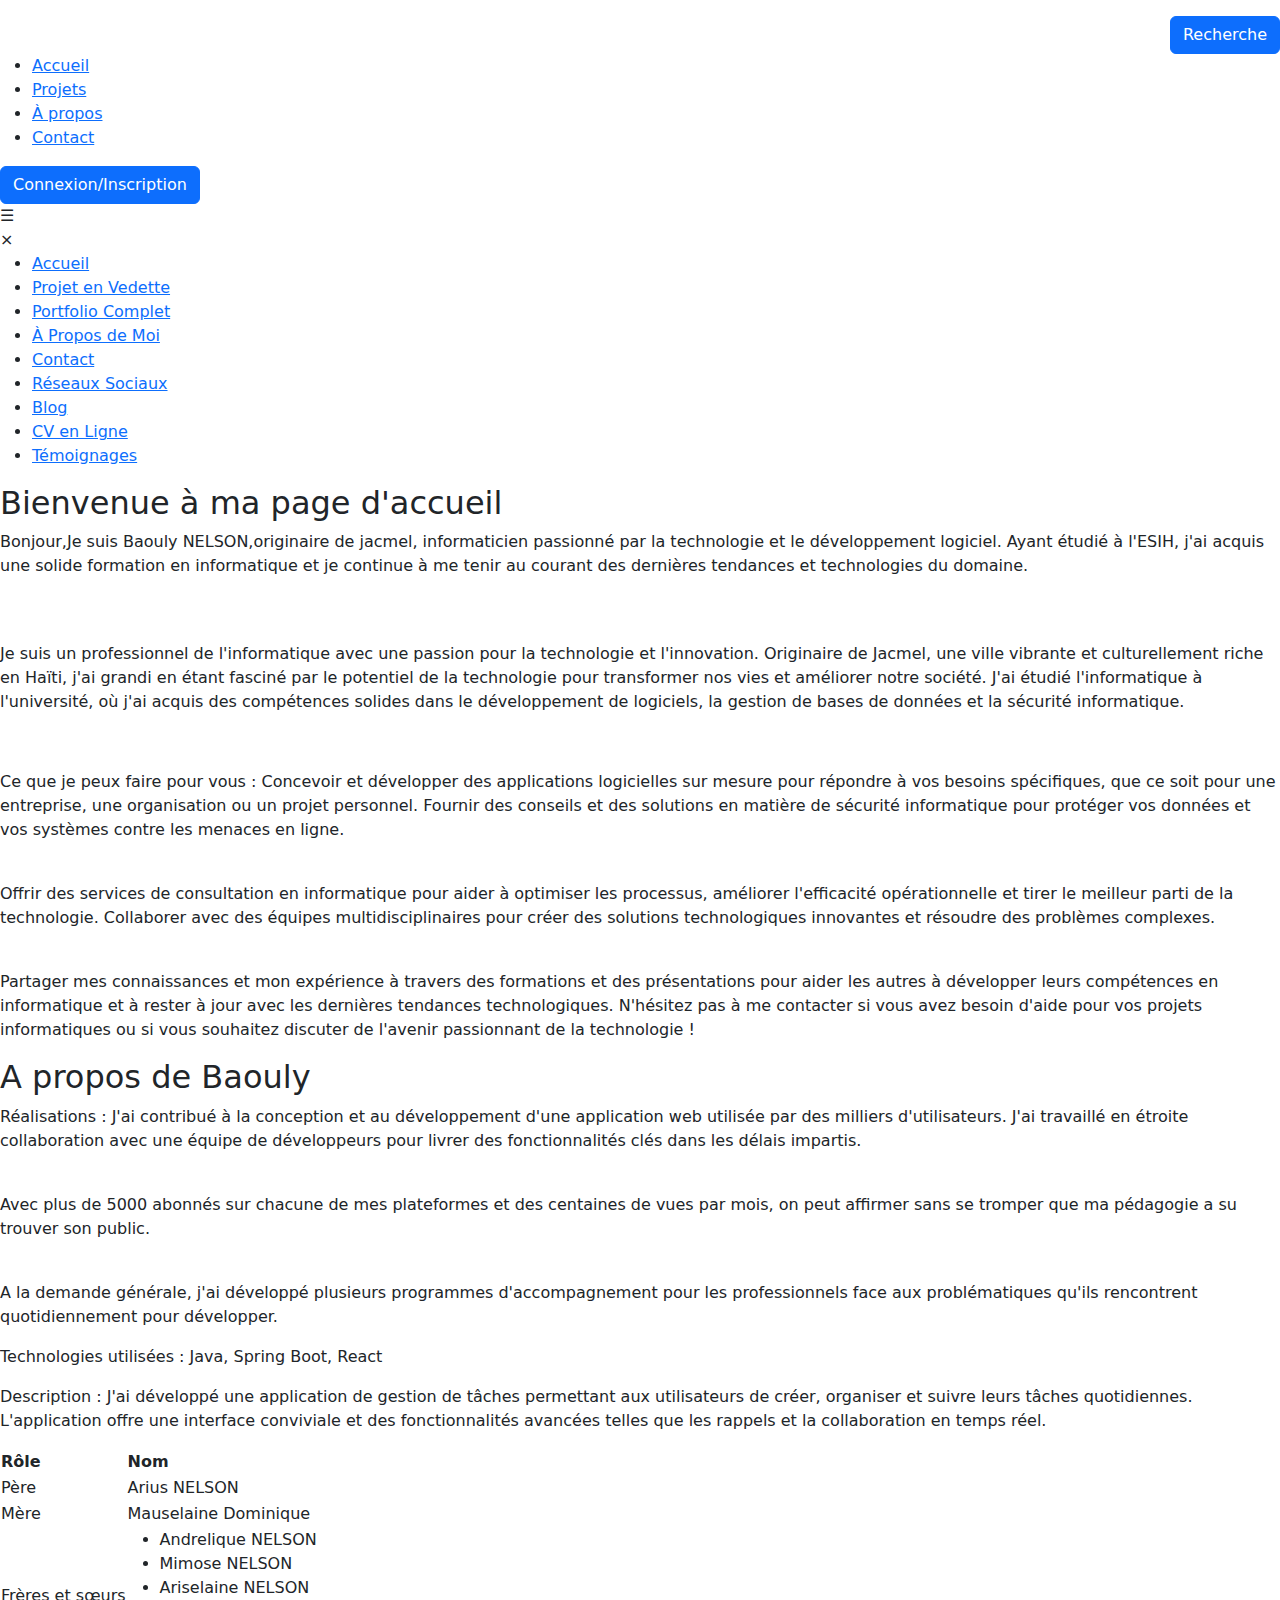
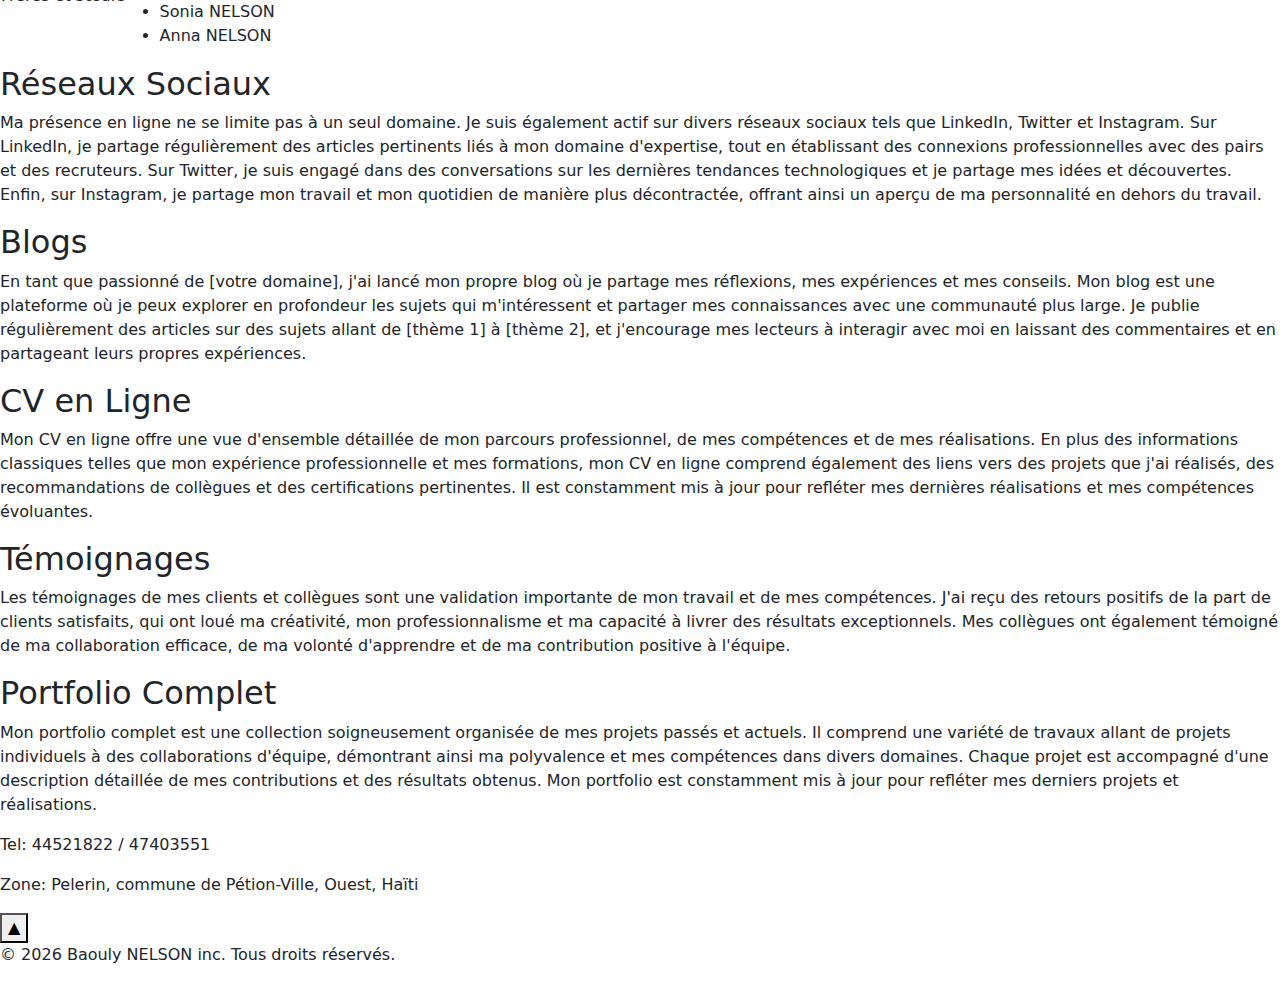
==== index.html @ aa25b6eb "modifs" ====
<!DOCTYPE html>
<html lang="en">
<head>
    <meta charset="UTF-8">
    <meta http-equiv="X-UA-Compatible" content="IE=edge">
    <meta name="viewport" content="width=device-width, initial-scale=1.0">
    <title>Votre Portefeuille</title>

    <link rel="stylesheet" href="https://cdnjs.cloudflare.com/ajax/libs/font-awesome/5.15.3/css/all.min.css" integrity="sha384-ZzR93REXOFOVvXvx0YqAeE6XDABRfjqlZhL3eMl4QN2E+KQygk3Knu8qO2IeyWfN" crossorigin="anonymous">
    <link rel="stylesheet" href="https://stackpath.bootstrapcdn.com/bootstrap/5.1.3/css/bootstrap.min.css">
 <!-- Styles Bootstrap (CSS) pour la barre de navigation -->
      <link href="https://cdn.jsdelivr.net/npm/bootstrap@5.3.2/dist/css/bootstrap.min.css" rel="stylesheet" integrity="sha384-T3c6CoIi6uLrA9TneNEoa7RxnatzjcDSCmG1MXxSR1GAsXEV/Dwwykc2MPK8M2HN" crossorigin="anonymous">
      <link rel="stylesheet" href="stylesPanneauLateral.css">
      <link rel="stylesheet" href="stylesNav.css">
      <link rel="stylesheet" href="stylesDate.css">
      <link rel="stylesheet" href="stylesMonterHaut.css">
      <link rel="stylesheet" href="stylesTableau.css">
      <link rel="stylesheet" href="stylesFooter.css">
      <link rel="stylesheet" href="styles.css">



<body>
  <header>

    <nav id="menu">
      <p id="current-time"><i class="fa fa-clock-o"></i></p>
      <div class="d-flex justify-content-end"> <!-- Utilisez des classes Bootstrap pour aligner à droite -->
        <button type="button" class="btn btn-primary" data-bs-toggle="modal" data-bs-target="#searchModal">
            <i class="fas fa-search"></i> Recherche
        </button>
    </div>
    
      <ul>
        <li><a href="#" onclick="showSection('accueil')"><i class="fas fa-home"></i> Accueil</a></li>
        <li><a href="#" onclick="showSection('projects')"><i class="fas fa-project-diagram"></i> Projets</a></li>
        <li><a href="#" onclick="showSection('a-propos')"><i class="fas fa-user"></i> À propos</a></li>
        <li><a href="#" onclick="showSection('contact')"><i class="fas fa-envelope"></i> Contact</a></li>
      </ul>
          
            <!-- Button trigger modal -->
<button type="button" class="btn btn-primary" data-bs-toggle="modal" data-bs-target="#loginModal">
  <i class="fas fa-user mr-2"></i> Connexion/Inscription
</button>
    </nav>

  </header>
<!-- Icône de menu -->
<div id="menu-icon">&#9776;</div>

<!-- Panneau latéral -->
<div id="side-panel">
  <span id="close-btn">&times;</span>
  <ul>
      <li><a href="#accueil"><i class="fas fa-home"></i> Accueil</a></li>
      <li><a href="#projects"><i class="fas fa-star"></i> Projet en Vedette</a></li>
      <li><a href="#portfolio"><i class="fas fa-briefcase"></i> Portfolio Complet</a></li>
      <li><a href="#a-propos"><i class="fas fa-user"></i> À Propos de Moi</a></li>
      <li><a href="#contact"><i class="fas fa-envelope"></i> Contact</a></li>
      <li><a href="#reseaux-sociaux"><i class="fab fa-facebook"></i> Réseaux Sociaux</a></li>
      <li><a href="#blog"><i class="fas fa-blog"></i> Blog</a></li>
      <li><a href="#cv"><i class="fas fa-file"></i> CV en Ligne</a></li>
      <li><a href="#temoignages"><i class="fas fa-comments"></i> Témoignages</a></li>
  </ul>
</div>


<!-- Modal -->
<div class="modal fade" id="searchModal" tabindex="-1" aria-labelledby="searchModalLabel" aria-hidden="true">
  <div class="modal-dialog modal-dialog-centered">
    <div class="modal-content">
      <div class="modal-header">
        <h5 class="modal-title" id="searchModalLabel">Recherche de Contenu</h5>
        <button type="button" class="btn-close" data-bs-dismiss="modal" aria-label="Close"></button>
      </div>
      <div class="modal-body">
        <div class="input-group mb-3">
          <input type="text" class="form-control" id="searchInput" placeholder="Tapez votre recherche...">
          <button class="btn btn-outline-secondary" type="button" id="searchButton"><i class="fas fa-search"></i></button>
        </div>
        <div id="searchResults"></div>
      </div>
    </div>
  </div>
</div>



<section id="accueil">
  <h2>Bienvenue à ma page d'accueil</h2>
  <p>Bonjour,Je suis Baouly NELSON,originaire de jacmel, informaticien passionné par la technologie et le développement logiciel. Ayant étudié à l'ESIH, j'ai acquis une solide formation en informatique et je continue à me tenir au courant des dernières tendances et technologies du domaine.</p><br>

  <div class="image-container">
      <img src="IMAGES/baouly.jpg" alt="">
  </div>
  <p>
  Je suis un professionnel de l'informatique avec une passion pour la technologie et l'innovation. Originaire de Jacmel, une ville vibrante et culturellement riche en Haïti, j'ai grandi en étant fasciné par le potentiel de la technologie pour transformer nos vies et améliorer notre société. J'ai étudié l'informatique à l'université, où j'ai acquis des compétences solides dans le développement de logiciels, la gestion de bases de données et la sécurité informatique. 
  <p>
  
      <br>
   <p>
      Ce que je peux faire pour vous :
      Concevoir et développer des applications logicielles sur mesure pour répondre à vos besoins spécifiques, que ce soit pour une entreprise, une organisation ou un projet personnel.
      Fournir des conseils et des solutions en matière de sécurité informatique pour protéger vos données et vos systèmes contre les menaces en ligne.
      </p><br>
      <p>
      Offrir des services de consultation en informatique pour aider à optimiser les processus, améliorer l'efficacité opérationnelle et tirer le meilleur parti de la technologie.
      Collaborer avec des équipes multidisciplinaires pour créer des solutions technologiques innovantes et résoudre des problèmes complexes.</p><br> 
      <p>
      Partager mes connaissances et mon expérience à travers des formations et des présentations pour aider les autres à développer leurs compétences en informatique et à rester à jour avec les dernières tendances technologiques.
      N'hésitez pas à me contacter si vous avez besoin d'aide pour vos projets informatiques ou si vous souhaitez discuter de l'avenir passionnant de la technologie !
      
      </p>
</section>
<section id="projects" style="display: none;">
  <h2>Projets récents</h2>
  <p>Description : J'ai contribué à la création d'un site web e-commerce pour une entreprise de vente en ligne. J'ai travaillé sur le développement du panier d'achat, du système de paiement en ligne et de l'intégration avec des services de livraison.</p> <br>
  <p>Réalisations : J'ai participé à la création d'une application mobile pour iOS et Android, où j'ai pu mettre en pratique mes compétences en développement mobile et en collaboration avec une équipe pluridisciplinaire.</p>
  <div class="image-container">
          <img src="IMAGES/benito.jpg" alt="">
          </div>
          <h4>Application de gestion de tâches</h4>
          <p>Technologies utilisées : Java, Spring Boot, React</p>
          <p>Description : J'ai développé une application de gestion de tâches permettant aux utilisateurs de créer, organiser et suivre leurs tâches quotidiennes. L'application offre une interface conviviale et des fonctionnalités avancées telles que les rappels et la collaboration en temps réel.</p>
    <br>
    <p>Réalisations : J'ai contribué à la conception et au développement d'une application web utilisée par des milliers d'utilisateurs. J'ai travaillé en étroite collaboration avec une équipe de développeurs pour livrer des fonctionnalités clés dans les délais impartis.</p>
         <br>
          <p>Technologies utilisées : Python, Django, MySQL</p>
          <p>Description : J'ai contribué à la création d'un site web e-commerce pour une entreprise de vente en ligne. J'ai travaillé sur le développement du panier d'achat, du système de paiement en ligne et de l'intégration avec des services de livraison.</p>
          <br>
          <h3>Compétences techniques</h3>
<ul>
<li>Langages de programmation : Java, Python, JavaScript</li>
<li>Frameworks : Spring Boot, Django, React</li>
<li>Bases de données : MySQL, MongoDB</li>
<li>Outils de développement : Git, IntelliJ, Visual Studio Code</li>
</ul>
 
</section>

<section id="a-propos"><h2> A propos de Baouly </h2>
  <p>Réalisations : J'ai contribué à la conception et au développement d'une application web utilisée par des milliers d'utilisateurs. J'ai travaillé en étroite collaboration avec une équipe de développeurs pour livrer des fonctionnalités clés dans les délais impartis.</p>
  <div class="image-container">
  
  <img src="IMAGES/toto.jpg" alt="">
  </div>

  <p>Avec plus de 5000 abonnés sur chacune de mes plateformes et des centaines de vues par mois, on peut
      affirmer sans se tromper que ma pédagogie a su trouver son public. </p> <br>

<p>A la demande générale, j'ai développé plusieurs programmes d'accompagnement pour les professionnels
      face aux problématiques qu'ils rencontrent quotidiennement pour développer.
  </p>
  <p>Technologies utilisées : Java, Spring Boot, React</p>
  <p>Description : J'ai développé une application de gestion de tâches permettant aux utilisateurs de créer, organiser et suivre leurs tâches quotidiennes. L'application offre une interface conviviale et des fonctionnalités avancées telles que les rappels et la collaboration en temps réel.</p>

      <table class="family-table">
          
          <tr>
              <th>Rôle</th>
              <th>Nom</th>
          </tr>
          <tr>
              <td>Père</td>
              <td>Arius NELSON</td>
          </tr>
          <tr>
              <td>Mère</td>
              <td>Mauselaine Dominique</td>
          </tr>
          <tr>
              <td>Frères et sœurs</td>
              <td>
                  <ul>
                      <li>Andrelique NELSON</li>
                      <li>Mimose NELSON</li>
                      <li>Ariselaine NELSON</li>
                      <li>Sonia NELSON</li>
                      <li>Anna NELSON</li>
                  </ul>
              </td>
          </tr>
      </table>
</section>

<section id="contact" style="display: none;">
  <h2>Contactez-moi</h2>
  <div class="image-container">
  <img src="IMAGES/logo.jpg" alt="">

  </div>
  <p>N'hésitez pas à me contacter pour toute demande ou opportunité professionnelle. Vous pouvez me joindre par e-mail à elconquistadorbaoulyn@gmail.com ou me retrouver sur LinkedIn.</p>
  <div class="container mt-5">
    <form action="https://docs.google.com/forms/d/e/1FAIpQLSfvY8EMFk9Sp4D_-oyGils0Jar2-lE0shkCqCQdj253St001g/formResponse" method="post">
      <div class="mb-3">
        <label for="nom" class="form-label">Nom</label>
        <input type="text" class="form-control" id="nom"placeholder="nom" name="entry.nom" required>
      </div>
      <div class="mb-3">
        <label for="prenom" class="form-label">Prenom</label>
        <input type="prenom" class="form-control" id="prenom" placeholder="prenom" name="entry.prenom" required>
      </div>
      <div class="mb-3">
        <label for="message" class="form-label">Message</label>
        <textarea class="form-control" id="message" name="entry.message" rows="4" maxlength="100" oninput="updateCharCount()" required></textarea>
        <div id="charCount">0/100</div>
    </div>
      <button type="submit" class="btn btn-primary">Envoyer</button>
    </form>
  </div>
</section>

<section id="reseaux-sociaux">
  <h2>Réseaux Sociaux</h2>
  <p>Ma présence en ligne ne se limite pas à un seul domaine. Je suis également actif sur divers réseaux sociaux tels que LinkedIn, Twitter et Instagram. Sur LinkedIn, je partage régulièrement des articles pertinents liés à mon domaine d'expertise, tout en établissant des connexions professionnelles avec des pairs et des recruteurs. Sur Twitter, je suis engagé dans des conversations sur les dernières tendances technologiques et je partage mes idées et découvertes. Enfin, sur Instagram, je partage mon travail et mon quotidien de manière plus décontractée, offrant ainsi un aperçu de ma personnalité en dehors du travail.</p>
</section>

<section id="blog">
  <h2>Blogs</h2>
  <p>En tant que passionné de [votre domaine], j'ai lancé mon propre blog où je partage mes réflexions, mes expériences et mes conseils. Mon blog est une plateforme où je peux explorer en profondeur les sujets qui m'intéressent et partager mes connaissances avec une communauté plus large. Je publie régulièrement des articles sur des sujets allant de [thème 1] à [thème 2], et j'encourage mes lecteurs à interagir avec moi en laissant des commentaires et en partageant leurs propres expériences.</p>
</section>

<section id="cv">
  <h2>CV en Ligne</h2>
  <p>Mon CV en ligne offre une vue d'ensemble détaillée de mon parcours professionnel, de mes compétences et de mes réalisations. En plus des informations classiques telles que mon expérience professionnelle et mes formations, mon CV en ligne comprend également des liens vers des projets que j'ai réalisés, des recommandations de collègues et des certifications pertinentes. Il est constamment mis à jour pour refléter mes dernières réalisations et mes compétences évoluantes.</p>
</section>

<section id="temoignages">
  <h2>Témoignages</h2>
  <p>Les témoignages de mes clients et collègues sont une validation importante de mon travail et de mes compétences. J'ai reçu des retours positifs de la part de clients satisfaits, qui ont loué ma créativité, mon professionnalisme et ma capacité à livrer des résultats exceptionnels. Mes collègues ont également témoigné de ma collaboration efficace, de ma volonté d'apprendre et de ma contribution positive à l'équipe.</p>
</section>

<section id="portfolio">
  <h2>Portfolio Complet</h2>
  <p>Mon portfolio complet est une collection soigneusement organisée de mes projets passés et actuels. Il comprend une variété de travaux allant de projets individuels à des collaborations d'équipe, démontrant ainsi ma polyvalence et mes compétences dans divers domaines. Chaque projet est accompagné d'une description détaillée de mes contributions et des résultats obtenus. Mon portfolio est constamment mis à jour pour refléter mes derniers projets et réalisations.</p>
</section>
<!-- Modal -->
<div class="modal fade" id="loginModal" tabindex="-1" aria-labelledby="loginModalLabel" aria-hidden="true">
  <div class="modal-dialog modal-dialog-centered">
      <div class="modal-content">
          <div class="modal-header">
              <h5 class="modal-title" id="loginModalLabel">Connexion/Inscription</h5>
              <button type="button" class="btn-close" data-bs-dismiss="modal" aria-label="Close"></button>
          </div>
          <div class="modal-body">
              <ul class="nav nav-tabs" id="loginTabs" role="tablist">
                  <li class="nav-item" role="presentation">
                      <a class="nav-link active" id="login-tab" data-bs-toggle="tab" href="#login" role="tab" aria-controls="login" aria-selected="true">Connexion</a>
                  </li>
                  <li class="nav-item" role="presentation">
                      <a class="nav-link" id="register-tab" data-bs-toggle="tab" href="#register" role="tab" aria-controls="register" aria-selected="false">Inscription</a>
                  </li>
              </ul>
              <div class="tab-content" id="loginTabsContent">
                  <!-- Connexion Tab -->
                  <div class="tab-pane fade show active" id="login" role="tabpanel" aria-labelledby="login-tab">
                      <form>
                          <div class="mb-3">
                              <label for="loginUsername" class="form-label">Nom d'utilisateur</label>
                              <input type="text" class="form-control" id="loginUsername" required>
                          </div>
                          <div class="mb-3">
                              <label for="loginPassword" class="form-label">Mot de passe</label>
                              <input type="password" class="form-control" id="loginPassword" required>
                              <div class="mt-2">
                                  <a href="#" data-bs-toggle="modal" data-bs-target="#forgotPasswordModal">Mot de passe oublié?</a>
                              </div>
                          </div>
                          <button type="submit" class="btn btn-primary">Se connecter</button>
                          <div class="mt-2">
                            Vous n'avez pas de compte? <a href="#register" data-bs-toggle="tab" role="tab" id="switch-to-register">Inscrivez-vous ici</a>.
                        </div>
                        
                      </form>
                  </div>
                  <!-- Inscription Tab -->
                  <div class="tab-pane fade" id="register" role="tabpanel" aria-labelledby="register-tab">
                      <form>
                          <div class="mb-3">
                              <label for="registerFirstName" class="form-label">Prénom</label>
                              <input type="text" class="form-control" id="registerFirstName" required>
                          </div>
                          <div class="mb-3">
                              <label for="registerLastName" class="form-label">Nom</label>
                              <input type="text" class="form-control" id="registerLastName" required>
                          </div>
                          <div class="mb-3">
                              <label for="registerEmail" class="form-label">Adresse email</label>
                              <input type="email" class="form-control" id="registerEmail" required>
                          </div>
                          <div class="mb-3">
                              <label for="registerPassword" class="form-label">Mot de passe</label>
                              <input type="password" class="form-control" id="registerPassword" required>
                          </div>
                          <button type="submit" class="btn btn-primary">S'inscrire</button>
                          <div class="mt-2">
                            Vous avez déjà un compte? <a href="#login" data-bs-toggle="tab" role="tab" id="switch-to-login">Connectez-vous ici</a>.
                        </div>
                        
                      </form>
                  </div>
              </div>
          </div>
          <div class="modal-footer">
              <button type="button" class="btn btn-secondary" data-bs-dismiss="modal">Fermer</button>
          </div>
      </div>
  </div>
</div>

<!-- Mot de passe oublié Modal -->
<div class="modal fade" id="forgotPasswordModal" tabindex="-1" aria-labelledby="forgotPasswordModalLabel" aria-hidden="true">
  <div class="modal-dialog modal-dialog-centered">
      <div class="modal-content">
          <div class="modal-header">
              <h5 class="modal-title" id="forgotPasswordModalLabel">Mot de passe oublié</h5>
              <button type="button" class="btn-close" data-bs-dismiss="modal" aria-label="Close"></button>
          </div>
          <div class="modal-body">
              <p>Entrez l'adresse email associée à votre compte. Nous vous enverrons un lien pour réinitialiser votre mot de passe.</p>
              <form>
                  <div class="mb-3">
                      <label for="forgotPasswordEmail" class="form-label">Adresse email</label>
                      <input type="email" class="form-control" id="forgotPasswordEmail" required>
                  </div>
                  <button type="submit" class="btn btn-primary">Envoyer le lien de réinitialisation</button>
              </form>
          </div>
          <div class="modal-footer">
              <button type="button" class="btn btn-secondary" data-bs-dismiss="modal">Fermer</button>
          </div>
      </div>
  </div>
</div>

  
<script>
  document.getElementById('switch-to-register').addEventListener('click', function () {
      var loginTabs = new bootstrap.Tab(document.getElementById('register-tab'));
      loginTabs.show();
  });

  document.getElementById('switch-to-login').addEventListener('click', function () {
      var loginTabs = new bootstrap.Tab(document.getElementById('login-tab'));
      loginTabs.show();
  });
</script>
 
<div id="footer">
  <div class="white-icon">
 
  <!-- Icône Whatsapp -->
  <a href="https://web.whatsapp.com/" target="_blank">
      <i class="fab fa-whatsapp"></i>
  </a>

  <!-- Icône Facebook -->
  <a href="https://web.facebook.com/?locale=fr_FR&_rdc=1&_rdr" target="_blank">
      <i class="fab fa-facebook"></i>
  </a>

  <!-- Icône Twitter -->
  <a href="https://twitter.com/home" target="_blank">
      <i class="fab fa-twitter"></i>
  </a>

  <!-- Icône Email -->
  <a href="mailto:elconquistadorbaoulyn@email.com,nelsonbaouly@gmail.com,nelsonbenito97@gmail.com" target="_blank">
      <i class="fas fa-envelope"></i>
  </a>


  <!-- Icône Instagram -->
  <a href="https://www.instagram.com/" target="_blank">
      <i class="fab fa-instagram"></i>
  </a>

  <!-- Icône Telegram -->
  <a href="https://web.telegram.org/a/" target="_blank">
      <i class="fab fa-telegram"></i>
  </a>

  <!-- Icône YouTube -->
  <a href="https://www.youtube.com/" target="_blank">
      <i class="fab fa-youtube"></i>
  </a>

  <!-- Icône LinkedIn -->
  <a href="https://LinkedIn.com/" target="_blank" class="icon">
      <i class="fab fa-linkedin"></i>
  </a>

  <!-- Icône GitHub -->
  <a href="https://github.com/" target="_blank" class="icon">
      <i class="fab fa-github"></i>
  </a>
</div>
  <p>Tel: 44521822 / 47403551</p>
  <p>Zone: Pelerin, commune de Pétion-Ville, Ouest, Haïti</p>
   <!-- Ajoutez ceci à l'endroit où vous voulez afficher la flèche -->
   <button id="backToTopBtn" title="Retour en haut">&#9650;</button>
  <p id="copyright">&copy; <span id="current-year"></span> Baouly NELSON inc. Tous droits réservés.</p>
</div>
  <script>
      try {
          // Essayer d'exécuter le script
          document.getElementById("current-year").textContent = new Date().getFullYear();
      } catch (error) {
          // En cas d'erreur, afficher l'erreur dans la console
          console.error("Erreur JavaScript :", error.message);
      }
      $(document).ready(function() {
          $('#loginModal').modal();
          $('#registerModal').modal();
        });
        
  </script>
  

  </footer>
<!-- Assurez-vous d'ajouter des identifiants (id) à chaque section pour les liens du menu -->
<script src="https://kit.fontawesome.com/4675b5c56a.js" crossorigin="anonymous"></script>

<!-- Scripts Bootstrap (JS) pour la barre de navigation -->
<script src="https://code.jquery.com/jquery-3.6.0.min.js"></script>
<script src="https://cdn.jsdelivr.net/npm/@popperjs/core@2.11.8/dist/umd/popper.min.js" integrity="sha384-I7E8VVD/ismYTF4hNIPjVp/Zjvgyol6VFvRkX/vR+Vc4jQkC+hVqc2pM8ODewa9r" crossorigin="anonymous"></script>
<script src="https://cdn.jsdelivr.net/npm/bootstrap@5.3.2/dist/js/bootstrap.min.js" integrity="sha384-BBtl+eGJRgqQAUMxJ7pMwbEyER4l1g+O15P+16Ep7Q9Q+zqX6gSbd85u4mG4QzX+" crossorigin="anonymous"></script>

<script src="scriptPanneauLateral.js"></script>
<script src="scriptDate.js"></script>
<script src="scriptMenu.js"></script>
<script src="scriptMonterHaut.js"></script>
<script src="scriptNav.js"></script>
<script src="scriptRecherche.js"></script>


</body>
</html>
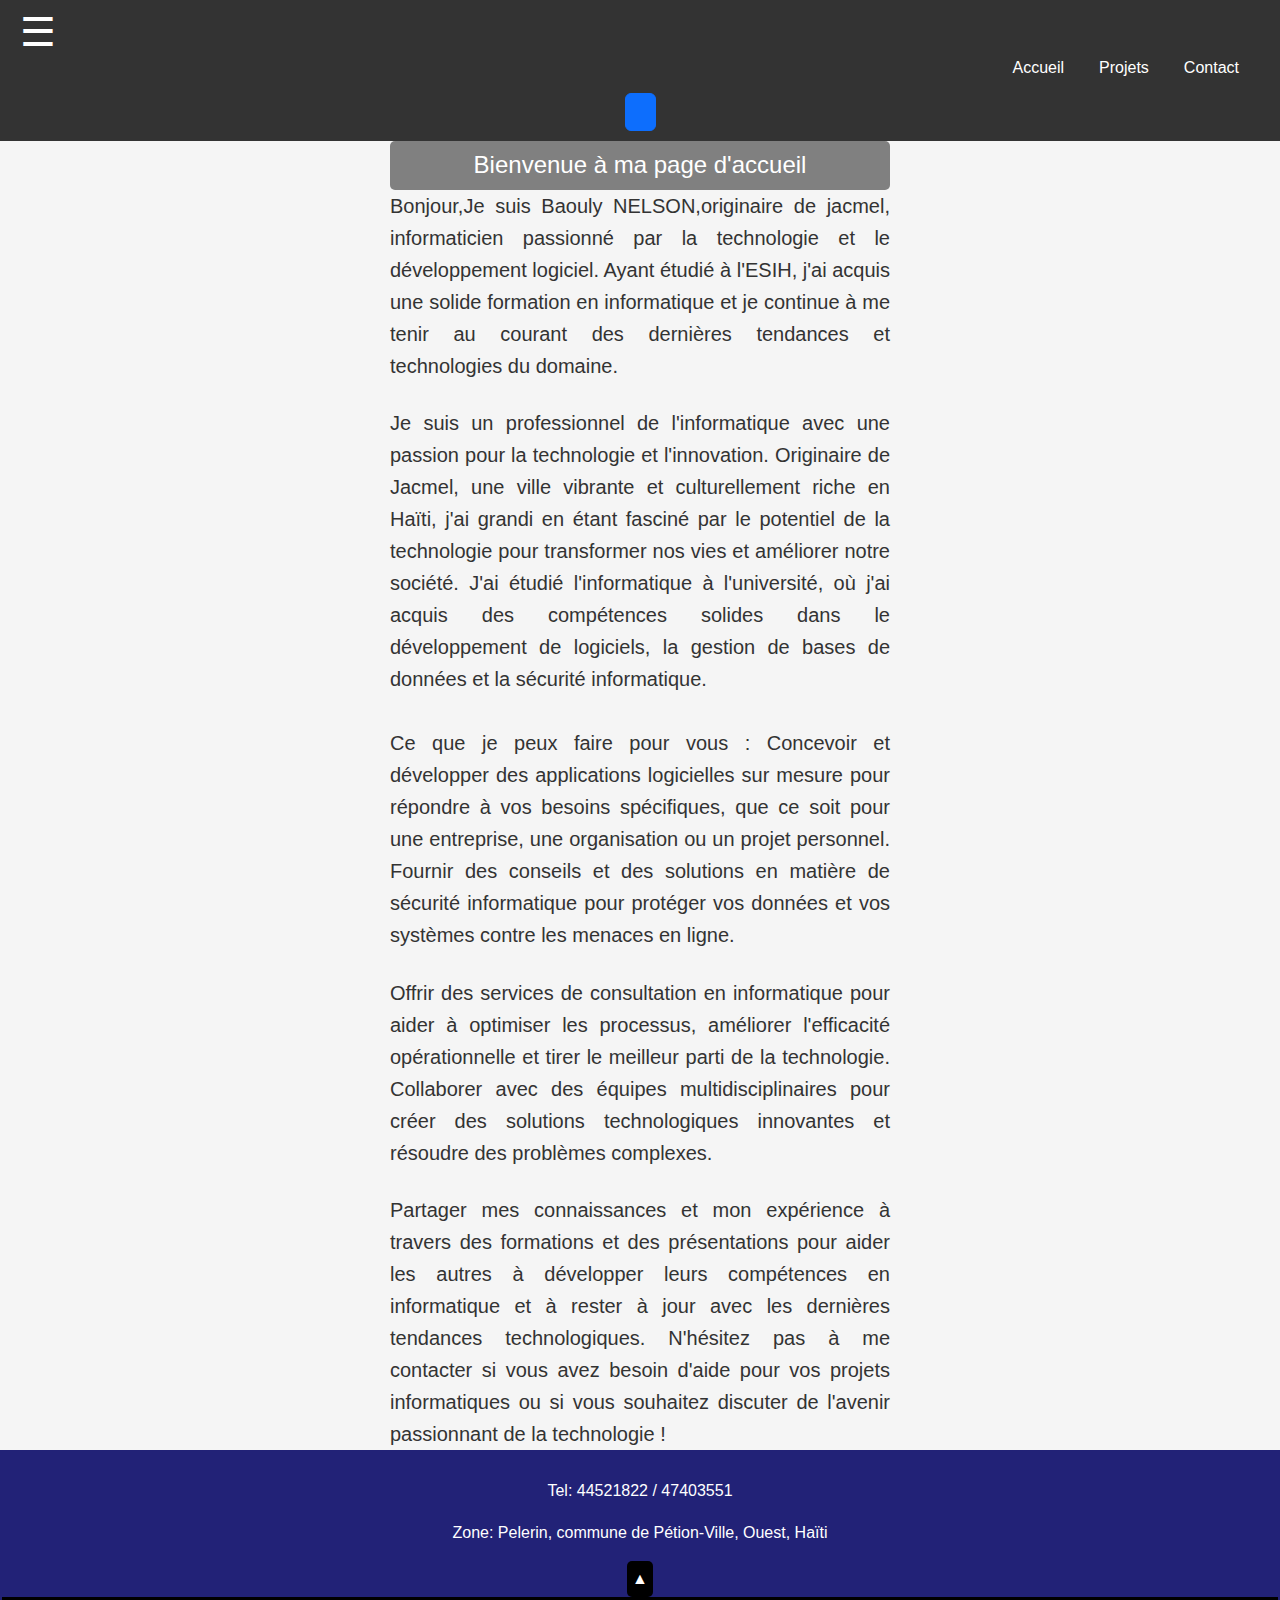
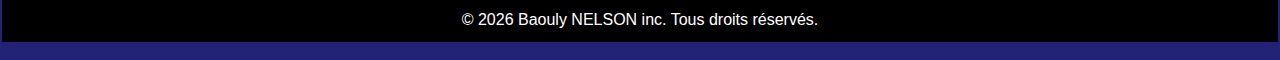
==== commit bf0fb3a2: "changement du bouton" ====
--- a/index.html
+++ b/index.html
@@ -4,19 +4,19 @@
     <meta charset="UTF-8">
     <meta http-equiv="X-UA-Compatible" content="IE=edge">
     <meta name="viewport" content="width=device-width, initial-scale=1.0">
-    <title>Votre Portefeuille</title>
+    <title>Mon Portefeuille</title>
 
     <link rel="stylesheet" href="https://cdnjs.cloudflare.com/ajax/libs/font-awesome/5.15.3/css/all.min.css" integrity="sha384-ZzR93REXOFOVvXvx0YqAeE6XDABRfjqlZhL3eMl4QN2E+KQygk3Knu8qO2IeyWfN" crossorigin="anonymous">
     <link rel="stylesheet" href="https://stackpath.bootstrapcdn.com/bootstrap/5.1.3/css/bootstrap.min.css">
  <!-- Styles Bootstrap (CSS) pour la barre de navigation -->
       <link href="https://cdn.jsdelivr.net/npm/bootstrap@5.3.2/dist/css/bootstrap.min.css" rel="stylesheet" integrity="sha384-T3c6CoIi6uLrA9TneNEoa7RxnatzjcDSCmG1MXxSR1GAsXEV/Dwwykc2MPK8M2HN" crossorigin="anonymous">
-      <link rel="stylesheet" href="stylesPanneauLateral.css">
-      <link rel="stylesheet" href="stylesNav.css">
-      <link rel="stylesheet" href="stylesDate.css">
-      <link rel="stylesheet" href="stylesMonterHaut.css">
-      <link rel="stylesheet" href="stylesTableau.css">
-      <link rel="stylesheet" href="stylesFooter.css">
-      <link rel="stylesheet" href="styles.css">
+      <link rel="stylesheet" href="CSS/stylesPanneauLateral.css">
+      <link rel="stylesheet" href="CSS/stylesNav.css">
+      <link rel="stylesheet" href="CSS/stylesDate.css">
+      <link rel="stylesheet" href="CSS/stylesMonterHaut.css">
+      <link rel="stylesheet" href="CSS/stylesTableau.css">
+      <link rel="stylesheet" href="CSS/stylesFooter.css">
+      <link rel="stylesheet" href="CSS/styles.css">
 
 
 
@@ -25,23 +25,24 @@
 
     <nav id="menu">
       <p id="current-time"><i class="fa fa-clock-o"></i></p>
-      <div class="d-flex justify-content-end"> <!-- Utilisez des classes Bootstrap pour aligner à droite -->
-        <button type="button" class="btn btn-primary" data-bs-toggle="modal" data-bs-target="#searchModal">
-            <i class="fas fa-search"></i> Recherche
-        </button>
-    </div>
+    
     
       <ul>
         <li><a href="#" onclick="showSection('accueil')"><i class="fas fa-home"></i> Accueil</a></li>
         <li><a href="#" onclick="showSection('projects')"><i class="fas fa-project-diagram"></i> Projets</a></li>
-        <li><a href="#" onclick="showSection('a-propos')"><i class="fas fa-user"></i> À propos</a></li>
-        <li><a href="#" onclick="showSection('contact')"><i class="fas fa-envelope"></i> Contact</a></li>
+         <li><a href="#" onclick="showSection('contact')"><i class="fas fa-envelope"></i> Contact</a></li>
+         <div class="justify-content-end">
+          <button type="button" class="btn btn-icon text-white" data-bs-toggle="modal" data-bs-target="#searchModal">
+              <i class="fas fa-search"></i>
+          </button>
+      </div>
       </ul>
           
-            <!-- Button trigger modal -->
-<button type="button" class="btn btn-primary" data-bs-toggle="modal" data-bs-target="#loginModal">
-  <i class="fas fa-user mr-2"></i> Connexion/Inscription
-</button>
+      <div class="d-flex justify-content-center">
+        <button type="button" class="btn btn-primary" data-bs-toggle="modal" data-bs-target="#loginModal"title="S'identifier">
+            <i class="fas fa-user mr-2"></i>
+        </button>
+    </div>
     </nav>
 
   </header>
@@ -190,24 +191,11 @@
 
   </div>
   <p>N'hésitez pas à me contacter pour toute demande ou opportunité professionnelle. Vous pouvez me joindre par e-mail à elconquistadorbaoulyn@gmail.com ou me retrouver sur LinkedIn.</p>
-  <div class="container mt-5">
-    <form action="https://docs.google.com/forms/d/e/1FAIpQLSfvY8EMFk9Sp4D_-oyGils0Jar2-lE0shkCqCQdj253St001g/formResponse" method="post">
-      <div class="mb-3">
-        <label for="nom" class="form-label">Nom</label>
-        <input type="text" class="form-control" id="nom"placeholder="nom" name="entry.nom" required>
-      </div>
-      <div class="mb-3">
-        <label for="prenom" class="form-label">Prenom</label>
-        <input type="prenom" class="form-control" id="prenom" placeholder="prenom" name="entry.prenom" required>
-      </div>
-      <div class="mb-3">
-        <label for="message" class="form-label">Message</label>
-        <textarea class="form-control" id="message" name="entry.message" rows="4" maxlength="100" oninput="updateCharCount()" required></textarea>
-        <div id="charCount">0/100</div>
-    </div>
-      <button type="submit" class="btn btn-primary">Envoyer</button>
-    </form>
-  </div>
+   <!-- Intégration du formulaire Google -->
+   <div class="iframe-container">
+    <iframe src="https://docs.google.com/forms/d/e/1FAIpQLSfvY8EMFk9Sp4D_-oyGils0Jar2-lE0shkCqCQdj253St001g/viewform?embedded=true" width="640" height="721" frameborder="0" marginheight="0" marginwidth="0">Chargement…</iframe>
+</div>
+  
 </section>
 
 <section id="reseaux-sociaux">
@@ -222,7 +210,13 @@
 
 <section id="cv">
   <h2>CV en Ligne</h2>
+<a href="IMAGES/CVBaouly.pdf" download>Télécharger mon CV</a>
+
   <p>Mon CV en ligne offre une vue d'ensemble détaillée de mon parcours professionnel, de mes compétences et de mes réalisations. En plus des informations classiques telles que mon expérience professionnelle et mes formations, mon CV en ligne comprend également des liens vers des projets que j'ai réalisés, des recommandations de collègues et des certifications pertinentes. Il est constamment mis à jour pour refléter mes dernières réalisations et mes compétences évoluantes.</p>
+  
+  <br>
+
+
 </section>
 
 <section id="temoignages">
@@ -232,6 +226,8 @@
 
 <section id="portfolio">
   <h2>Portfolio Complet</h2>
+  <a href="IMAGES/portefolio.pdf" download>Télécharger mon Portfolio</a>
+
   <p>Mon portfolio complet est une collection soigneusement organisée de mes projets passés et actuels. Il comprend une variété de travaux allant de projets individuels à des collaborations d'équipe, démontrant ainsi ma polyvalence et mes compétences dans divers domaines. Chaque projet est accompagné d'une description détaillée de mes contributions et des résultats obtenus. Mon portfolio est constamment mis à jour pour refléter mes derniers projets et réalisations.</p>
 </section>
 <!-- Modal -->
@@ -426,13 +422,13 @@
 <script src="https://cdn.jsdelivr.net/npm/@popperjs/core@2.11.8/dist/umd/popper.min.js" integrity="sha384-I7E8VVD/ismYTF4hNIPjVp/Zjvgyol6VFvRkX/vR+Vc4jQkC+hVqc2pM8ODewa9r" crossorigin="anonymous"></script>
 <script src="https://cdn.jsdelivr.net/npm/bootstrap@5.3.2/dist/js/bootstrap.min.js" integrity="sha384-BBtl+eGJRgqQAUMxJ7pMwbEyER4l1g+O15P+16Ep7Q9Q+zqX6gSbd85u4mG4QzX+" crossorigin="anonymous"></script>
 
-<script src="scriptPanneauLateral.js"></script>
-<script src="scriptDate.js"></script>
-<script src="scriptMenu.js"></script>
-<script src="scriptMonterHaut.js"></script>
-<script src="scriptNav.js"></script>
-<script src="scriptRecherche.js"></script>
+<script src="SCRIPT/scriptPanneauLateral.js"></script>
+<script src="SCRIPT/scriptDate.js"></script>
+<script src="SCRIPT/scriptMenu.js"></script>
+<script src="SCRIPT/scriptMonterHaut.js"></script>
+<script src="SCRIPT/scriptNav.js"></script>
+<script src="SCRIPT/scriptRecherche.js"></script>
 
 
 </body>
-</html>
+</html>--- a/CSS/stylesPanneauLateral.css
+++ b/CSS/stylesPanneauLateral.css
@@ -0,0 +1,81 @@
+body {
+    overflow-x: hidden;
+    font-family: 'Arial', sans-serif;
+    display: flex;
+    overflow-y: auto;
+    flex-direction: column;
+    min-height: 100vh; /* 100% de la hauteur de la fenêtre visible */
+    font-family: Arial, sans-serif; /* Choisissez une police lisible */
+    font-size: 16px; /* Taille de police par défaut */
+    line-height: 1.6; /* Hauteur de ligne pour une meilleure lisibilité */
+    margin: 0; /* Supprime les marges par défaut */
+    padding: 0; /* Supprime le remplissage par défaut */
+    background-color: #f0f0f0; /* Couleur de fond */
+    color: #333; /* Couleur du texte */
+}
+/* Ajoutez ces styles pour désactiver le défilement lorsque la classe 'no-scroll' est présente sur le corps */
+body.no-scroll {
+    overflow: hidden;
+}
+
+#menu-icon {
+    font-size: 36px;
+    cursor: pointer;
+    position: absolute;
+    top: 0;
+    left: 20px;
+    z-index: 1000;
+    color: white;
+    font-size: 40px;
+}
+
+#side-panel {
+    height: 100%;
+    width: 0;
+    position: fixed;
+    top: 0;
+    left: 0;
+    background-color: #333;
+    overflow-x: hidden;
+    transition: 0.5s;
+    padding-top: 60px;
+    z-index: 999;
+}
+
+#side-panel ul {
+    list-style: none;
+    padding: 0;
+    margin: 0;
+}
+
+#side-panel li {
+    padding: 15px;
+}
+
+#side-panel a {
+    text-decoration: none;
+    color: white;
+    font-size: 18px;
+    display: block;
+    transition: background-color 0.3s ease;
+    padding: 2px; /* Ajustez la valeur de remplissage selon vos besoins */
+}
+
+
+#side-panel a:hover {
+    background-color: #555;
+
+}
+
+#close-btn {
+    font-size: 36px;
+    color: white;;
+    position: absolute;
+    top: 0;
+    right: 20px;
+    cursor: pointer;
+}
+
+#close-btn:hover {
+    color: #f1f1f1;
+}
--- a/CSS/stylesNav.css
+++ b/CSS/stylesNav.css
@@ -0,0 +1,32 @@
+#menu {
+    background-color: #333;
+    padding: 10px 0;
+  }
+
+  #menu ul {
+    list-style-type: none;
+    margin: 0;
+    padding: 0;
+    display: flex;
+    justify-content: flex-end;
+  }
+
+  #menu li {
+    margin-left: 10px;
+  }
+
+  #menu a {
+    color: #fff;
+    text-decoration: none;
+    font-size: 16px;
+    padding: 10px;
+    transition: background-color 0.3s ease;
+  }
+
+  #menu a:hover {
+    background-color: #555;
+  }
+
+  #menu i {
+    margin-right: 5px;
+  }--- a/CSS/stylesDate.css
+++ b/CSS/stylesDate.css
@@ -0,0 +1,9 @@
+#current-time {
+    text-align: right; /* Pour centrer le texte */
+    color: white; /* Pour définir la couleur du texte en blanc */
+    font-size: 18px; /* Pour définir la taille de la police à 18px */
+    background-image: url('https://example.com/chemin/vers/votre/icone-horloge.png'); /* Définir l'URL CDN de l'icône horloge comme image de fond */
+    background-size: 18px; /* Ajuster la taille de l'icône horloge à 18px */
+    background-repeat: no-repeat; /* Empêcher la répétition de l'icône horloge */
+    padding-left: 20px; /* Ajouter un espacement à gauche pour l'icône horloge */
+}
--- a/CSS/stylesFooter.css
+++ b/CSS/stylesFooter.css
@@ -0,0 +1,36 @@
+#footer {
+  background-color: #227;
+  color: #fff;
+  text-align: center;
+  padding: 2px; /* Réduire le padding selon vos besoins */
+  overflow-x: hidden;
+  overflow-y: auto;
+}
+
+  
+  .white-icon a {
+    color: white;
+    padding: 5px;
+    border-radius: 5px;
+    margin-right: 5px;
+  }
+  
+  .white-icon a:last-child {
+    margin-right: 0;
+  }
+  
+  #backToTopBtn {
+    color: white;
+    background-color: #000;
+    padding: 5px;
+    border: none;
+    border-radius: 5px;
+  }
+  
+  #copyright {
+    color: white;
+    background-color: #000;
+    padding: 10px;
+    text-align: center;
+  }
+  --- a/CSS/styles.css
+++ b/CSS/styles.css
@@ -0,0 +1,125 @@
+
+.contact-form {
+    margin-top: 20px;
+}
+
+
+
+/* Style commun pour tous les titres de section */
+section h2,h3 {
+    text-align: center; /* Centrer le titre */
+    padding: 10px; /* Espacement autour du titre */
+    border-radius: 5px; /* Bord arrondi */
+    color: #fff; /* Couleur du texte du titre */
+    background-color: gray; /* Couleur de fond du titre */
+    font-size: 24px;
+
+}
+
+/* Style pour toutes les sections */
+section {
+    background-color: whitesmoke; /* Couleur de fond pour toutes les sections */
+}
+
+section p {
+    text-align: justify;
+    max-width: 500px;
+    margin: 0 auto;
+    font-size: 20px;
+    /* Ajouter une réinitialisation des styles */
+    word-spacing: normal;
+    letter-spacing: normal;
+}
+
+
+  
+/* Aligner horizontalement les éléments dans les sections */
+section * {
+    max-width: 500px;
+    margin: 0 auto; /* Centrer horizontalement les éléments */
+}
+/* Style pour cacher toutes les sections sauf la section #accueil */
+section:not(#accueil) {
+    display: none;
+}
+
+.container {
+    display: flex;
+    justify-content: flex-end;
+    margin: 10px;
+}
+
+#messageBox,#previewBox {
+    text-align: center;
+    color: red;
+}
+.actions {
+    margin-bottom: 10px;
+}
+
+.actions i {
+    cursor: pointer;
+    margin-right: 10px;
+}
+/* Style pour centrer les images */
+section img {
+    display: block; /* Permet de centrer l'image */
+    margin: 0 auto; /* Centre l'image horizontalement */
+    
+}
+
+.image-container {
+    max-width: 100%; /* Ajustez selon vos besoins */
+    overflow: hidden; /* Empêche le débordement horizontal */
+}
+
+.image-container img {
+    width: 100%; /* Remplacez max-width par width */
+    height: auto; /* Pour conserver le rapport hauteur/largeur original de l'image */
+}
+
+.contact-form form {
+    max-width: 600px;
+    margin: 0 auto;
+    padding: 20px;
+    background-color: #f9f9f9;
+    border-radius: 10px;
+    box-shadow: 0 0 10px rgba(0, 0, 0, 0.1);
+}
+
+.contact-form form label {
+    font-weight: bold;
+    display: block;
+    margin-bottom: 5px;
+}
+
+.contact-form form input[type="text"],
+.contact-form form input[type="email"],
+.contact-form form textarea {
+    width: 100%;
+    padding: 10px;
+    margin-bottom: 10px;
+    border: 1px solid #ccc;
+    border-radius: 5px;
+    box-sizing: border-box;
+}
+
+.contact-form form textarea {
+    resize: vertical;
+}
+
+.contact-form form button {
+    background-color: #007bff;
+    color: #fff;
+    border: none;
+    padding: 10px 20px;
+    cursor: pointer;
+    border-radius: 5px;
+}
+
+.contact-form form button:hover {
+    background-color: #0056b3;
+}
+
+
+
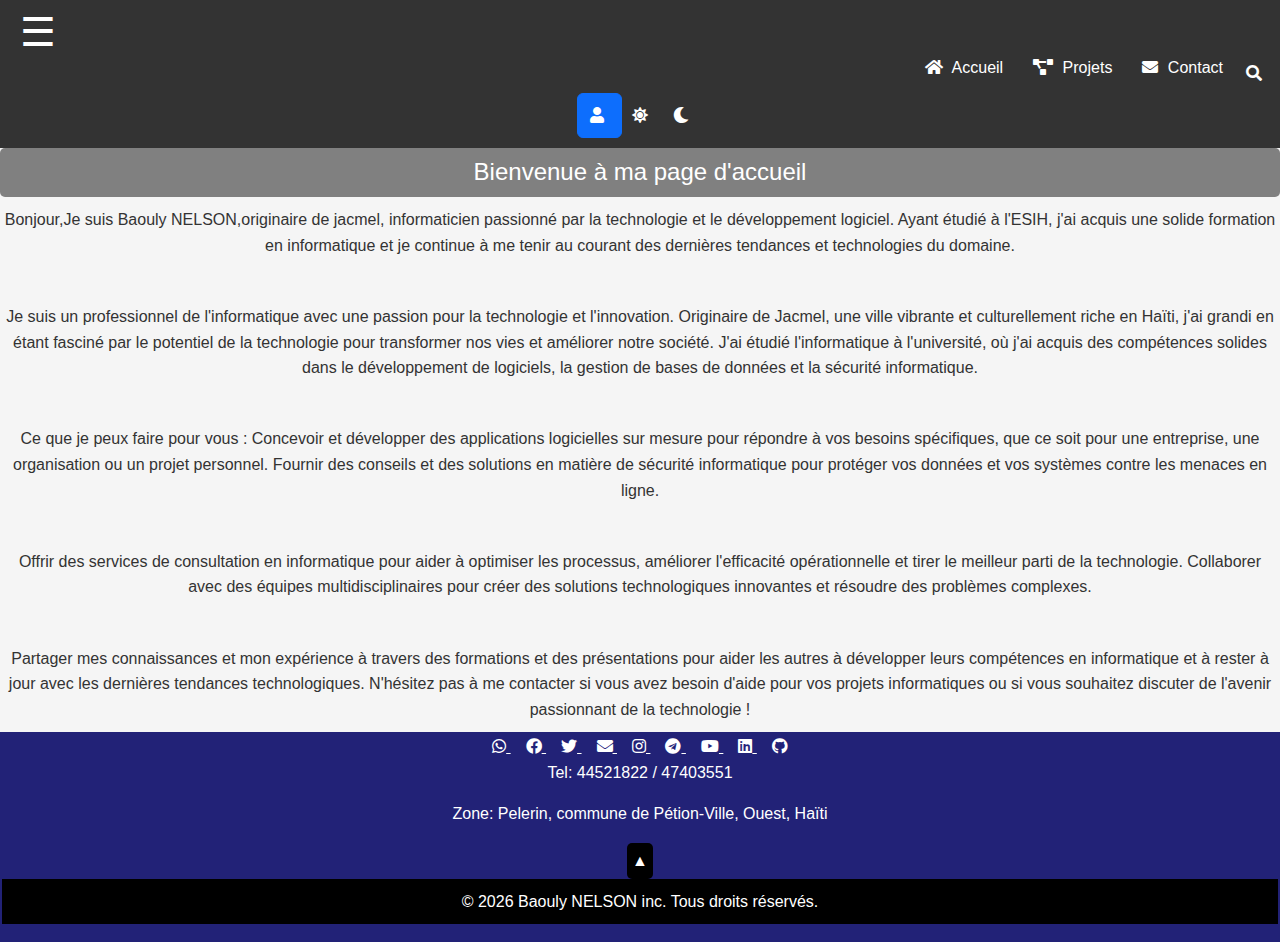
==== commit ade878d0: "j'ai mis un fichier" ====
--- a/index.html
+++ b/index.html
@@ -1,434 +1,518 @@
 <!DOCTYPE html>
 <html lang="en">
+
 <head>
     <meta charset="UTF-8">
     <meta http-equiv="X-UA-Compatible" content="IE=edge">
     <meta name="viewport" content="width=device-width, initial-scale=1.0">
     <title>Mon Portefeuille</title>
 
-    <link rel="stylesheet" href="https://cdnjs.cloudflare.com/ajax/libs/font-awesome/5.15.3/css/all.min.css" integrity="sha384-ZzR93REXOFOVvXvx0YqAeE6XDABRfjqlZhL3eMl4QN2E+KQygk3Knu8qO2IeyWfN" crossorigin="anonymous">
+    <link rel="stylesheet" href="https://cdnjs.cloudflare.com/ajax/libs/font-awesome/5.15.3/css/all.min.css"
+        integrity="sha384-ZzR93REXOFOVvXvx0YqAeE6XDABRfjqlZhL3eMl4QN2E+KQygk3Knu8qO2IeyWfN" crossorigin="anonymous">
     <link rel="stylesheet" href="https://stackpath.bootstrapcdn.com/bootstrap/5.1.3/css/bootstrap.min.css">
- <!-- Styles Bootstrap (CSS) pour la barre de navigation -->
-      <link href="https://cdn.jsdelivr.net/npm/bootstrap@5.3.2/dist/css/bootstrap.min.css" rel="stylesheet" integrity="sha384-T3c6CoIi6uLrA9TneNEoa7RxnatzjcDSCmG1MXxSR1GAsXEV/Dwwykc2MPK8M2HN" crossorigin="anonymous">
-      <link rel="stylesheet" href="CSS/stylesPanneauLateral.css">
-      <link rel="stylesheet" href="CSS/stylesNav.css">
-      <link rel="stylesheet" href="CSS/stylesDate.css">
-      <link rel="stylesheet" href="CSS/stylesMonterHaut.css">
-      <link rel="stylesheet" href="CSS/stylesTableau.css">
-      <link rel="stylesheet" href="CSS/stylesFooter.css">
-      <link rel="stylesheet" href="CSS/styles.css">
+    <!-- Styles Bootstrap (CSS) pour la barre de navigation -->
+    <link href="https://cdn.jsdelivr.net/npm/bootstrap@5.3.2/dist/css/bootstrap.min.css" rel="stylesheet"
+        integrity="sha384-T3c6CoIi6uLrA9TneNEoa7RxnatzjcDSCmG1MXxSR1GAsXEV/Dwwykc2MPK8M2HN" crossorigin="anonymous">
+    <link rel="stylesheet" href="CSS/stylesPanneauLateral.css">
+    <link rel="stylesheet" href="CSS/stylesNav.css">
+    <link rel="stylesheet" href="CSS/stylesDate.css">
+    <link rel="stylesheet" href="CSS/stylesMonterHaut.css">
+    <link rel="stylesheet" href="CSS/stylesTableau.css">
+    <link rel="stylesheet" href="CSS/stylesFooter.css">
+    <link rel="stylesheet" href="CSS/styles.css">
+    <!-- Include Font Awesome library -->
+    <link rel="stylesheet" href="https://cdnjs.cloudflare.com/ajax/libs/font-awesome/5.15.4/css/all.min.css">
+
 
 
 
 <body>
-  <header>
-
-    <nav id="menu">
-      <p id="current-time"><i class="fa fa-clock-o"></i></p>
+    <header>
+
+        <nav id="menu">
+            <p id="current-time"><i class="fa fa-clock-o"></i></p>
+
+
+            <ul>
+                <li><a href="#" onclick="showSection('accueil')"><i class="fas fa-home"></i> Accueil</a></li>
+                <li><a href="#" onclick="showSection('projects')"><i class="fas fa-project-diagram"></i> Projets</a>
+                </li>
+                <li><a href="#" onclick="showSection('contact')"><i class="fas fa-envelope"></i> Contact</a></li>
+                <div class="justify-content-end">
+                    <button type="button" class="btn btn-icon text-white" data-bs-toggle="modal"
+                        data-bs-target="#searchModal">
+                        <i class="fas fa-search"></i>
+                    </button>
+                    
+                </div>
+                 
+            </ul>
+
+            <div class="d-flex justify-content-center">
+             
+                <button type="button" class="btn btn-primary" data-bs-toggle="modal" data-bs-target="#loginModal"
+                    title="S'identifier">
+                    <i class="fas fa-user mr-2"></i>
+                    
+                </button>
+                  <!-- Utilisez des balises <a> autour des icônes pour les rendre cliquables -->
+                    <a href="#" onclick="changeTheme('light')"><i class="fas fa-sun"></i></a>
+                    <a href="#" onclick="changeTheme('dark')"><i class="fas fa-moon"></i></a>
     
-    
-      <ul>
-        <li><a href="#" onclick="showSection('accueil')"><i class="fas fa-home"></i> Accueil</a></li>
-        <li><a href="#" onclick="showSection('projects')"><i class="fas fa-project-diagram"></i> Projets</a></li>
-         <li><a href="#" onclick="showSection('contact')"><i class="fas fa-envelope"></i> Contact</a></li>
-         <div class="justify-content-end">
-          <button type="button" class="btn btn-icon text-white" data-bs-toggle="modal" data-bs-target="#searchModal">
-              <i class="fas fa-search"></i>
-          </button>
-      </div>
-      </ul>
-          
-      <div class="d-flex justify-content-center">
-        <button type="button" class="btn btn-primary" data-bs-toggle="modal" data-bs-target="#loginModal"title="S'identifier">
-            <i class="fas fa-user mr-2"></i>
-        </button>
+
+            </div>
+        </nav>
+
+    </header>
+    <!-- Icône de menu -->
+    <div id="menu-icon">&#9776;</div>
+
+    <!-- Panneau latéral -->
+    <div id="side-panel">
+        <span id="close-btn">&times;</span>
+        <ul>
+            <li><a href="#accueil"><i class="fas fa-home"></i> Accueil</a></li>
+            <li><a href="#projects"><i class="fas fa-star"></i> Projet en Vedette</a></li>
+            <li><a href="#portfolio"><i class="fas fa-briefcase"></i> Portfolio Complet</a></li>
+            <li><a href="#a-propos"><i class="fas fa-user"></i> À Propos de Moi</a></li>
+            <li><a href="#contact"><i class="fas fa-envelope"></i> Contact</a></li>
+            <li><a href="#reseaux-sociaux"><i class="fab fa-facebook"></i> Réseaux Sociaux</a></li>
+            <li><a href="#blog"><i class="fas fa-blog"></i> Blog</a></li>
+            <li><a href="#cv"><i class="fas fa-file"></i> CV en Ligne</a></li>
+            <li><a href="#temoignages"><i class="fas fa-comments"></i> Témoignages</a></li>
+        </ul>
     </div>
-    </nav>
-
-  </header>
-<!-- Icône de menu -->
-<div id="menu-icon">&#9776;</div>
-
-<!-- Panneau latéral -->
-<div id="side-panel">
-  <span id="close-btn">&times;</span>
-  <ul>
-      <li><a href="#accueil"><i class="fas fa-home"></i> Accueil</a></li>
-      <li><a href="#projects"><i class="fas fa-star"></i> Projet en Vedette</a></li>
-      <li><a href="#portfolio"><i class="fas fa-briefcase"></i> Portfolio Complet</a></li>
-      <li><a href="#a-propos"><i class="fas fa-user"></i> À Propos de Moi</a></li>
-      <li><a href="#contact"><i class="fas fa-envelope"></i> Contact</a></li>
-      <li><a href="#reseaux-sociaux"><i class="fab fa-facebook"></i> Réseaux Sociaux</a></li>
-      <li><a href="#blog"><i class="fas fa-blog"></i> Blog</a></li>
-      <li><a href="#cv"><i class="fas fa-file"></i> CV en Ligne</a></li>
-      <li><a href="#temoignages"><i class="fas fa-comments"></i> Témoignages</a></li>
-  </ul>
-</div>
-
-
-<!-- Modal -->
-<div class="modal fade" id="searchModal" tabindex="-1" aria-labelledby="searchModalLabel" aria-hidden="true">
-  <div class="modal-dialog modal-dialog-centered">
-    <div class="modal-content">
-      <div class="modal-header">
-        <h5 class="modal-title" id="searchModalLabel">Recherche de Contenu</h5>
-        <button type="button" class="btn-close" data-bs-dismiss="modal" aria-label="Close"></button>
-      </div>
-      <div class="modal-body">
-        <div class="input-group mb-3">
-          <input type="text" class="form-control" id="searchInput" placeholder="Tapez votre recherche...">
-          <button class="btn btn-outline-secondary" type="button" id="searchButton"><i class="fas fa-search"></i></button>
-        </div>
-        <div id="searchResults"></div>
-      </div>
+
+
+    <!-- Modal -->
+    <div class="modal fade" id="searchModal" tabindex="-1" aria-labelledby="searchModalLabel" aria-hidden="true">
+        <div class="modal-dialog modal-dialog-centered">
+            <div class="modal-content">
+                <div class="modal-header">
+                    <h5 class="modal-title" id="searchModalLabel">Recherche de Contenu</h5>
+                    <button type="button" class="btn-close" data-bs-dismiss="modal" aria-label="Close"></button>
+                </div>
+                <div class="modal-body">
+                    <div class="input-group mb-3">
+                        <input type="text" class="form-control" id="searchInput" placeholder="Tapez votre recherche...">
+                        <button class="btn btn-outline-secondary" type="button" id="searchButton"><i
+                                class="fas fa-search"></i></button>
+                    </div>
+                    <div id="searchResults"></div>
+                </div>
+            </div>
+        </div>
     </div>
-  </div>
-</div>
-
-
-
-<section id="accueil">
-  <h2>Bienvenue à ma page d'accueil</h2>
-  <p>Bonjour,Je suis Baouly NELSON,originaire de jacmel, informaticien passionné par la technologie et le développement logiciel. Ayant étudié à l'ESIH, j'ai acquis une solide formation en informatique et je continue à me tenir au courant des dernières tendances et technologies du domaine.</p><br>
-
-  <div class="image-container">
-      <img src="IMAGES/baouly.jpg" alt="">
-  </div>
-  <p>
-  Je suis un professionnel de l'informatique avec une passion pour la technologie et l'innovation. Originaire de Jacmel, une ville vibrante et culturellement riche en Haïti, j'ai grandi en étant fasciné par le potentiel de la technologie pour transformer nos vies et améliorer notre société. J'ai étudié l'informatique à l'université, où j'ai acquis des compétences solides dans le développement de logiciels, la gestion de bases de données et la sécurité informatique. 
-  <p>
-  
-      <br>
-   <p>
-      Ce que je peux faire pour vous :
-      Concevoir et développer des applications logicielles sur mesure pour répondre à vos besoins spécifiques, que ce soit pour une entreprise, une organisation ou un projet personnel.
-      Fournir des conseils et des solutions en matière de sécurité informatique pour protéger vos données et vos systèmes contre les menaces en ligne.
-      </p><br>
-      <p>
-      Offrir des services de consultation en informatique pour aider à optimiser les processus, améliorer l'efficacité opérationnelle et tirer le meilleur parti de la technologie.
-      Collaborer avec des équipes multidisciplinaires pour créer des solutions technologiques innovantes et résoudre des problèmes complexes.</p><br> 
-      <p>
-      Partager mes connaissances et mon expérience à travers des formations et des présentations pour aider les autres à développer leurs compétences en informatique et à rester à jour avec les dernières tendances technologiques.
-      N'hésitez pas à me contacter si vous avez besoin d'aide pour vos projets informatiques ou si vous souhaitez discuter de l'avenir passionnant de la technologie !
-      
-      </p>
-</section>
-<section id="projects" style="display: none;">
-  <h2>Projets récents</h2>
-  <p>Description : J'ai contribué à la création d'un site web e-commerce pour une entreprise de vente en ligne. J'ai travaillé sur le développement du panier d'achat, du système de paiement en ligne et de l'intégration avec des services de livraison.</p> <br>
-  <p>Réalisations : J'ai participé à la création d'une application mobile pour iOS et Android, où j'ai pu mettre en pratique mes compétences en développement mobile et en collaboration avec une équipe pluridisciplinaire.</p>
-  <div class="image-container">
-          <img src="IMAGES/benito.jpg" alt="">
-          </div>
-          <h4>Application de gestion de tâches</h4>
-          <p>Technologies utilisées : Java, Spring Boot, React</p>
-          <p>Description : J'ai développé une application de gestion de tâches permettant aux utilisateurs de créer, organiser et suivre leurs tâches quotidiennes. L'application offre une interface conviviale et des fonctionnalités avancées telles que les rappels et la collaboration en temps réel.</p>
-    <br>
-    <p>Réalisations : J'ai contribué à la conception et au développement d'une application web utilisée par des milliers d'utilisateurs. J'ai travaillé en étroite collaboration avec une équipe de développeurs pour livrer des fonctionnalités clés dans les délais impartis.</p>
-         <br>
-          <p>Technologies utilisées : Python, Django, MySQL</p>
-          <p>Description : J'ai contribué à la création d'un site web e-commerce pour une entreprise de vente en ligne. J'ai travaillé sur le développement du panier d'achat, du système de paiement en ligne et de l'intégration avec des services de livraison.</p>
-          <br>
-          <h3>Compétences techniques</h3>
-<ul>
-<li>Langages de programmation : Java, Python, JavaScript</li>
-<li>Frameworks : Spring Boot, Django, React</li>
-<li>Bases de données : MySQL, MongoDB</li>
-<li>Outils de développement : Git, IntelliJ, Visual Studio Code</li>
-</ul>
- 
-</section>
-
-<section id="a-propos"><h2> A propos de Baouly </h2>
-  <p>Réalisations : J'ai contribué à la conception et au développement d'une application web utilisée par des milliers d'utilisateurs. J'ai travaillé en étroite collaboration avec une équipe de développeurs pour livrer des fonctionnalités clés dans les délais impartis.</p>
-  <div class="image-container">
-  
-  <img src="IMAGES/toto.jpg" alt="">
-  </div>
-
-  <p>Avec plus de 5000 abonnés sur chacune de mes plateformes et des centaines de vues par mois, on peut
-      affirmer sans se tromper que ma pédagogie a su trouver son public. </p> <br>
-
-<p>A la demande générale, j'ai développé plusieurs programmes d'accompagnement pour les professionnels
-      face aux problématiques qu'ils rencontrent quotidiennement pour développer.
-  </p>
-  <p>Technologies utilisées : Java, Spring Boot, React</p>
-  <p>Description : J'ai développé une application de gestion de tâches permettant aux utilisateurs de créer, organiser et suivre leurs tâches quotidiennes. L'application offre une interface conviviale et des fonctionnalités avancées telles que les rappels et la collaboration en temps réel.</p>
-
-      <table class="family-table">
-          
-          <tr>
-              <th>Rôle</th>
-              <th>Nom</th>
-          </tr>
-          <tr>
-              <td>Père</td>
-              <td>Arius NELSON</td>
-          </tr>
-          <tr>
-              <td>Mère</td>
-              <td>Mauselaine Dominique</td>
-          </tr>
-          <tr>
-              <td>Frères et sœurs</td>
-              <td>
-                  <ul>
-                      <li>Andrelique NELSON</li>
-                      <li>Mimose NELSON</li>
-                      <li>Ariselaine NELSON</li>
-                      <li>Sonia NELSON</li>
-                      <li>Anna NELSON</li>
-                  </ul>
-              </td>
-          </tr>
-      </table>
-</section>
-
-<section id="contact" style="display: none;">
-  <h2>Contactez-moi</h2>
-  <div class="image-container">
-  <img src="IMAGES/logo.jpg" alt="">
-
-  </div>
-  <p>N'hésitez pas à me contacter pour toute demande ou opportunité professionnelle. Vous pouvez me joindre par e-mail à elconquistadorbaoulyn@gmail.com ou me retrouver sur LinkedIn.</p>
-   <!-- Intégration du formulaire Google -->
-   <div class="iframe-container">
-    <iframe src="https://docs.google.com/forms/d/e/1FAIpQLSfvY8EMFk9Sp4D_-oyGils0Jar2-lE0shkCqCQdj253St001g/viewform?embedded=true" width="640" height="721" frameborder="0" marginheight="0" marginwidth="0">Chargement…</iframe>
-</div>
-  
-</section>
-
-<section id="reseaux-sociaux">
-  <h2>Réseaux Sociaux</h2>
-  <p>Ma présence en ligne ne se limite pas à un seul domaine. Je suis également actif sur divers réseaux sociaux tels que LinkedIn, Twitter et Instagram. Sur LinkedIn, je partage régulièrement des articles pertinents liés à mon domaine d'expertise, tout en établissant des connexions professionnelles avec des pairs et des recruteurs. Sur Twitter, je suis engagé dans des conversations sur les dernières tendances technologiques et je partage mes idées et découvertes. Enfin, sur Instagram, je partage mon travail et mon quotidien de manière plus décontractée, offrant ainsi un aperçu de ma personnalité en dehors du travail.</p>
-</section>
-
-<section id="blog">
-  <h2>Blogs</h2>
-  <p>En tant que passionné de [votre domaine], j'ai lancé mon propre blog où je partage mes réflexions, mes expériences et mes conseils. Mon blog est une plateforme où je peux explorer en profondeur les sujets qui m'intéressent et partager mes connaissances avec une communauté plus large. Je publie régulièrement des articles sur des sujets allant de [thème 1] à [thème 2], et j'encourage mes lecteurs à interagir avec moi en laissant des commentaires et en partageant leurs propres expériences.</p>
-</section>
-
-<section id="cv">
-  <h2>CV en Ligne</h2>
-<a href="IMAGES/CVBaouly.pdf" download>Télécharger mon CV</a>
-
-  <p>Mon CV en ligne offre une vue d'ensemble détaillée de mon parcours professionnel, de mes compétences et de mes réalisations. En plus des informations classiques telles que mon expérience professionnelle et mes formations, mon CV en ligne comprend également des liens vers des projets que j'ai réalisés, des recommandations de collègues et des certifications pertinentes. Il est constamment mis à jour pour refléter mes dernières réalisations et mes compétences évoluantes.</p>
-  
-  <br>
-
-
-</section>
-
-<section id="temoignages">
-  <h2>Témoignages</h2>
-  <p>Les témoignages de mes clients et collègues sont une validation importante de mon travail et de mes compétences. J'ai reçu des retours positifs de la part de clients satisfaits, qui ont loué ma créativité, mon professionnalisme et ma capacité à livrer des résultats exceptionnels. Mes collègues ont également témoigné de ma collaboration efficace, de ma volonté d'apprendre et de ma contribution positive à l'équipe.</p>
-</section>
-
-<section id="portfolio">
-  <h2>Portfolio Complet</h2>
-  <a href="IMAGES/portefolio.pdf" download>Télécharger mon Portfolio</a>
-
-  <p>Mon portfolio complet est une collection soigneusement organisée de mes projets passés et actuels. Il comprend une variété de travaux allant de projets individuels à des collaborations d'équipe, démontrant ainsi ma polyvalence et mes compétences dans divers domaines. Chaque projet est accompagné d'une description détaillée de mes contributions et des résultats obtenus. Mon portfolio est constamment mis à jour pour refléter mes derniers projets et réalisations.</p>
-</section>
-<!-- Modal -->
-<div class="modal fade" id="loginModal" tabindex="-1" aria-labelledby="loginModalLabel" aria-hidden="true">
-  <div class="modal-dialog modal-dialog-centered">
-      <div class="modal-content">
-          <div class="modal-header">
-              <h5 class="modal-title" id="loginModalLabel">Connexion/Inscription</h5>
-              <button type="button" class="btn-close" data-bs-dismiss="modal" aria-label="Close"></button>
-          </div>
-          <div class="modal-body">
-              <ul class="nav nav-tabs" id="loginTabs" role="tablist">
-                  <li class="nav-item" role="presentation">
-                      <a class="nav-link active" id="login-tab" data-bs-toggle="tab" href="#login" role="tab" aria-controls="login" aria-selected="true">Connexion</a>
-                  </li>
-                  <li class="nav-item" role="presentation">
-                      <a class="nav-link" id="register-tab" data-bs-toggle="tab" href="#register" role="tab" aria-controls="register" aria-selected="false">Inscription</a>
-                  </li>
-              </ul>
-              <div class="tab-content" id="loginTabsContent">
-                  <!-- Connexion Tab -->
-                  <div class="tab-pane fade show active" id="login" role="tabpanel" aria-labelledby="login-tab">
-                      <form>
-                          <div class="mb-3">
-                              <label for="loginUsername" class="form-label">Nom d'utilisateur</label>
-                              <input type="text" class="form-control" id="loginUsername" required>
-                          </div>
-                          <div class="mb-3">
-                              <label for="loginPassword" class="form-label">Mot de passe</label>
-                              <input type="password" class="form-control" id="loginPassword" required>
-                              <div class="mt-2">
-                                  <a href="#" data-bs-toggle="modal" data-bs-target="#forgotPasswordModal">Mot de passe oublié?</a>
-                              </div>
-                          </div>
-                          <button type="submit" class="btn btn-primary">Se connecter</button>
-                          <div class="mt-2">
-                            Vous n'avez pas de compte? <a href="#register" data-bs-toggle="tab" role="tab" id="switch-to-register">Inscrivez-vous ici</a>.
+
+
+
+    <section id="accueil">
+        <h2>Bienvenue à ma page d'accueil</h2>
+        <p>Bonjour,Je suis Baouly NELSON,originaire de jacmel, informaticien passionné par la technologie et le
+            développement logiciel. Ayant étudié à l'ESIH, j'ai acquis une solide formation en informatique et je
+            continue à me tenir au courant des dernières tendances et technologies du domaine.</p><br>
+
+        <div class="image-container">
+            <img src="IMAGES/baouly.jpg" alt="">
+        </div>
+        <p>
+            Je suis un professionnel de l'informatique avec une passion pour la technologie et l'innovation. Originaire
+            de Jacmel, une ville vibrante et culturellement riche en Haïti, j'ai grandi en étant fasciné par le
+            potentiel de la technologie pour transformer nos vies et améliorer notre société. J'ai étudié l'informatique
+            à l'université, où j'ai acquis des compétences solides dans le développement de logiciels, la gestion de
+            bases de données et la sécurité informatique.
+        <p>
+
+            <br>
+        <p>
+            Ce que je peux faire pour vous :
+            Concevoir et développer des applications logicielles sur mesure pour répondre à vos besoins spécifiques, que
+            ce soit pour une entreprise, une organisation ou un projet personnel.
+            Fournir des conseils et des solutions en matière de sécurité informatique pour protéger vos données et vos
+            systèmes contre les menaces en ligne.
+        </p><br>
+        <p>
+            Offrir des services de consultation en informatique pour aider à optimiser les processus, améliorer
+            l'efficacité opérationnelle et tirer le meilleur parti de la technologie.
+            Collaborer avec des équipes multidisciplinaires pour créer des solutions technologiques innovantes et
+            résoudre des problèmes complexes.</p><br>
+        <p>
+            Partager mes connaissances et mon expérience à travers des formations et des présentations pour aider les
+            autres à développer leurs compétences en informatique et à rester à jour avec les dernières tendances
+            technologiques.
+            N'hésitez pas à me contacter si vous avez besoin d'aide pour vos projets informatiques ou si vous souhaitez
+            discuter de l'avenir passionnant de la technologie !
+
+        </p>
+    </section>
+    <section id="projects" style="display: none;">
+        <h2>Projets récents</h2>
+        <p>Description : J'ai contribué à la création d'un site web e-commerce pour une entreprise de vente en ligne.
+            J'ai travaillé sur le développement du panier d'achat, du système de paiement en ligne et de l'intégration
+            avec des services de livraison.</p> <br>
+        <p>Réalisations : J'ai participé à la création d'une application mobile pour iOS et Android, où j'ai pu mettre
+            en pratique mes compétences en développement mobile et en collaboration avec une équipe pluridisciplinaire.
+        </p>
+        <div class="image-container">
+            <img src="IMAGES/benito.jpg" alt="">
+        </div>
+        <h4>Application de gestion de tâches</h4>
+        <p>Technologies utilisées : Java, Spring Boot, React</p>
+        <p>Description : J'ai développé une application de gestion de tâches permettant aux utilisateurs de créer,
+            organiser et suivre leurs tâches quotidiennes. L'application offre une interface conviviale et des
+            fonctionnalités avancées telles que les rappels et la collaboration en temps réel.</p>
+        <br>
+        <p>Réalisations : J'ai contribué à la conception et au développement d'une application web utilisée par des
+            milliers d'utilisateurs. J'ai travaillé en étroite collaboration avec une équipe de développeurs pour livrer
+            des fonctionnalités clés dans les délais impartis.</p>
+        <br>
+        <p>Technologies utilisées : Python, Django, MySQL</p>
+        <p>Description : J'ai contribué à la création d'un site web e-commerce pour une entreprise de vente en ligne.
+            J'ai travaillé sur le développement du panier d'achat, du système de paiement en ligne et de l'intégration
+            avec des services de livraison.</p>
+        <br>
+        <h3>Compétences techniques</h3>
+        <ul>
+            <li>Langages de programmation : Java, Python, JavaScript</li>
+            <li>Frameworks : Spring Boot, Django, React</li>
+            <li>Bases de données : MySQL, MongoDB</li>
+            <li>Outils de développement : Git, IntelliJ, Visual Studio Code</li>
+        </ul>
+
+    </section>
+
+    <section id="a-propos">
+        <h2> A propos de Baouly </h2>
+        <p>Réalisations : J'ai contribué à la conception et au développement d'une application web utilisée par des
+            milliers d'utilisateurs. J'ai travaillé en étroite collaboration avec une équipe de développeurs pour livrer
+            des fonctionnalités clés dans les délais impartis.</p>
+        <div class="image-container">
+
+            <img src="IMAGES/toto.jpg" alt="">
+        </div>
+
+        <p>Avec plus de 5000 abonnés sur chacune de mes plateformes et des centaines de vues par mois, on peut
+            affirmer sans se tromper que ma pédagogie a su trouver son public. </p> <br>
+
+        <p>A la demande générale, j'ai développé plusieurs programmes d'accompagnement pour les professionnels
+            face aux problématiques qu'ils rencontrent quotidiennement pour développer.
+        </p>
+        <p>Technologies utilisées : Java, Spring Boot, React</p>
+        <p>Description : J'ai développé une application de gestion de tâches permettant aux utilisateurs de créer,
+            organiser et suivre leurs tâches quotidiennes. L'application offre une interface conviviale et des
+            fonctionnalités avancées telles que les rappels et la collaboration en temps réel.</p>
+
+        <table class="family-table">
+
+            <tr>
+                <th>Rôle</th>
+                <th>Nom</th>
+            </tr>
+            <tr>
+                <td>Père</td>
+                <td>Arius NELSON</td>
+            </tr>
+            <tr>
+                <td>Mère</td>
+                <td>Mauselaine Dominique</td>
+            </tr>
+            <tr>
+                <td>Frères et sœurs</td>
+                <td>
+                    <ul>
+                        <li>Andrelique NELSON</li>
+                        <li>Mimose NELSON</li>
+                        <li>Ariselaine NELSON</li>
+                        <li>Sonia NELSON</li>
+                        <li>Anna NELSON</li>
+                    </ul>
+                </td>
+            </tr>
+        </table>
+    </section>
+
+    <section id="contact" style="display: none;">
+        <h2>Contactez-moi</h2>
+        <div class="image-container">
+            <img src="IMAGES/logo.jpg" alt="">
+
+        </div>
+        <p>N'hésitez pas à me contacter pour toute demande ou opportunité professionnelle. Vous pouvez me joindre par
+            e-mail à elconquistadorbaoulyn@gmail.com ou me retrouver sur LinkedIn.</p>
+        <!-- Intégration du formulaire Google -->
+        <div class="iframe-container">
+            <iframe
+                src="https://docs.google.com/forms/d/e/1FAIpQLSfvY8EMFk9Sp4D_-oyGils0Jar2-lE0shkCqCQdj253St001g/viewform?embedded=true"
+                width="640" height="721" frameborder="0" marginheight="0" marginwidth="0">Chargement…</iframe>
+        </div>
+
+    </section>
+
+    <section id="reseaux-sociaux">
+        <h2>Réseaux Sociaux</h2>
+        <p>Ma présence en ligne ne se limite pas à un seul domaine. Je suis également actif sur divers réseaux sociaux
+            tels que LinkedIn, Twitter et Instagram. Sur LinkedIn, je partage régulièrement des articles pertinents liés
+            à mon domaine d'expertise, tout en établissant des connexions professionnelles avec des pairs et des
+            recruteurs. Sur Twitter, je suis engagé dans des conversations sur les dernières tendances technologiques et
+            je partage mes idées et découvertes. Enfin, sur Instagram, je partage mon travail et mon quotidien de
+            manière plus décontractée, offrant ainsi un aperçu de ma personnalité en dehors du travail.</p>
+    </section>
+
+    <section id="blog">
+        <h2>Blogs</h2>
+        <p>En tant que passionné de [votre domaine], j'ai lancé mon propre blog où je partage mes réflexions, mes
+            expériences et mes conseils. Mon blog est une plateforme où je peux explorer en profondeur les sujets qui
+            m'intéressent et partager mes connaissances avec une communauté plus large. Je publie régulièrement des
+            articles sur des sujets allant de [thème 1] à [thème 2], et j'encourage mes lecteurs à interagir avec moi en
+            laissant des commentaires et en partageant leurs propres expériences.</p>
+    </section>
+
+    <section id="cv">
+        <h2>CV en Ligne</h2>
+        <a href="IMAGES/CVBaouly.pdf" download>Télécharger mon CV</a>
+
+        <p>Mon CV en ligne offre une vue d'ensemble détaillée de mon parcours professionnel, de mes compétences et de
+            mes réalisations. En plus des informations classiques telles que mon expérience professionnelle et mes
+            formations, mon CV en ligne comprend également des liens vers des projets que j'ai réalisés, des
+            recommandations de collègues et des certifications pertinentes. Il est constamment mis à jour pour refléter
+            mes dernières réalisations et mes compétences évoluantes.</p>
+
+        <br>
+
+
+    </section>
+
+    <section id="temoignages">
+        <h2>Témoignages</h2>
+        <p>Les témoignages de mes clients et collègues sont une validation importante de mon travail et de mes
+            compétences. J'ai reçu des retours positifs de la part de clients satisfaits, qui ont loué ma créativité,
+            mon professionnalisme et ma capacité à livrer des résultats exceptionnels. Mes collègues ont également
+            témoigné de ma collaboration efficace, de ma volonté d'apprendre et de ma contribution positive à l'équipe.
+        </p>
+    </section>
+
+    <section id="portfolio">
+        <h2>Portfolio Complet</h2>
+        <a href="IMAGES/portefolio.pdf" download>Télécharger mon Portfolio</a>
+
+        <p>Mon portfolio complet est une collection soigneusement organisée de mes projets passés et actuels. Il
+            comprend une variété de travaux allant de projets individuels à des collaborations d'équipe, démontrant
+            ainsi ma polyvalence et mes compétences dans divers domaines. Chaque projet est accompagné d'une description
+            détaillée de mes contributions et des résultats obtenus. Mon portfolio est constamment mis à jour pour
+            refléter mes derniers projets et réalisations.</p>
+    </section>
+    <!-- Modal -->
+    <div class="modal fade" id="loginModal" tabindex="-1" aria-labelledby="loginModalLabel" aria-hidden="true">
+        <div class="modal-dialog modal-dialog-centered">
+            <div class="modal-content">
+                <div class="modal-header">
+                    <h5 class="modal-title" id="loginModalLabel">Connexion/Inscription</h5>
+                    <button type="button" class="btn-close" data-bs-dismiss="modal" aria-label="Close"></button>
+                </div>
+                <div class="modal-body">
+                    <ul class="nav nav-tabs" id="loginTabs" role="tablist">
+                        <li class="nav-item" role="presentation">
+                            <a class="nav-link active" id="login-tab" data-bs-toggle="tab" href="#login" role="tab"
+                                aria-controls="login" aria-selected="true">Connexion</a>
+                        </li>
+                        <li class="nav-item" role="presentation">
+                            <a class="nav-link" id="register-tab" data-bs-toggle="tab" href="#register" role="tab"
+                                aria-controls="register" aria-selected="false">Inscription</a>
+                        </li>
+                    </ul>
+                    <div class="tab-content" id="loginTabsContent">
+                        <!-- Connexion Tab -->
+                        <div class="tab-pane fade show active" id="login" role="tabpanel" aria-labelledby="login-tab">
+                            <form>
+                                <div class="mb-3">
+                                    <label for="loginUsername" class="form-label">Nom d'utilisateur</label>
+                                    <input type="text" class="form-control" id="loginUsername" required>
+                                </div>
+                                <div class="mb-3">
+                                    <label for="loginPassword" class="form-label">Mot de passe</label>
+                                    <input type="password" class="form-control" id="loginPassword" required>
+                                    <div class="mt-2">
+                                        <a href="#" data-bs-toggle="modal" data-bs-target="#forgotPasswordModal">Mot de
+                                            passe oublié?</a>
+                                    </div>
+                                </div>
+                                <button type="submit" class="btn btn-primary">Se connecter</button>
+                                <div class="mt-2">
+                                    Vous n'avez pas de compte? <a href="#register" data-bs-toggle="tab" role="tab"
+                                        id="switch-to-register">Inscrivez-vous ici</a>.
+                                </div>
+
+                            </form>
                         </div>
-                        
-                      </form>
-                  </div>
-                  <!-- Inscription Tab -->
-                  <div class="tab-pane fade" id="register" role="tabpanel" aria-labelledby="register-tab">
-                      <form>
-                          <div class="mb-3">
-                              <label for="registerFirstName" class="form-label">Prénom</label>
-                              <input type="text" class="form-control" id="registerFirstName" required>
-                          </div>
-                          <div class="mb-3">
-                              <label for="registerLastName" class="form-label">Nom</label>
-                              <input type="text" class="form-control" id="registerLastName" required>
-                          </div>
-                          <div class="mb-3">
-                              <label for="registerEmail" class="form-label">Adresse email</label>
-                              <input type="email" class="form-control" id="registerEmail" required>
-                          </div>
-                          <div class="mb-3">
-                              <label for="registerPassword" class="form-label">Mot de passe</label>
-                              <input type="password" class="form-control" id="registerPassword" required>
-                          </div>
-                          <button type="submit" class="btn btn-primary">S'inscrire</button>
-                          <div class="mt-2">
-                            Vous avez déjà un compte? <a href="#login" data-bs-toggle="tab" role="tab" id="switch-to-login">Connectez-vous ici</a>.
+                        <!-- Inscription Tab -->
+                        <div class="tab-pane fade" id="register" role="tabpanel" aria-labelledby="register-tab">
+                            <form>
+                                <div class="mb-3">
+                                    <label for="registerFirstName" class="form-label">Prénom</label>
+                                    <input type="text" class="form-control" id="registerFirstName" required>
+                                </div>
+                                <div class="mb-3">
+                                    <label for="registerLastName" class="form-label">Nom</label>
+                                    <input type="text" class="form-control" id="registerLastName" required>
+                                </div>
+                                <div class="mb-3">
+                                    <label for="registerEmail" class="form-label">Adresse email</label>
+                                    <input type="email" class="form-control" id="registerEmail" required>
+                                </div>
+                                <div class="mb-3">
+                                    <label for="registerPassword" class="form-label">Mot de passe</label>
+                                    <input type="password" class="form-control" id="registerPassword" required>
+                                </div>
+                                <button type="submit" class="btn btn-primary">S'inscrire</button>
+                                <div class="mt-2">
+                                    Vous avez déjà un compte? <a href="#login" data-bs-toggle="tab" role="tab"
+                                        id="switch-to-login">Connectez-vous ici</a>.
+                                </div>
+
+                            </form>
                         </div>
-                        
-                      </form>
-                  </div>
-              </div>
-          </div>
-          <div class="modal-footer">
-              <button type="button" class="btn btn-secondary" data-bs-dismiss="modal">Fermer</button>
-          </div>
-      </div>
-  </div>
-</div>
-
-<!-- Mot de passe oublié Modal -->
-<div class="modal fade" id="forgotPasswordModal" tabindex="-1" aria-labelledby="forgotPasswordModalLabel" aria-hidden="true">
-  <div class="modal-dialog modal-dialog-centered">
-      <div class="modal-content">
-          <div class="modal-header">
-              <h5 class="modal-title" id="forgotPasswordModalLabel">Mot de passe oublié</h5>
-              <button type="button" class="btn-close" data-bs-dismiss="modal" aria-label="Close"></button>
-          </div>
-          <div class="modal-body">
-              <p>Entrez l'adresse email associée à votre compte. Nous vous enverrons un lien pour réinitialiser votre mot de passe.</p>
-              <form>
-                  <div class="mb-3">
-                      <label for="forgotPasswordEmail" class="form-label">Adresse email</label>
-                      <input type="email" class="form-control" id="forgotPasswordEmail" required>
-                  </div>
-                  <button type="submit" class="btn btn-primary">Envoyer le lien de réinitialisation</button>
-              </form>
-          </div>
-          <div class="modal-footer">
-              <button type="button" class="btn btn-secondary" data-bs-dismiss="modal">Fermer</button>
-          </div>
-      </div>
-  </div>
-</div>
-
-  
-<script>
-  document.getElementById('switch-to-register').addEventListener('click', function () {
-      var loginTabs = new bootstrap.Tab(document.getElementById('register-tab'));
-      loginTabs.show();
-  });
-
-  document.getElementById('switch-to-login').addEventListener('click', function () {
-      var loginTabs = new bootstrap.Tab(document.getElementById('login-tab'));
-      loginTabs.show();
-  });
-</script>
- 
-<div id="footer">
-  <div class="white-icon">
- 
-  <!-- Icône Whatsapp -->
-  <a href="https://web.whatsapp.com/" target="_blank">
-      <i class="fab fa-whatsapp"></i>
-  </a>
-
-  <!-- Icône Facebook -->
-  <a href="https://web.facebook.com/?locale=fr_FR&_rdc=1&_rdr" target="_blank">
-      <i class="fab fa-facebook"></i>
-  </a>
-
-  <!-- Icône Twitter -->
-  <a href="https://twitter.com/home" target="_blank">
-      <i class="fab fa-twitter"></i>
-  </a>
-
-  <!-- Icône Email -->
-  <a href="mailto:elconquistadorbaoulyn@email.com,nelsonbaouly@gmail.com,nelsonbenito97@gmail.com" target="_blank">
-      <i class="fas fa-envelope"></i>
-  </a>
-
-
-  <!-- Icône Instagram -->
-  <a href="https://www.instagram.com/" target="_blank">
-      <i class="fab fa-instagram"></i>
-  </a>
-
-  <!-- Icône Telegram -->
-  <a href="https://web.telegram.org/a/" target="_blank">
-      <i class="fab fa-telegram"></i>
-  </a>
-
-  <!-- Icône YouTube -->
-  <a href="https://www.youtube.com/" target="_blank">
-      <i class="fab fa-youtube"></i>
-  </a>
-
-  <!-- Icône LinkedIn -->
-  <a href="https://LinkedIn.com/" target="_blank" class="icon">
-      <i class="fab fa-linkedin"></i>
-  </a>
-
-  <!-- Icône GitHub -->
-  <a href="https://github.com/" target="_blank" class="icon">
-      <i class="fab fa-github"></i>
-  </a>
-</div>
-  <p>Tel: 44521822 / 47403551</p>
-  <p>Zone: Pelerin, commune de Pétion-Ville, Ouest, Haïti</p>
-   <!-- Ajoutez ceci à l'endroit où vous voulez afficher la flèche -->
-   <button id="backToTopBtn" title="Retour en haut">&#9650;</button>
-  <p id="copyright">&copy; <span id="current-year"></span> Baouly NELSON inc. Tous droits réservés.</p>
-</div>
-  <script>
-      try {
-          // Essayer d'exécuter le script
-          document.getElementById("current-year").textContent = new Date().getFullYear();
-      } catch (error) {
-          // En cas d'erreur, afficher l'erreur dans la console
-          console.error("Erreur JavaScript :", error.message);
-      }
-      $(document).ready(function() {
-          $('#loginModal').modal();
-          $('#registerModal').modal();
+                    </div>
+                </div>
+                <div class="modal-footer">
+                    <button type="button" class="btn btn-secondary" data-bs-dismiss="modal">Fermer</button>
+                </div>
+            </div>
+        </div>
+    </div>
+
+    <!-- Mot de passe oublié Modal -->
+    <div class="modal fade" id="forgotPasswordModal" tabindex="-1" aria-labelledby="forgotPasswordModalLabel"
+        aria-hidden="true">
+        <div class="modal-dialog modal-dialog-centered">
+            <div class="modal-content">
+                <div class="modal-header">
+                    <h5 class="modal-title" id="forgotPasswordModalLabel">Mot de passe oublié</h5>
+                    <button type="button" class="btn-close" data-bs-dismiss="modal" aria-label="Close"></button>
+                </div>
+                <div class="modal-body">
+                    <p>Entrez l'adresse email associée à votre compte. Nous vous enverrons un lien pour réinitialiser
+                        votre mot de passe.</p>
+                    <form>
+                        <div class="mb-3">
+                            <label for="forgotPasswordEmail" class="form-label">Adresse email</label>
+                            <input type="email" class="form-control" id="forgotPasswordEmail" required>
+                        </div>
+                        <button type="submit" class="btn btn-primary">Envoyer le lien de réinitialisation</button>
+                    </form>
+                </div>
+                <div class="modal-footer">
+                    <button type="button" class="btn btn-secondary" data-bs-dismiss="modal">Fermer</button>
+                </div>
+            </div>
+        </div>
+    </div>
+
+
+    <script>
+        document.getElementById('switch-to-register').addEventListener('click', function () {
+            var loginTabs = new bootstrap.Tab(document.getElementById('register-tab'));
+            loginTabs.show();
         });
-        
-  </script>
-  
-
-  </footer>
-<!-- Assurez-vous d'ajouter des identifiants (id) à chaque section pour les liens du menu -->
-<script src="https://kit.fontawesome.com/4675b5c56a.js" crossorigin="anonymous"></script>
-
-<!-- Scripts Bootstrap (JS) pour la barre de navigation -->
-<script src="https://code.jquery.com/jquery-3.6.0.min.js"></script>
-<script src="https://cdn.jsdelivr.net/npm/@popperjs/core@2.11.8/dist/umd/popper.min.js" integrity="sha384-I7E8VVD/ismYTF4hNIPjVp/Zjvgyol6VFvRkX/vR+Vc4jQkC+hVqc2pM8ODewa9r" crossorigin="anonymous"></script>
-<script src="https://cdn.jsdelivr.net/npm/bootstrap@5.3.2/dist/js/bootstrap.min.js" integrity="sha384-BBtl+eGJRgqQAUMxJ7pMwbEyER4l1g+O15P+16Ep7Q9Q+zqX6gSbd85u4mG4QzX+" crossorigin="anonymous"></script>
-
-<script src="SCRIPT/scriptPanneauLateral.js"></script>
-<script src="SCRIPT/scriptDate.js"></script>
-<script src="SCRIPT/scriptMenu.js"></script>
-<script src="SCRIPT/scriptMonterHaut.js"></script>
-<script src="SCRIPT/scriptNav.js"></script>
-<script src="SCRIPT/scriptRecherche.js"></script>
+
+        document.getElementById('switch-to-login').addEventListener('click', function () {
+            var loginTabs = new bootstrap.Tab(document.getElementById('login-tab'));
+            loginTabs.show();
+        });
+    </script>
+
+    <div id="footer">
+        <div class="white-icon">
+
+            <!-- Icône Whatsapp -->
+            <a href="https://web.whatsapp.com/" target="_blank">
+                <i class="fab fa-whatsapp"></i>
+            </a>
+
+            <!-- Icône Facebook -->
+            <a href="https://web.facebook.com/?locale=fr_FR&_rdc=1&_rdr" target="_blank">
+                <i class="fab fa-facebook"></i>
+            </a>
+
+            <!-- Icône Twitter -->
+            <a href="https://twitter.com/home" target="_blank">
+                <i class="fab fa-twitter"></i>
+            </a>
+
+            <!-- Icône Email -->
+            <a href="mailto:elconquistadorbaoulyn@email.com,nelsonbaouly@gmail.com,nelsonbenito97@gmail.com"
+                target="_blank">
+                <i class="fas fa-envelope"></i>
+            </a>
+
+
+            <!-- Icône Instagram -->
+            <a href="https://www.instagram.com/" target="_blank">
+                <i class="fab fa-instagram"></i>
+            </a>
+
+            <!-- Icône Telegram -->
+            <a href="https://web.telegram.org/a/" target="_blank">
+                <i class="fab fa-telegram"></i>
+            </a>
+
+            <!-- Icône YouTube -->
+            <a href="https://www.youtube.com/" target="_blank">
+                <i class="fab fa-youtube"></i>
+            </a>
+
+            <!-- Icône LinkedIn -->
+            <a href="https://LinkedIn.com/" target="_blank" class="icon">
+                <i class="fab fa-linkedin"></i>
+            </a>
+
+            <!-- Icône GitHub -->
+            <a href="https://github.com/" target="_blank" class="icon">
+                <i class="fab fa-github"></i>
+            </a>
+        </div>
+        <p>Tel: 44521822 / 47403551</p>
+        <p>Zone: Pelerin, commune de Pétion-Ville, Ouest, Haïti</p>
+        <!-- Ajoutez ceci à l'endroit où vous voulez afficher la flèche -->
+        <button id="backToTopBtn" title="Retour en haut">&#9650;</button>
+        <p id="copyright">&copy; <span id="current-year"></span> Baouly NELSON inc. Tous droits réservés.</p>
+    </div>
+    <script>
+        try {
+            // Essayer d'exécuter le script
+            document.getElementById("current-year").textContent = new Date().getFullYear();
+        } catch (error) {
+            // En cas d'erreur, afficher l'erreur dans la console
+            console.error("Erreur JavaScript :", error.message);
+        }
+        $(document).ready(function () {
+            $('#loginModal').modal();
+            $('#registerModal').modal();
+        });
+
+    </script>
+
+
+    </footer>
+    <!-- Assurez-vous d'ajouter des identifiants (id) à chaque section pour les liens du menu -->
+    <script src="https://kit.fontawesome.com/4675b5c56a.js" crossorigin="anonymous"></script>
+
+    <!-- Scripts Bootstrap (JS) pour la barre de navigation -->
+    <script src="https://code.jquery.com/jquery-3.6.0.min.js"></script>
+    <script src="https://cdn.jsdelivr.net/npm/@popperjs/core@2.11.8/dist/umd/popper.min.js"
+        integrity="sha384-I7E8VVD/ismYTF4hNIPjVp/Zjvgyol6VFvRkX/vR+Vc4jQkC+hVqc2pM8ODewa9r"
+        crossorigin="anonymous"></script>
+    <script src="https://cdn.jsdelivr.net/npm/bootstrap@5.3.2/dist/js/bootstrap.min.js"
+        integrity="sha384-BBtl+eGJRgqQAUMxJ7pMwbEyER4l1g+O15P+16Ep7Q9Q+zqX6gSbd85u4mG4QzX+"
+        crossorigin="anonymous"></script>
+
+    <script src="SCRIPT/scriptPanneauLateral.js"></script>
+    <script src="SCRIPT/scriptDate.js"></script>
+    <script src="SCRIPT/scriptMenu.js"></script>
+    <script src="SCRIPT/scriptMonterHaut.js"></script>
+    <script src="SCRIPT/scriptNav.js"></script>
+    <script src="SCRIPT/scriptRecherche.js"></script>
 
 
 </body>
+
 </html>--- a/CSS/stylesPanneauLateral.css
+++ b/CSS/stylesPanneauLateral.css
@@ -1,6 +1,7 @@
 body {
     overflow-x: hidden;
     font-family: 'Arial', sans-serif;
+    transition: background-color 0.5s, color 0.5s;
     display: flex;
     overflow-y: auto;
     flex-direction: column;
@@ -31,16 +32,17 @@
 
 #side-panel {
     height: 100%;
-    width: 0;
+    width: 250px; /* Largeur initiale du panneau */
     position: fixed;
     top: 0;
-    left: 0;
+    left: -250px; /* Position initiale du panneau à gauche, en dehors de l'écran */
     background-color: #333;
     overflow-x: hidden;
-    transition: 0.5s;
+    transition: left 0.5s; /* Transition seulement pour la propriété left */
     padding-top: 60px;
     z-index: 999;
 }
+
 
 #side-panel ul {
     list-style: none;
--- a/CSS/stylesNav.css
+++ b/CSS/stylesNav.css
@@ -29,4 +29,15 @@
 
   #menu i {
     margin-right: 5px;
-  }+  }
+
+  
+.light {
+  background-color: #ffffff;
+  color: #000000;
+}
+
+.dark {
+  background-color: #1e1e1e;
+  color: #ffffff;
+}--- a/CSS/styles.css
+++ b/CSS/styles.css
@@ -2,42 +2,39 @@
 .contact-form {
     margin-top: 20px;
 }
-
-
-
 /* Style commun pour tous les titres de section */
-section h2,h3 {
+section h2, section h3 {
     text-align: center; /* Centrer le titre */
     padding: 10px; /* Espacement autour du titre */
     border-radius: 5px; /* Bord arrondi */
     color: #fff; /* Couleur du texte du titre */
     background-color: gray; /* Couleur de fond du titre */
     font-size: 24px;
-
 }
 
 /* Style pour toutes les sections */
 section {
     background-color: whitesmoke; /* Couleur de fond pour toutes les sections */
+    position: relative; /* Position relative pour permettre le déplacement */
+    left: 0; /* Position initiale des sections à gauche */
+    transition: left 0.5s; /* Transition pour le déplacement */
 }
 
 section p {
-    text-align: justify;
-    max-width: 500px;
-    margin: 0 auto;
-    font-size: 20px;
-    /* Ajouter une réinitialisation des styles */
-    word-spacing: normal;
-    letter-spacing: normal;
+    text-align: center;
+    margin: 10px 0; /* Marge supérieure et inférieure de 10px pour les paragraphes */
 }
 
 
-  
-/* Aligner horizontalement les éléments dans les sections */
-section * {
-    max-width: 500px;
-    margin: 0 auto; /* Centrer horizontalement les éléments */
+/* Ajoutez cette classe au corps lorsque le panneau est ouvert */
+.no-scroll section {
+    left: 250px; /* Déplacement de 250px vers la droite lorsque le panneau est ouvert */
 }
+/* Ajoutez cette classe au corps lorsque le panneau est ouvert */
+.no-scroll section {
+    left: 250px; /* Déplacement de 250px vers la droite lorsque le panneau est ouvert */
+}
+
 /* Style pour cacher toutes les sections sauf la section #accueil */
 section:not(#accueil) {
     display: none;
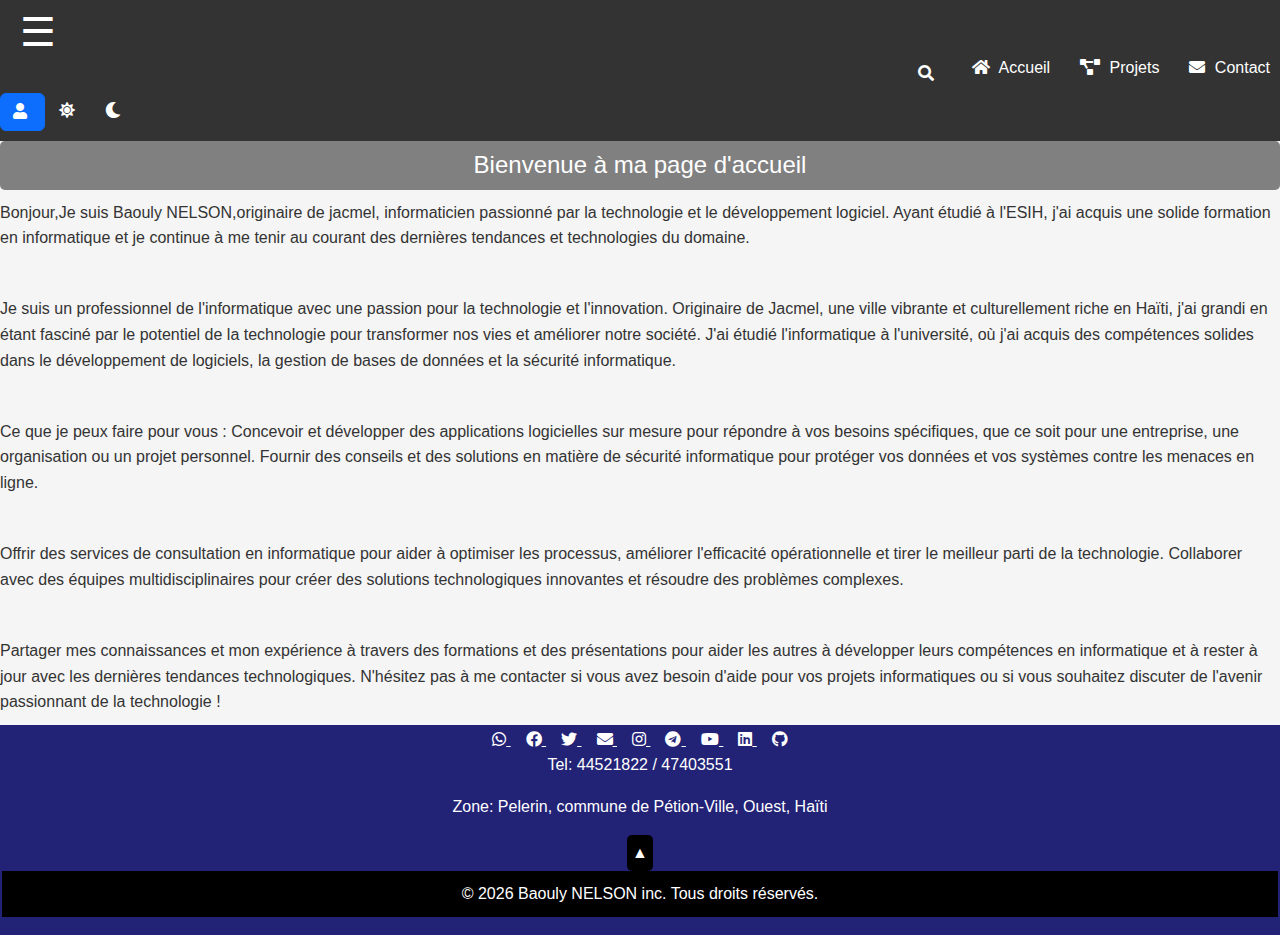
==== commit bb4863dc: "pardon" ====
--- a/index.html
+++ b/index.html
@@ -28,49 +28,43 @@
 
 <body>
     <header>
-
+        <!-- Icône de menu pour les appareils mobiles -->
+        <div id="menu-icon">&#9776;</div>
+    
+        <!-- Barre de navigation principale -->
         <nav id="menu">
+            <!-- Horloge actuelle (peut être déplacée en CSS si nécessaire) -->
             <p id="current-time"><i class="fa fa-clock-o"></i></p>
-
-
+    
+            <!-- Liste des liens principaux -->
+            
             <ul>
+                <button type="button" class="btn btn-icon text-white" data-bs-toggle="modal" data-bs-target="#searchModal">
+                    <i class="fas fa-search"></i>
+                </button>
                 <li><a href="#" onclick="showSection('accueil')"><i class="fas fa-home"></i> Accueil</a></li>
-                <li><a href="#" onclick="showSection('projects')"><i class="fas fa-project-diagram"></i> Projets</a>
-                </li>
+                <li><a href="#" onclick="showSection('projects')"><i class="fas fa-project-diagram"></i> Projets</a></li>
                 <li><a href="#" onclick="showSection('contact')"><i class="fas fa-envelope"></i> Contact</a></li>
-                <div class="justify-content-end">
-                    <button type="button" class="btn btn-icon text-white" data-bs-toggle="modal"
-                        data-bs-target="#searchModal">
-                        <i class="fas fa-search"></i>
-                    </button>
-                    
-                </div>
-                 
             </ul>
-
-            <div class="d-flex justify-content-center">
-             
-                <button type="button" class="btn btn-primary" data-bs-toggle="modal" data-bs-target="#loginModal"
-                    title="S'identifier">
+    
+            <!-- Boutons supplémentaires (recherche, connexion, thème) -->
+            <div class="additional-buttons">
+               
+                <button type="button" class="btn btn-primary" data-bs-toggle="modal" data-bs-target="#loginModal" title="S'identifier">
                     <i class="fas fa-user mr-2"></i>
-                    
                 </button>
-                  <!-- Utilisez des balises <a> autour des icônes pour les rendre cliquables -->
-                    <a href="#" onclick="changeTheme('light')"><i class="fas fa-sun"></i></a>
-                    <a href="#" onclick="changeTheme('dark')"><i class="fas fa-moon"></i></a>
-    
-
+                <!-- Boutons de changement de thème -->
+                <a href="#" onclick="changeTheme('light')"><i class="fas fa-sun"></i></a>
+                <a href="#" onclick="changeTheme('dark')"><i class="fas fa-moon"></i></a>
             </div>
         </nav>
-
     </header>
-    <!-- Icône de menu -->
-    <div id="menu-icon">&#9776;</div>
-
-    <!-- Panneau latéral -->
+    
+    <!-- Panneau latéral pour les appareils mobiles -->
     <div id="side-panel">
         <span id="close-btn">&times;</span>
         <ul>
+            <!-- Liens vers différentes sections du site -->
             <li><a href="#accueil"><i class="fas fa-home"></i> Accueil</a></li>
             <li><a href="#projects"><i class="fas fa-star"></i> Projet en Vedette</a></li>
             <li><a href="#portfolio"><i class="fas fa-briefcase"></i> Portfolio Complet</a></li>
@@ -82,7 +76,7 @@
             <li><a href="#temoignages"><i class="fas fa-comments"></i> Témoignages</a></li>
         </ul>
     </div>
-
+    
 
     <!-- Modal -->
     <div class="modal fade" id="searchModal" tabindex="-1" aria-labelledby="searchModalLabel" aria-hidden="true">
--- a/CSS/styles.css
+++ b/CSS/styles.css
@@ -21,18 +21,14 @@
 }
 
 section p {
-    text-align: center;
+    text-align: left;
     margin: 10px 0; /* Marge supérieure et inférieure de 10px pour les paragraphes */
 }
 
 
 /* Ajoutez cette classe au corps lorsque le panneau est ouvert */
 .no-scroll section {
-    left: 250px; /* Déplacement de 250px vers la droite lorsque le panneau est ouvert */
-}
-/* Ajoutez cette classe au corps lorsque le panneau est ouvert */
-.no-scroll section {
-    left: 250px; /* Déplacement de 250px vers la droite lorsque le panneau est ouvert */
+    right: 250px; /* Déplacement de 250px vers la droite lorsque le panneau est ouvert */
 }
 
 /* Style pour cacher toutes les sections sauf la section #accueil */
@@ -44,6 +40,10 @@
     display: flex;
     justify-content: flex-end;
     margin: 10px;
+}
+.image-container img {
+    max-width: 200px; /* Définissez la largeur maximale souhaitée */
+    max-height: 200px; /* Définissez la hauteur maximale souhaitée */
 }
 
 #messageBox,#previewBox {
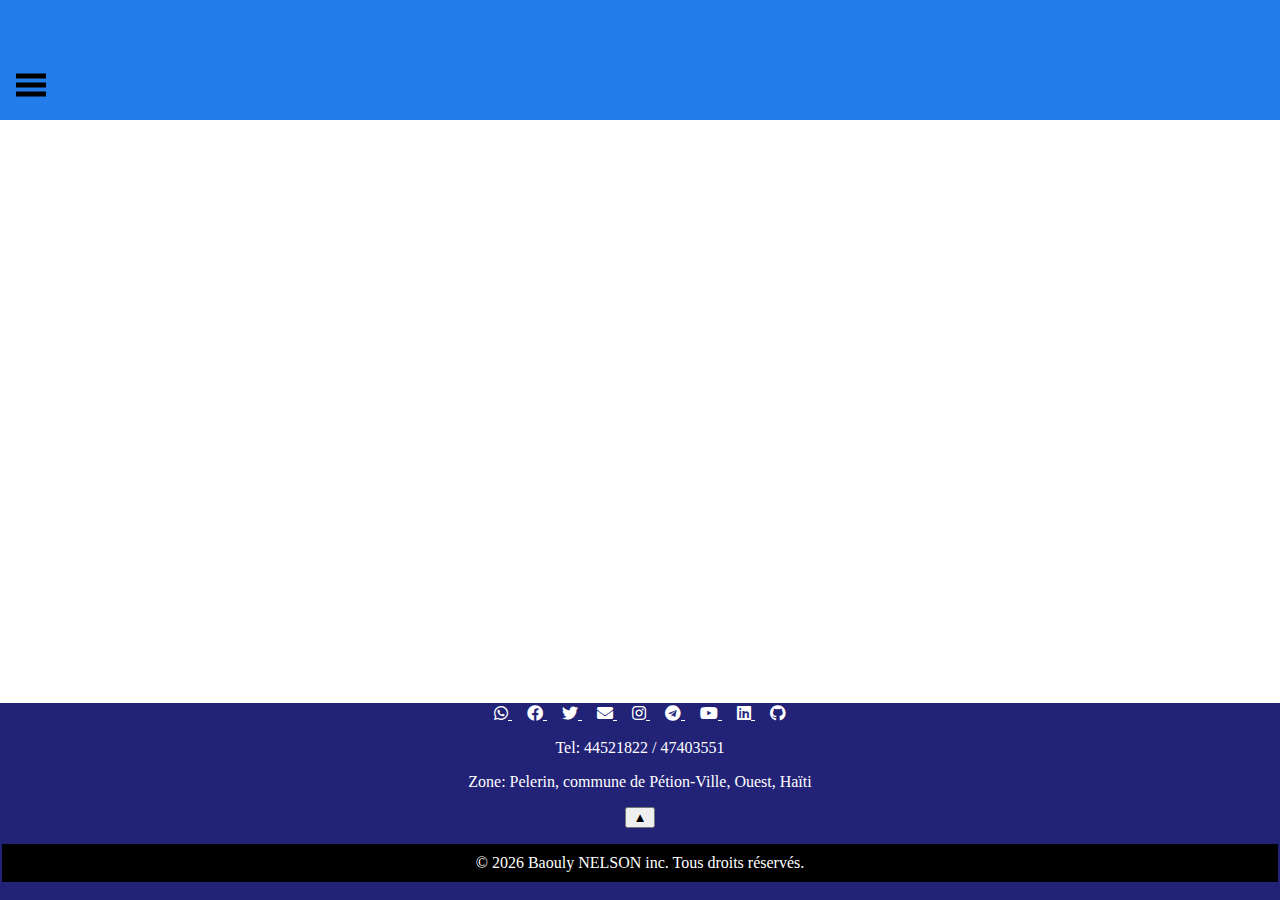
==== commit 6d82766b: "ayayayyyy" ====
--- a/index.html
+++ b/index.html
@@ -3,66 +3,33 @@
 
 <head>
     <meta charset="UTF-8">
-    <meta http-equiv="X-UA-Compatible" content="IE=edge">
     <meta name="viewport" content="width=device-width, initial-scale=1.0">
-    <title>Mon Portefeuille</title>
-
-    <link rel="stylesheet" href="https://cdnjs.cloudflare.com/ajax/libs/font-awesome/5.15.3/css/all.min.css"
-        integrity="sha384-ZzR93REXOFOVvXvx0YqAeE6XDABRfjqlZhL3eMl4QN2E+KQygk3Knu8qO2IeyWfN" crossorigin="anonymous">
-    <link rel="stylesheet" href="https://stackpath.bootstrapcdn.com/bootstrap/5.1.3/css/bootstrap.min.css">
-    <!-- Styles Bootstrap (CSS) pour la barre de navigation -->
+    <title>Document</title>
+    <link rel="stylesheet" href="CSS/styles.css">
+    <link rel="stylesheet" href="CSS/stylesContenu.css">
+    <link rel="stylesheet" href="CSS/stylesTableau.css">
+    <link rel="stylesheet" href="CSS/stylesFooter.css">
+    <link rel="stylesheet" href="CSS/stylesMonterHaut.css">
+    <link rel="stylesheet" href="CSS/stylesDate.css">
+
+    <!-- Utilisation de la dernière version de Font Awesome -->
+    <link rel="stylesheet" href="https://cdnjs.cloudflare.com/ajax/libs/font-awesome/5.15.4/css/all.min.css">
+
+    <!-- Utilisation de la dernière version de Bootstrap -->
     <link href="https://cdn.jsdelivr.net/npm/bootstrap@5.3.2/dist/css/bootstrap.min.css" rel="stylesheet"
         integrity="sha384-T3c6CoIi6uLrA9TneNEoa7RxnatzjcDSCmG1MXxSR1GAsXEV/Dwwykc2MPK8M2HN" crossorigin="anonymous">
-    <link rel="stylesheet" href="CSS/stylesPanneauLateral.css">
-    <link rel="stylesheet" href="CSS/stylesNav.css">
-    <link rel="stylesheet" href="CSS/stylesDate.css">
-    <link rel="stylesheet" href="CSS/stylesMonterHaut.css">
-    <link rel="stylesheet" href="CSS/stylesTableau.css">
-    <link rel="stylesheet" href="CSS/stylesFooter.css">
-    <link rel="stylesheet" href="CSS/styles.css">
-    <!-- Include Font Awesome library -->
-    <link rel="stylesheet" href="https://cdnjs.cloudflare.com/ajax/libs/font-awesome/5.15.4/css/all.min.css">
-
-
+</head>
 
 
 <body>
-    <header>
-        <!-- Icône de menu pour les appareils mobiles -->
-        <div id="menu-icon">&#9776;</div>
-    
-        <!-- Barre de navigation principale -->
-        <nav id="menu">
-            <!-- Horloge actuelle (peut être déplacée en CSS si nécessaire) -->
-            <p id="current-time"><i class="fa fa-clock-o"></i></p>
-    
-            <!-- Liste des liens principaux -->
-            
-            <ul>
-                <button type="button" class="btn btn-icon text-white" data-bs-toggle="modal" data-bs-target="#searchModal">
-                    <i class="fas fa-search"></i>
-                </button>
-                <li><a href="#" onclick="showSection('accueil')"><i class="fas fa-home"></i> Accueil</a></li>
-                <li><a href="#" onclick="showSection('projects')"><i class="fas fa-project-diagram"></i> Projets</a></li>
-                <li><a href="#" onclick="showSection('contact')"><i class="fas fa-envelope"></i> Contact</a></li>
-            </ul>
-    
-            <!-- Boutons supplémentaires (recherche, connexion, thème) -->
-            <div class="additional-buttons">
-               
-                <button type="button" class="btn btn-primary" data-bs-toggle="modal" data-bs-target="#loginModal" title="S'identifier">
-                    <i class="fas fa-user mr-2"></i>
-                </button>
-                <!-- Boutons de changement de thème -->
-                <a href="#" onclick="changeTheme('light')"><i class="fas fa-sun"></i></a>
-                <a href="#" onclick="changeTheme('dark')"><i class="fas fa-moon"></i></a>
-            </div>
-        </nav>
-    </header>
-    
-    <!-- Panneau latéral pour les appareils mobiles -->
-    <div id="side-panel">
-        <span id="close-btn">&times;</span>
+
+    <div id="sideNavigation" class="sidenav">
+
+        <a href="javascript:void(0)" class="closebtn" onclick="closeNav()">&times;</a>
+        <!-- Icône de recherche -->
+        <div id="searchIcon" style="color: white; cursor: pointer;">
+            <i class="fas fa-search"></i>
+        </div>
         <ul>
             <!-- Liens vers différentes sections du site -->
             <li><a href="#accueil"><i class="fas fa-home"></i> Accueil</a></li>
@@ -75,70 +42,79 @@
             <li><a href="#cv"><i class="fas fa-file"></i> CV en Ligne</a></li>
             <li><a href="#temoignages"><i class="fas fa-comments"></i> Témoignages</a></li>
         </ul>
+
     </div>
+
+
+
+
+    <nav class="topnav">
+<!-- Horloge actuelle (peut être déplacée en CSS si nécessaire) -->
+<p id="current-time"><i class="fa fa-clock-o"></i></p>
     
-
-    <!-- Modal -->
-    <div class="modal fade" id="searchModal" tabindex="-1" aria-labelledby="searchModalLabel" aria-hidden="true">
-        <div class="modal-dialog modal-dialog-centered">
-            <div class="modal-content">
-                <div class="modal-header">
-                    <h5 class="modal-title" id="searchModalLabel">Recherche de Contenu</h5>
-                    <button type="button" class="btn-close" data-bs-dismiss="modal" aria-label="Close"></button>
-                </div>
-                <div class="modal-body">
-                    <div class="input-group mb-3">
-                        <input type="text" class="form-control" id="searchInput" placeholder="Tapez votre recherche...">
-                        <button class="btn btn-outline-secondary" type="button" id="searchButton"><i
-                                class="fas fa-search"></i></button>
-                    </div>
-                    <div id="searchResults"></div>
-                </div>
+        <a href="#" onclick="openNav()">
+            <svg width="30" height="30" id="icoOpen">
+                <path d="M0,5 30,5" stroke="#000" stroke-width="5" />
+                <path d="M0,14 30,14" stroke="#000" stroke-width="5" />
+                <path d="M0,23 30,23" stroke="#000" stroke-width="5" />
+            </svg>
+
+
+        </a>
+
+
+        <!-- Formulaire de recherche (initialement caché) -->
+        <form id="searchForm" style="display: none;">
+            <div>
+                <input type="search" id="mySearch" name="q" placeholder="Rechercher..." />
+                <button>Search</button>
             </div>
-        </div>
-    </div>
-
-
-
-    <section id="accueil">
-        <h2>Bienvenue à ma page d'accueil</h2>
-        <p>Bonjour,Je suis Baouly NELSON,originaire de jacmel, informaticien passionné par la technologie et le
-            développement logiciel. Ayant étudié à l'ESIH, j'ai acquis une solide formation en informatique et je
-            continue à me tenir au courant des dernières tendances et technologies du domaine.</p><br>
-
-        <div class="image-container">
-            <img src="IMAGES/baouly.jpg" alt="">
-        </div>
-        <p>
-            Je suis un professionnel de l'informatique avec une passion pour la technologie et l'innovation. Originaire
-            de Jacmel, une ville vibrante et culturellement riche en Haïti, j'ai grandi en étant fasciné par le
-            potentiel de la technologie pour transformer nos vies et améliorer notre société. J'ai étudié l'informatique
-            à l'université, où j'ai acquis des compétences solides dans le développement de logiciels, la gestion de
-            bases de données et la sécurité informatique.
-        <p>
-
-            <br>
-        <p>
-            Ce que je peux faire pour vous :
-            Concevoir et développer des applications logicielles sur mesure pour répondre à vos besoins spécifiques, que
-            ce soit pour une entreprise, une organisation ou un projet personnel.
-            Fournir des conseils et des solutions en matière de sécurité informatique pour protéger vos données et vos
-            systèmes contre les menaces en ligne.
-        </p><br>
-        <p>
-            Offrir des services de consultation en informatique pour aider à optimiser les processus, améliorer
-            l'efficacité opérationnelle et tirer le meilleur parti de la technologie.
-            Collaborer avec des équipes multidisciplinaires pour créer des solutions technologiques innovantes et
-            résoudre des problèmes complexes.</p><br>
-        <p>
-            Partager mes connaissances et mon expérience à travers des formations et des présentations pour aider les
-            autres à développer leurs compétences en informatique et à rester à jour avec les dernières tendances
-            technologiques.
-            N'hésitez pas à me contacter si vous avez besoin d'aide pour vos projets informatiques ou si vous souhaitez
-            discuter de l'avenir passionnant de la technologie !
-
-        </p>
-    </section>
+            <i id="message"></i>
+
+        </form>
+
+    </nav>
+    <div id="main">
+        <section id="accueil">
+            <h2>Bienvenue à ma page d'accueil</h2>
+            <p>Bonjour,Je suis Baouly NELSON,originaire de jacmel, informaticien passionné par la technologie et le
+                développement logiciel. Ayant étudié à l'ESIH, j'ai acquis une solide formation en informatique et je
+                continue à me tenir au courant des dernières tendances et technologies du domaine.</p><br>
+    
+            <div class="image-container">
+                <img src="IMAGES/baouly.jpg" alt="">
+            </div>
+            <p>
+                Je suis un professionnel de l'informatique avec une passion pour la technologie et l'innovation. Originaire
+                de Jacmel, une ville vibrante et culturellement riche en Haïti, j'ai grandi en étant fasciné par le
+                potentiel de la technologie pour transformer nos vies et améliorer notre société. J'ai étudié l'informatique
+                à l'université, où j'ai acquis des compétences solides dans le développement de logiciels, la gestion de
+                bases de données et la sécurité informatique.
+            <p>
+    
+                <br>
+            <p>
+                Ce que je peux faire pour vous :
+                Concevoir et développer des applications logicielles sur mesure pour répondre à vos besoins spécifiques, que
+                ce soit pour une entreprise, une organisation ou un projet personnel.
+                Fournir des conseils et des solutions en matière de sécurité informatique pour protéger vos données et vos
+                systèmes contre les menaces en ligne.
+            </p><br>
+            <p>
+                Offrir des services de consultation en informatique pour aider à optimiser les processus, améliorer
+                l'efficacité opérationnelle et tirer le meilleur parti de la technologie.
+                Collaborer avec des équipes multidisciplinaires pour créer des solutions technologiques innovantes et
+                résoudre des problèmes complexes.</p><br>
+            <p>
+                Partager mes connaissances et mon expérience à travers des formations et des présentations pour aider les
+                autres à développer leurs compétences en informatique et à rester à jour avec les dernières tendances
+                technologiques.
+                N'hésitez pas à me contacter si vous avez besoin d'aide pour vos projets informatiques ou si vous souhaitez
+                discuter de l'avenir passionnant de la technologie !
+    
+            </p>
+        </section>
+        
     <section id="projects" style="display: none;">
         <h2>Projets récents</h2>
         <p>Description : J'ai contribué à la création d'un site web e-commerce pour une entreprise de vente en ligne.
@@ -254,7 +230,7 @@
 
     <section id="blog">
         <h2>Blogs</h2>
-        <p>En tant que passionné de [votre domaine], j'ai lancé mon propre blog où je partage mes réflexions, mes
+        <p>En tant que passionné de l'informatique, j'ai lancé mon propre blog où je partage mes réflexions, mes
             expériences et mes conseils. Mon blog est une plateforme où je peux explorer en profondeur les sujets qui
             m'intéressent et partager mes connaissances avec une communauté plus large. Je publie régulièrement des
             articles sur des sujets allant de [thème 1] à [thème 2], et j'encourage mes lecteurs à interagir avec moi en
@@ -295,126 +271,10 @@
             détaillée de mes contributions et des résultats obtenus. Mon portfolio est constamment mis à jour pour
             refléter mes derniers projets et réalisations.</p>
     </section>
-    <!-- Modal -->
-    <div class="modal fade" id="loginModal" tabindex="-1" aria-labelledby="loginModalLabel" aria-hidden="true">
-        <div class="modal-dialog modal-dialog-centered">
-            <div class="modal-content">
-                <div class="modal-header">
-                    <h5 class="modal-title" id="loginModalLabel">Connexion/Inscription</h5>
-                    <button type="button" class="btn-close" data-bs-dismiss="modal" aria-label="Close"></button>
-                </div>
-                <div class="modal-body">
-                    <ul class="nav nav-tabs" id="loginTabs" role="tablist">
-                        <li class="nav-item" role="presentation">
-                            <a class="nav-link active" id="login-tab" data-bs-toggle="tab" href="#login" role="tab"
-                                aria-controls="login" aria-selected="true">Connexion</a>
-                        </li>
-                        <li class="nav-item" role="presentation">
-                            <a class="nav-link" id="register-tab" data-bs-toggle="tab" href="#register" role="tab"
-                                aria-controls="register" aria-selected="false">Inscription</a>
-                        </li>
-                    </ul>
-                    <div class="tab-content" id="loginTabsContent">
-                        <!-- Connexion Tab -->
-                        <div class="tab-pane fade show active" id="login" role="tabpanel" aria-labelledby="login-tab">
-                            <form>
-                                <div class="mb-3">
-                                    <label for="loginUsername" class="form-label">Nom d'utilisateur</label>
-                                    <input type="text" class="form-control" id="loginUsername" required>
-                                </div>
-                                <div class="mb-3">
-                                    <label for="loginPassword" class="form-label">Mot de passe</label>
-                                    <input type="password" class="form-control" id="loginPassword" required>
-                                    <div class="mt-2">
-                                        <a href="#" data-bs-toggle="modal" data-bs-target="#forgotPasswordModal">Mot de
-                                            passe oublié?</a>
-                                    </div>
-                                </div>
-                                <button type="submit" class="btn btn-primary">Se connecter</button>
-                                <div class="mt-2">
-                                    Vous n'avez pas de compte? <a href="#register" data-bs-toggle="tab" role="tab"
-                                        id="switch-to-register">Inscrivez-vous ici</a>.
-                                </div>
-
-                            </form>
-                        </div>
-                        <!-- Inscription Tab -->
-                        <div class="tab-pane fade" id="register" role="tabpanel" aria-labelledby="register-tab">
-                            <form>
-                                <div class="mb-3">
-                                    <label for="registerFirstName" class="form-label">Prénom</label>
-                                    <input type="text" class="form-control" id="registerFirstName" required>
-                                </div>
-                                <div class="mb-3">
-                                    <label for="registerLastName" class="form-label">Nom</label>
-                                    <input type="text" class="form-control" id="registerLastName" required>
-                                </div>
-                                <div class="mb-3">
-                                    <label for="registerEmail" class="form-label">Adresse email</label>
-                                    <input type="email" class="form-control" id="registerEmail" required>
-                                </div>
-                                <div class="mb-3">
-                                    <label for="registerPassword" class="form-label">Mot de passe</label>
-                                    <input type="password" class="form-control" id="registerPassword" required>
-                                </div>
-                                <button type="submit" class="btn btn-primary">S'inscrire</button>
-                                <div class="mt-2">
-                                    Vous avez déjà un compte? <a href="#login" data-bs-toggle="tab" role="tab"
-                                        id="switch-to-login">Connectez-vous ici</a>.
-                                </div>
-
-                            </form>
-                        </div>
-                    </div>
-                </div>
-                <div class="modal-footer">
-                    <button type="button" class="btn btn-secondary" data-bs-dismiss="modal">Fermer</button>
-                </div>
-            </div>
-        </div>
     </div>
 
-    <!-- Mot de passe oublié Modal -->
-    <div class="modal fade" id="forgotPasswordModal" tabindex="-1" aria-labelledby="forgotPasswordModalLabel"
-        aria-hidden="true">
-        <div class="modal-dialog modal-dialog-centered">
-            <div class="modal-content">
-                <div class="modal-header">
-                    <h5 class="modal-title" id="forgotPasswordModalLabel">Mot de passe oublié</h5>
-                    <button type="button" class="btn-close" data-bs-dismiss="modal" aria-label="Close"></button>
-                </div>
-                <div class="modal-body">
-                    <p>Entrez l'adresse email associée à votre compte. Nous vous enverrons un lien pour réinitialiser
-                        votre mot de passe.</p>
-                    <form>
-                        <div class="mb-3">
-                            <label for="forgotPasswordEmail" class="form-label">Adresse email</label>
-                            <input type="email" class="form-control" id="forgotPasswordEmail" required>
-                        </div>
-                        <button type="submit" class="btn btn-primary">Envoyer le lien de réinitialisation</button>
-                    </form>
-                </div>
-                <div class="modal-footer">
-                    <button type="button" class="btn btn-secondary" data-bs-dismiss="modal">Fermer</button>
-                </div>
-            </div>
-        </div>
-    </div>
-
-
-    <script>
-        document.getElementById('switch-to-register').addEventListener('click', function () {
-            var loginTabs = new bootstrap.Tab(document.getElementById('register-tab'));
-            loginTabs.show();
-        });
-
-        document.getElementById('switch-to-login').addEventListener('click', function () {
-            var loginTabs = new bootstrap.Tab(document.getElementById('login-tab'));
-            loginTabs.show();
-        });
-    </script>
-
-    <div id="footer">
+    <div id="footer-container">
+        <footer id="footer">
         <div class="white-icon">
 
             <!-- Icône Whatsapp -->
@@ -470,6 +330,8 @@
         <button id="backToTopBtn" title="Retour en haut">&#9650;</button>
         <p id="copyright">&copy; <span id="current-year"></span> Baouly NELSON inc. Tous droits réservés.</p>
     </div>
+</footer>
+</div>
     <script>
         try {
             // Essayer d'exécuter le script
@@ -478,33 +340,26 @@
             // En cas d'erreur, afficher l'erreur dans la console
             console.error("Erreur JavaScript :", error.message);
         }
-        $(document).ready(function () {
-            $('#loginModal').modal();
-            $('#registerModal').modal();
-        });
+  
 
     </script>
-
-
-    </footer>
-    <!-- Assurez-vous d'ajouter des identifiants (id) à chaque section pour les liens du menu -->
-    <script src="https://kit.fontawesome.com/4675b5c56a.js" crossorigin="anonymous"></script>
+   <!-- Assurez-vous que les scripts personnalisés sont nécessaires et mis à jour -->
+   <script src="SCRIPT/script.js"></script>
+   <script src="SCRIPT/scriptRecherche.js"></script>
+   <script src="SCRIPT/scriptMonterHaut.js"></script>
+   <script src="SCRIPT/scriptDate.js"></script>
 
     <!-- Scripts Bootstrap (JS) pour la barre de navigation -->
-    <script src="https://code.jquery.com/jquery-3.6.0.min.js"></script>
     <script src="https://cdn.jsdelivr.net/npm/@popperjs/core@2.11.8/dist/umd/popper.min.js"
         integrity="sha384-I7E8VVD/ismYTF4hNIPjVp/Zjvgyol6VFvRkX/vR+Vc4jQkC+hVqc2pM8ODewa9r"
         crossorigin="anonymous"></script>
     <script src="https://cdn.jsdelivr.net/npm/bootstrap@5.3.2/dist/js/bootstrap.min.js"
         integrity="sha384-BBtl+eGJRgqQAUMxJ7pMwbEyER4l1g+O15P+16Ep7Q9Q+zqX6gSbd85u4mG4QzX+"
         crossorigin="anonymous"></script>
-
-    <script src="SCRIPT/scriptPanneauLateral.js"></script>
-    <script src="SCRIPT/scriptDate.js"></script>
-    <script src="SCRIPT/scriptMenu.js"></script>
-    <script src="SCRIPT/scriptMonterHaut.js"></script>
-    <script src="SCRIPT/scriptNav.js"></script>
-    <script src="SCRIPT/scriptRecherche.js"></script>
+    <!-- Utilisation de Font Awesome via le CDN -->
+    <script src="https://kit.fontawesome.com/a076d05399.js"></script>
+
+ 
 
 
 </body>
--- a/CSS/styles.css
+++ b/CSS/styles.css
@@ -1,122 +1,154 @@
-
-.contact-form {
-    margin-top: 20px;
-}
-/* Style commun pour tous les titres de section */
-section h2, section h3 {
-    text-align: center; /* Centrer le titre */
-    padding: 10px; /* Espacement autour du titre */
-    border-radius: 5px; /* Bord arrondi */
-    color: #fff; /* Couleur du texte du titre */
-    background-color: gray; /* Couleur de fond du titre */
-    font-size: 24px;
+body {
+    display: flex;
+    flex-direction: column;
+    min-height: 100vh; /* Utilise la hauteur totale de la fenêtre */
+    margin: 0;
+  }
+  
+  
+  
+/* The side navigation menu */
+.sidenav {
+    height: 100%;
+    /* 100% Full-height */
+    width: 0;
+    /* 0 width - change this with JavaScript */
+    position: fixed;
+    /* Stay in place */
+    z-index: 1;
+    /* Stay on top */
+    top: 0;
+    left: 0;
+    background-color: #227;
+    /* Black*/
+    overflow-x: hidden;
+    /* Disable horizontal scroll */
+    padding-top: 60px;
+    /* Place content 60px from the top */
+    transition: 0.5s;
+    /* 0.5 second transition effect to slide in the sidenav */
 }
 
-/* Style pour toutes les sections */
-section {
-    background-color: whitesmoke; /* Couleur de fond pour toutes les sections */
-    position: relative; /* Position relative pour permettre le déplacement */
-    left: 0; /* Position initiale des sections à gauche */
-    transition: left 0.5s; /* Transition pour le déplacement */
+/* The navigation menu links */
+.sidenav a {
+    padding: 8px 8px 8px 32px;
+    text-decoration: none;
+    font-size: 25px;
+    color: #818181;
+    display: block;
+    transition: 0.3s
 }
 
-section p {
-    text-align: left;
-    margin: 10px 0; /* Marge supérieure et inférieure de 10px pour les paragraphes */
+/* When you mouse over the navigation links, change their color */
+.sidenav a:hover,
+.offcanvas a:focus {
+    color: #f1f1f1;
+}
+
+/* Position and style the close button (top right corner) */
+.sidenav .closebtn {
+    position: absolute;
+    top: 0;
+    right: 25px;
+    font-size: 36px;
+    margin-left: 50px;
+}
+
+/* Style page content - use this if you want to push the page content to the right when you open the side navigation */
+#main {
+    transition: margin-left .5s;
+    padding: 20px;
+    overflow: hidden;
+    width: 100%;
+}
+
+body {
+    overflow-x: hidden;
+}
+
+/* Add a black background color to the top navigation */
+.topnav {
+    background-color: #227dea;
+    overflow: hidden;
+}
+
+/* Style the links inside the navigation bar */
+.topnav a {
+    float: left;
+    display: block;
+    color: #f2f2f2;
+    text-align: center;
+    padding: 14px 16px;
+    text-decoration: none;
+    font-size: 17px;
+}
+
+/* Change the color of links on hover */
+.topnav a:hover {
+    background-color: #ddd;
+    color: black;
+}
+
+/* Add a color to the active/current link */
+.topnav a.active {
+    background-color: #4CAF50;
+    color: white;
+}
+
+/* On smaller screens, where height is less than 450px, change the style of the sidenav (less padding and a smaller font size) */
+@media screen and (max-height: 450px) {
+    .sidenav {
+        padding-top: 15px;
+    }
+
+    .sidenav a {
+        font-size: 18px;
+    }
+}
+
+svg {
+    transition: all .5s ease;
+}
+
+svg:hover #transform {
+    transform: rotate(180deg);
+}
+
+#ico {
+    display: none;
+}
+
+.menu {
+    background: #000;
+    display: none;
+    padding: 5px;
+    width: 320px;
+    @include border-radius(5px);
+    transition: all 0.5s ease; /* Correction ici */
+
+    a {
+        display: block;
+        color: #fff;
+        text-align: center;
+        padding: 10px 2px;
+        margin: 3px 0;
+        text-decoration: none;
+        background: #444;
+
+        &:nth-child(1) {
+            margin-top: 0;
+            @include border-radius(3px 3px 0 0);
+        }
+
+        &:nth-child(5) {
+            margin-bottom: 0;
+            @include border-radius(0 0 3px 3px);
+        }
+
+        &:hover {
+            background: #555;
+        }
+    }
 }
 
 
-/* Ajoutez cette classe au corps lorsque le panneau est ouvert */
-.no-scroll section {
-    right: 250px; /* Déplacement de 250px vers la droite lorsque le panneau est ouvert */
-}
-
-/* Style pour cacher toutes les sections sauf la section #accueil */
-section:not(#accueil) {
-    display: none;
-}
-
-.container {
-    display: flex;
-    justify-content: flex-end;
-    margin: 10px;
-}
-.image-container img {
-    max-width: 200px; /* Définissez la largeur maximale souhaitée */
-    max-height: 200px; /* Définissez la hauteur maximale souhaitée */
-}
-
-#messageBox,#previewBox {
-    text-align: center;
-    color: red;
-}
-.actions {
-    margin-bottom: 10px;
-}
-
-.actions i {
-    cursor: pointer;
-    margin-right: 10px;
-}
-/* Style pour centrer les images */
-section img {
-    display: block; /* Permet de centrer l'image */
-    margin: 0 auto; /* Centre l'image horizontalement */
-    
-}
-
-.image-container {
-    max-width: 100%; /* Ajustez selon vos besoins */
-    overflow: hidden; /* Empêche le débordement horizontal */
-}
-
-.image-container img {
-    width: 100%; /* Remplacez max-width par width */
-    height: auto; /* Pour conserver le rapport hauteur/largeur original de l'image */
-}
-
-.contact-form form {
-    max-width: 600px;
-    margin: 0 auto;
-    padding: 20px;
-    background-color: #f9f9f9;
-    border-radius: 10px;
-    box-shadow: 0 0 10px rgba(0, 0, 0, 0.1);
-}
-
-.contact-form form label {
-    font-weight: bold;
-    display: block;
-    margin-bottom: 5px;
-}
-
-.contact-form form input[type="text"],
-.contact-form form input[type="email"],
-.contact-form form textarea {
-    width: 100%;
-    padding: 10px;
-    margin-bottom: 10px;
-    border: 1px solid #ccc;
-    border-radius: 5px;
-    box-sizing: border-box;
-}
-
-.contact-form form textarea {
-    resize: vertical;
-}
-
-.contact-form form button {
-    background-color: #007bff;
-    color: #fff;
-    border: none;
-    padding: 10px 20px;
-    cursor: pointer;
-    border-radius: 5px;
-}
-
-.contact-form form button:hover {
-    background-color: #0056b3;
-}
-
-
-
--- a/CSS/stylesContenu.css
+++ b/CSS/stylesContenu.css
@@ -0,0 +1,99 @@
+/* Icône de recherche */
+#searchIcon {
+  color: white;
+  cursor: pointer;
+}
+
+/* Formulaire de recherche (initialement caché) */
+#searchForm {
+  display: none;
+  position: absolute;
+  top: 0;
+  right: 0;
+}
+
+/* Champ de recherche */
+#mySearch {
+  border-radius: 5px 0 0 5px; /* Coins arrondis sur le côté gauche */
+}
+
+/* Bouton de recherche */
+#searchForm button {
+  border-radius: 0 5px 5px 0; /* Coins arrondis sur le côté droit */
+}
+
+/* Message de recherche */
+#message {
+  /* Style du message */
+  color: white;
+}
+
+/* Pour les écrans étroits */
+@media (max-width: 768px) {
+  #searchForm {
+    position: relative;
+    top: auto;
+    right: auto;
+    text-align: right;
+  }
+}
+
+ul {
+  list-style-type: none; /* Supprime les puces */
+}
+
+ul li {
+  margin-bottom: 10px; /* Ajoute un espace entre chaque élément de liste */
+}
+
+ul li a {
+  text-decoration: none; /* Supprime la décoration par défaut des liens */
+  color: #000; /* Couleur du texte */
+  font-family: Arial, sans-serif; /* Police de caractères */
+  font-size: 16px; /* Taille de la police */
+  display: block; /* Permet de faire en sorte que toute la zone de l'élément de liste soit cliquable */
+  padding: 5px; /* Ajoute un espace à l'intérieur de chaque lien */
+}
+
+/* Style pour limiter la largeur des paragraphes dans chaque section */
+#accueil p,
+#projects p,
+#portfolio p,
+#a-propos p,
+#contact p,
+#reseaux-sociaux p,
+#blog p,
+#cv p,
+#temoignages p {
+  max-width: 600px; /* Ajustez cette valeur selon vos besoins */
+}
+
+/* Style de base pour adapter les images aux écrans larges */
+.image-container img {
+  max-width: 100%;
+  height: auto;
+}
+
+/* Media query pour les écrans de taille moyenne */
+@media only screen and (max-width: 768px) {
+  .image-container img {
+    max-width: 80%; /* Réduire la largeur des images pour les écrans de taille moyenne */
+  }
+}
+
+/* Media query pour les petits écrans */
+@media only screen and (max-width: 480px) {
+  .image-container img {
+    max-width: 60%; /* Réduire encore plus la largeur des images pour les petits écrans */
+  }
+}
+
+section h2,h3 {
+  display: inline-block; /* Permet au fond de s'adapter uniquement à la largeur du texte */
+  background-color: #f0f0f0; /* Fond gris clair */
+  color: #333; /* Texte noir */
+  padding: 10px; /* Espace autour du titre */
+  margin: 0 auto; /* Centre les titres horizontalement */
+}
+
+
--- a/CSS/stylesFooter.css
+++ b/CSS/stylesFooter.css
@@ -1,36 +1,33 @@
+/* Style du footer */
 #footer {
   background-color: #227;
   color: #fff;
   text-align: center;
   padding: 2px; /* Réduire le padding selon vos besoins */
   overflow-x: hidden;
-  overflow-y: auto;
 }
 
-  
-  .white-icon a {
-    color: white;
-    padding: 5px;
-    border-radius: 5px;
-    margin-right: 5px;
-  }
-  
-  .white-icon a:last-child {
-    margin-right: 0;
-  }
-  
-  #backToTopBtn {
-    color: white;
-    background-color: #000;
-    padding: 5px;
-    border: none;
-    border-radius: 5px;
-  }
-  
-  #copyright {
-    color: white;
-    background-color: #000;
-    padding: 10px;
-    text-align: center;
-  }
-  +/* Style des icônes dans le footer */
+.white-icon a {
+  color: white;
+  padding: 5px;
+  border-radius: 5px;
+  margin-right: 5px;
+}
+
+.white-icon a:last-child {
+  margin-right: 0;
+}
+
+/* Style du copyright */
+#copyright {
+  color: white;
+  background-color: #000;
+  padding: 10px;
+  text-align: center;
+}
+
+/* Style du footer pour le positionner en bas */
+#footer-container {
+  margin-top: auto; /* Le footer se place en bas de la page */
+}
--- a/CSS/stylesDate.css
+++ b/CSS/stylesDate.css
@@ -1,9 +1,22 @@
 #current-time {
-    text-align: right; /* Pour centrer le texte */
+    text-align: center; /* Pour centrer le texte */
     color: white; /* Pour définir la couleur du texte en blanc */
     font-size: 18px; /* Pour définir la taille de la police à 18px */
-    background-image: url('https://example.com/chemin/vers/votre/icone-horloge.png'); /* Définir l'URL CDN de l'icône horloge comme image de fond */
-    background-size: 18px; /* Ajuster la taille de l'icône horloge à 18px */
+        background-size: 18px; /* Ajuster la taille de l'icône horloge à 18px */
     background-repeat: no-repeat; /* Empêcher la répétition de l'icône horloge */
     padding-left: 20px; /* Ajouter un espacement à gauche pour l'icône horloge */
 }
+
+.iframe-container {
+    display: flex;
+    align-items: center;
+    justify-content: center;
+}
+
+.iframe-container iframe {
+    margin: 0;
+    padding: 0;
+    border: none;
+    width: 100%;
+    height: 100%;
+}
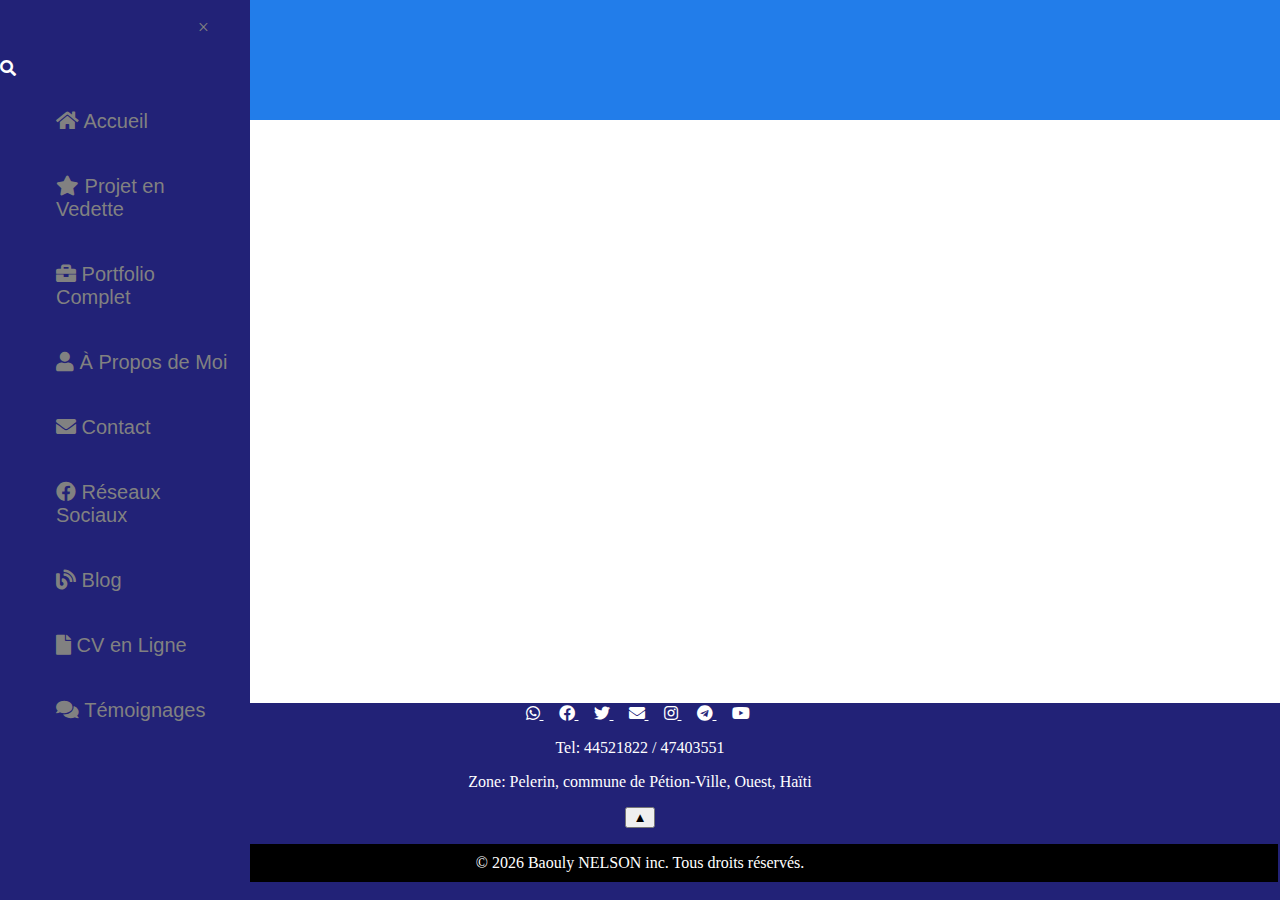
==== commit 1b8bb976: "pour les images" ====
--- a/index.html
+++ b/index.html
@@ -11,6 +11,7 @@
     <link rel="stylesheet" href="CSS/stylesFooter.css">
     <link rel="stylesheet" href="CSS/stylesMonterHaut.css">
     <link rel="stylesheet" href="CSS/stylesDate.css">
+    <link rel="stylesheet" href="CSS/stylesFormulaireContact.css">
 
     <!-- Utilisation de la dernière version de Font Awesome -->
     <link rel="stylesheet" href="https://cdnjs.cloudflare.com/ajax/libs/font-awesome/5.15.4/css/all.min.css">
@@ -49,9 +50,9 @@
 
 
     <nav class="topnav">
-<!-- Horloge actuelle (peut être déplacée en CSS si nécessaire) -->
-<p id="current-time"><i class="fa fa-clock-o"></i></p>
-    
+        <!-- Horloge actuelle (peut être déplacée en CSS si nécessaire) -->
+        <p id="current-time"><i class="fa fa-clock-o"></i></p>
+
         <a href="#" onclick="openNav()">
             <svg width="30" height="30" id="icoOpen">
                 <path d="M0,5 30,5" stroke="#000" stroke-width="5" />
@@ -80,24 +81,28 @@
             <p>Bonjour,Je suis Baouly NELSON,originaire de jacmel, informaticien passionné par la technologie et le
                 développement logiciel. Ayant étudié à l'ESIH, j'ai acquis une solide formation en informatique et je
                 continue à me tenir au courant des dernières tendances et technologies du domaine.</p><br>
-    
+
             <div class="image-container">
                 <img src="IMAGES/baouly.jpg" alt="">
             </div>
             <p>
-                Je suis un professionnel de l'informatique avec une passion pour la technologie et l'innovation. Originaire
+                Je suis un professionnel de l'informatique avec une passion pour la technologie et l'innovation.
+                Originaire
                 de Jacmel, une ville vibrante et culturellement riche en Haïti, j'ai grandi en étant fasciné par le
-                potentiel de la technologie pour transformer nos vies et améliorer notre société. J'ai étudié l'informatique
+                potentiel de la technologie pour transformer nos vies et améliorer notre société. J'ai étudié
+                l'informatique
                 à l'université, où j'ai acquis des compétences solides dans le développement de logiciels, la gestion de
                 bases de données et la sécurité informatique.
             <p>
-    
+
                 <br>
             <p>
                 Ce que je peux faire pour vous :
-                Concevoir et développer des applications logicielles sur mesure pour répondre à vos besoins spécifiques, que
+                Concevoir et développer des applications logicielles sur mesure pour répondre à vos besoins spécifiques,
+                que
                 ce soit pour une entreprise, une organisation ou un projet personnel.
-                Fournir des conseils et des solutions en matière de sécurité informatique pour protéger vos données et vos
+                Fournir des conseils et des solutions en matière de sécurité informatique pour protéger vos données et
+                vos
                 systèmes contre les menaces en ligne.
             </p><br>
             <p>
@@ -106,232 +111,285 @@
                 Collaborer avec des équipes multidisciplinaires pour créer des solutions technologiques innovantes et
                 résoudre des problèmes complexes.</p><br>
             <p>
-                Partager mes connaissances et mon expérience à travers des formations et des présentations pour aider les
+                Partager mes connaissances et mon expérience à travers des formations et des présentations pour aider
+                les
                 autres à développer leurs compétences en informatique et à rester à jour avec les dernières tendances
                 technologiques.
-                N'hésitez pas à me contacter si vous avez besoin d'aide pour vos projets informatiques ou si vous souhaitez
+                N'hésitez pas à me contacter si vous avez besoin d'aide pour vos projets informatiques ou si vous
+                souhaitez
                 discuter de l'avenir passionnant de la technologie !
-    
+
             </p>
         </section>
-        
-    <section id="projects" style="display: none;">
-        <h2>Projets récents</h2>
-        <p>Description : J'ai contribué à la création d'un site web e-commerce pour une entreprise de vente en ligne.
-            J'ai travaillé sur le développement du panier d'achat, du système de paiement en ligne et de l'intégration
-            avec des services de livraison.</p> <br>
-        <p>Réalisations : J'ai participé à la création d'une application mobile pour iOS et Android, où j'ai pu mettre
-            en pratique mes compétences en développement mobile et en collaboration avec une équipe pluridisciplinaire.
-        </p>
-        <div class="image-container">
-            <img src="IMAGES/benito.jpg" alt="">
-        </div>
-        <h4>Application de gestion de tâches</h4>
-        <p>Technologies utilisées : Java, Spring Boot, React</p>
-        <p>Description : J'ai développé une application de gestion de tâches permettant aux utilisateurs de créer,
-            organiser et suivre leurs tâches quotidiennes. L'application offre une interface conviviale et des
-            fonctionnalités avancées telles que les rappels et la collaboration en temps réel.</p>
-        <br>
-        <p>Réalisations : J'ai contribué à la conception et au développement d'une application web utilisée par des
-            milliers d'utilisateurs. J'ai travaillé en étroite collaboration avec une équipe de développeurs pour livrer
-            des fonctionnalités clés dans les délais impartis.</p>
-        <br>
-        <p>Technologies utilisées : Python, Django, MySQL</p>
-        <p>Description : J'ai contribué à la création d'un site web e-commerce pour une entreprise de vente en ligne.
-            J'ai travaillé sur le développement du panier d'achat, du système de paiement en ligne et de l'intégration
-            avec des services de livraison.</p>
-        <br>
-        <h3>Compétences techniques</h3>
-        <ul>
-            <li>Langages de programmation : Java, Python, JavaScript</li>
-            <li>Frameworks : Spring Boot, Django, React</li>
-            <li>Bases de données : MySQL, MongoDB</li>
-            <li>Outils de développement : Git, IntelliJ, Visual Studio Code</li>
-        </ul>
-
-    </section>
-
-    <section id="a-propos">
-        <h2> A propos de Baouly </h2>
-        <p>Réalisations : J'ai contribué à la conception et au développement d'une application web utilisée par des
-            milliers d'utilisateurs. J'ai travaillé en étroite collaboration avec une équipe de développeurs pour livrer
-            des fonctionnalités clés dans les délais impartis.</p>
-        <div class="image-container">
-
-            <img src="IMAGES/toto.jpg" alt="">
-        </div>
-
-        <p>Avec plus de 5000 abonnés sur chacune de mes plateformes et des centaines de vues par mois, on peut
-            affirmer sans se tromper que ma pédagogie a su trouver son public. </p> <br>
-
-        <p>A la demande générale, j'ai développé plusieurs programmes d'accompagnement pour les professionnels
-            face aux problématiques qu'ils rencontrent quotidiennement pour développer.
-        </p>
-        <p>Technologies utilisées : Java, Spring Boot, React</p>
-        <p>Description : J'ai développé une application de gestion de tâches permettant aux utilisateurs de créer,
-            organiser et suivre leurs tâches quotidiennes. L'application offre une interface conviviale et des
-            fonctionnalités avancées telles que les rappels et la collaboration en temps réel.</p>
-
-        <table class="family-table">
-
-            <tr>
-                <th>Rôle</th>
-                <th>Nom</th>
-            </tr>
-            <tr>
-                <td>Père</td>
-                <td>Arius NELSON</td>
-            </tr>
-            <tr>
-                <td>Mère</td>
-                <td>Mauselaine Dominique</td>
-            </tr>
-            <tr>
-                <td>Frères et sœurs</td>
-                <td>
-                    <ul>
-                        <li>Andrelique NELSON</li>
-                        <li>Mimose NELSON</li>
-                        <li>Ariselaine NELSON</li>
-                        <li>Sonia NELSON</li>
-                        <li>Anna NELSON</li>
-                    </ul>
-                </td>
-            </tr>
-        </table>
-    </section>
-
-    <section id="contact" style="display: none;">
-        <h2>Contactez-moi</h2>
-        <div class="image-container">
-            <img src="IMAGES/logo.jpg" alt="">
-
-        </div>
-        <p>N'hésitez pas à me contacter pour toute demande ou opportunité professionnelle. Vous pouvez me joindre par
-            e-mail à elconquistadorbaoulyn@gmail.com ou me retrouver sur LinkedIn.</p>
-        <!-- Intégration du formulaire Google -->
-        <div class="iframe-container">
-            <iframe
-                src="https://docs.google.com/forms/d/e/1FAIpQLSfvY8EMFk9Sp4D_-oyGils0Jar2-lE0shkCqCQdj253St001g/viewform?embedded=true"
-                width="640" height="721" frameborder="0" marginheight="0" marginwidth="0">Chargement…</iframe>
-        </div>
-
-    </section>
-
-    <section id="reseaux-sociaux">
-        <h2>Réseaux Sociaux</h2>
-        <p>Ma présence en ligne ne se limite pas à un seul domaine. Je suis également actif sur divers réseaux sociaux
-            tels que LinkedIn, Twitter et Instagram. Sur LinkedIn, je partage régulièrement des articles pertinents liés
-            à mon domaine d'expertise, tout en établissant des connexions professionnelles avec des pairs et des
-            recruteurs. Sur Twitter, je suis engagé dans des conversations sur les dernières tendances technologiques et
-            je partage mes idées et découvertes. Enfin, sur Instagram, je partage mon travail et mon quotidien de
-            manière plus décontractée, offrant ainsi un aperçu de ma personnalité en dehors du travail.</p>
-    </section>
-
-    <section id="blog">
-        <h2>Blogs</h2>
-        <p>En tant que passionné de l'informatique, j'ai lancé mon propre blog où je partage mes réflexions, mes
-            expériences et mes conseils. Mon blog est une plateforme où je peux explorer en profondeur les sujets qui
-            m'intéressent et partager mes connaissances avec une communauté plus large. Je publie régulièrement des
-            articles sur des sujets allant de [thème 1] à [thème 2], et j'encourage mes lecteurs à interagir avec moi en
-            laissant des commentaires et en partageant leurs propres expériences.</p>
-    </section>
-
-    <section id="cv">
-        <h2>CV en Ligne</h2>
-        <a href="IMAGES/CVBaouly.pdf" download>Télécharger mon CV</a>
-
-        <p>Mon CV en ligne offre une vue d'ensemble détaillée de mon parcours professionnel, de mes compétences et de
-            mes réalisations. En plus des informations classiques telles que mon expérience professionnelle et mes
-            formations, mon CV en ligne comprend également des liens vers des projets que j'ai réalisés, des
-            recommandations de collègues et des certifications pertinentes. Il est constamment mis à jour pour refléter
-            mes dernières réalisations et mes compétences évoluantes.</p>
-
-        <br>
-
-
-    </section>
-
-    <section id="temoignages">
-        <h2>Témoignages</h2>
-        <p>Les témoignages de mes clients et collègues sont une validation importante de mon travail et de mes
-            compétences. J'ai reçu des retours positifs de la part de clients satisfaits, qui ont loué ma créativité,
-            mon professionnalisme et ma capacité à livrer des résultats exceptionnels. Mes collègues ont également
-            témoigné de ma collaboration efficace, de ma volonté d'apprendre et de ma contribution positive à l'équipe.
-        </p>
-    </section>
-
-    <section id="portfolio">
-        <h2>Portfolio Complet</h2>
-        <a href="IMAGES/portefolio.pdf" download>Télécharger mon Portfolio</a>
-
-        <p>Mon portfolio complet est une collection soigneusement organisée de mes projets passés et actuels. Il
-            comprend une variété de travaux allant de projets individuels à des collaborations d'équipe, démontrant
-            ainsi ma polyvalence et mes compétences dans divers domaines. Chaque projet est accompagné d'une description
-            détaillée de mes contributions et des résultats obtenus. Mon portfolio est constamment mis à jour pour
-            refléter mes derniers projets et réalisations.</p>
-    </section>
+
+        <section id="projects" style="display: none;">
+            <h2>Projets récents</h2>
+            <p>Description : J'ai contribué à la création d'un site web e-commerce pour une entreprise de vente en
+                ligne.
+                J'ai travaillé sur le développement du panier d'achat, du système de paiement en ligne et de
+                l'intégration
+                avec des services de livraison.</p> <br>
+            <p>Réalisations : J'ai participé à la création d'une application mobile pour iOS et Android, où j'ai pu
+                mettre
+                en pratique mes compétences en développement mobile et en collaboration avec une équipe
+                pluridisciplinaire.
+            </p>
+            <div class="image-container">
+                <img src="IMAGES/benito.jpg" alt="">
+            </div>
+            <h4>Application de gestion de tâches</h4>
+            <p>Technologies utilisées : Java, Spring Boot, React</p>
+            <p>Description : J'ai développé une application de gestion de tâches permettant aux utilisateurs de créer,
+                organiser et suivre leurs tâches quotidiennes. L'application offre une interface conviviale et des
+                fonctionnalités avancées telles que les rappels et la collaboration en temps réel.</p>
+            <br>
+            <p>Réalisations : J'ai contribué à la conception et au développement d'une application web utilisée par des
+                milliers d'utilisateurs. J'ai travaillé en étroite collaboration avec une équipe de développeurs pour
+                livrer
+                des fonctionnalités clés dans les délais impartis.</p>
+            <br>
+            <p>Technologies utilisées : Python, Django, MySQL</p>
+            <p>Description : J'ai contribué à la création d'un site web e-commerce pour une entreprise de vente en
+                ligne.
+                J'ai travaillé sur le développement du panier d'achat, du système de paiement en ligne et de
+                l'intégration
+                avec des services de livraison.</p>
+            <br>
+            <h3>Compétences techniques</h3>
+            <ul>
+                <li>Langages de programmation : Java, Python, JavaScript</li>
+                <li>Frameworks : Spring Boot, Django, React</li>
+                <li>Bases de données : MySQL, MongoDB</li>
+                <li>Outils de développement : Git, IntelliJ, Visual Studio Code</li>
+            </ul>
+
+        </section>
+
+        <section id="a-propos">
+            <h2> A propos de Baouly </h2>
+            <p>Réalisations : J'ai contribué à la conception et au développement d'une application web utilisée par des
+                milliers d'utilisateurs. J'ai travaillé en étroite collaboration avec une équipe de développeurs pour
+                livrer
+                des fonctionnalités clés dans les délais impartis.</p>
+            <div class="image-container">
+
+                <img src="IMAGES/toto.jpg" alt="">
+            </div>
+
+            <p>Avec plus de 5000 abonnés sur chacune de mes plateformes et des centaines de vues par mois, on peut
+                affirmer sans se tromper que ma pédagogie a su trouver son public. </p> <br>
+
+            <p>A la demande générale, j'ai développé plusieurs programmes d'accompagnement pour les professionnels
+                face aux problématiques qu'ils rencontrent quotidiennement pour développer.
+            </p>
+            <p>Technologies utilisées : Java, Spring Boot, React</p>
+            <p>Description : J'ai développé une application de gestion de tâches permettant aux utilisateurs de créer,
+                organiser et suivre leurs tâches quotidiennes. L'application offre une interface conviviale et des
+                fonctionnalités avancées telles que les rappels et la collaboration en temps réel.</p>
+
+            <table class="family-table">
+
+                <tr>
+                    <th>Rôle</th>
+                    <th>Nom</th>
+                </tr>
+                <tr>
+                    <td>Père</td>
+                    <td>Arius NELSON</td>
+                </tr>
+                <tr>
+                    <td>Mère</td>
+                    <td>Mauselaine Dominique</td>
+                </tr>
+                <tr>
+                    <td>Frères et sœurs</td>
+                    <td>
+                        <ul>
+                            <li>Andrelique NELSON</li>
+                            <li>Mimose NELSON</li>
+                            <li>Ariselaine NELSON</li>
+                            <li>Sonia NELSON</li>
+                            <li>Anna NELSON</li>
+                        </ul>
+                    </td>
+                </tr>
+            </table>
+        </section>
+
+        <section id="contact" style="display: none;">
+            <h2>Contactez-moi</h2>
+            <div class="image-container">
+                <img src="IMAGES/logo.jpg" alt="">
+
+            </div>
+            <p>N'hésitez pas à me contacter pour toute demande ou opportunité professionnelle. Vous pouvez me joindre
+                par
+                e-mail à elconquistadorbaoulyn@gmail.com ou me retrouver sur LinkedIn.</p>
+
+            <div class="custom-form">
+                <form action="https://formspree.io/f/mbjnqowd" method="POST" onsubmit="return validateForm()">
+                    <label for="first_name">Prénom :</label>
+                    <input type="text" id="first_name" name="first_name" required><br>
+
+                    <label for="last_name">Nom :</label>
+                    <input type="text" id="last_name" name="last_name" required><br>
+
+                    <label for="email">Votre adresse e-mail :</label>
+                    <input type="email" id="email" name="email" required><br>
+
+                    <label for="password">Mot de passe:</label>
+                    <input type="password" id="password" name="password">
+                    <div id="passwordRequirements">
+                        <p>Le mot de passe doit contenir :</p>
+                        <ul>
+                            <li id="minLength">Minimum de 8 caractères <span class="icon"
+                                    id="minLengthIcon">&#10004;</span>
+                            </li>
+                            <li id="lowercase">Au moins une minuscule <span class="icon"
+                                    id="lowercaseIcon">&#10004;</span></li>
+                            <li id="uppercase">Au moins une majuscule <span class="icon"
+                                    id="uppercaseIcon">&#10004;</span></li>
+                            <li id="number">Au moins un chiffre <span class="icon" id="numberIcon">&#10004;</span></li>
+                            <li id="specialChar">Au moins un caractère spécial <span class="icon"
+                                    id="specialCharIcon">&#10004;</span></li>
+                        </ul>
+                    </div>
+                    <label for="message">Votre message (maximum 100 mots) :</label>
+                    <textarea id="message" name="message" rows="4" maxlength="500" oninput="updateWordCount()"
+                        required></textarea>
+                    <span id="wordCount"></span>
+
+
+                    <button type="submit">Send</button>
+                </form>
+            </div>
+
+        </section>
+
+        <section id="reseaux-sociaux">
+            <h2>Réseaux Sociaux</h2>
+            <p>Ma présence en ligne ne se limite pas à un seul domaine. Je suis également actif sur divers réseaux
+                sociaux
+                tels que LinkedIn, Twitter et Instagram. Sur LinkedIn, je partage régulièrement des articles pertinents
+                liés
+                à mon domaine d'expertise, tout en établissant des connexions professionnelles avec des pairs et des
+                recruteurs. Sur Twitter, je suis engagé dans des conversations sur les dernières tendances
+                technologiques et
+                je partage mes idées et découvertes. Enfin, sur Instagram, je partage mon travail et mon quotidien de
+                manière plus décontractée, offrant ainsi un aperçu de ma personnalité en dehors du travail.</p>
+        </section>
+
+        <section id="blog">
+            <h2>Blogs</h2>
+            <p>En tant que passionné de l'informatique, j'ai lancé mon propre blog où je partage mes réflexions, mes
+                expériences et mes conseils. Mon blog est une plateforme où je peux explorer en profondeur les sujets
+                qui
+                m'intéressent et partager mes connaissances avec une communauté plus large. Je publie régulièrement des
+                articles sur des sujets allant de [thème 1] à [thème 2], et j'encourage mes lecteurs à interagir avec
+                moi en
+                laissant des commentaires et en partageant leurs propres expériences.</p>
+        </section>
+
+        <section id="cv">
+            <h2>CV en Ligne</h2>
+            <a href="IMAGES/CVBaouly.pdf" download>Télécharger mon CV</a>
+
+            <p>Mon CV en ligne offre une vue d'ensemble détaillée de mon parcours professionnel, de mes compétences et
+                de
+                mes réalisations. En plus des informations classiques telles que mon expérience professionnelle et mes
+                formations, mon CV en ligne comprend également des liens vers des projets que j'ai réalisés, des
+                recommandations de collègues et des certifications pertinentes. Il est constamment mis à jour pour
+                refléter
+                mes dernières réalisations et mes compétences évoluantes.</p>
+
+            <br>
+
+
+        </section>
+
+        <section id="temoignages">
+            <h2>Témoignages</h2>
+            <p>Les témoignages de mes clients et collègues sont une validation importante de mon travail et de mes
+                compétences. J'ai reçu des retours positifs de la part de clients satisfaits, qui ont loué ma
+                créativité,
+                mon professionnalisme et ma capacité à livrer des résultats exceptionnels. Mes collègues ont également
+                témoigné de ma collaboration efficace, de ma volonté d'apprendre et de ma contribution positive à
+                l'équipe.
+            </p>
+        </section>
+
+        <section id="portfolio">
+            <h2>Portfolio Complet</h2>
+            <a href="IMAGES/portefolio.pdf" download>Télécharger mon Portfolio</a>
+
+            <p>Mon portfolio complet est une collection soigneusement organisée de mes projets passés et actuels. Il
+                comprend une variété de travaux allant de projets individuels à des collaborations d'équipe, démontrant
+                ainsi ma polyvalence et mes compétences dans divers domaines. Chaque projet est accompagné d'une
+                description
+                détaillée de mes contributions et des résultats obtenus. Mon portfolio est constamment mis à jour pour
+                refléter mes derniers projets et réalisations.</p>
+        </section>
     </div>
 
     <div id="footer-container">
         <footer id="footer">
-        <div class="white-icon">
-
-            <!-- Icône Whatsapp -->
-            <a href="https://web.whatsapp.com/" target="_blank">
-                <i class="fab fa-whatsapp"></i>
-            </a>
-
-            <!-- Icône Facebook -->
-            <a href="https://web.facebook.com/?locale=fr_FR&_rdc=1&_rdr" target="_blank">
-                <i class="fab fa-facebook"></i>
-            </a>
-
-            <!-- Icône Twitter -->
-            <a href="https://twitter.com/home" target="_blank">
-                <i class="fab fa-twitter"></i>
-            </a>
-
-            <!-- Icône Email -->
-            <a href="mailto:elconquistadorbaoulyn@email.com,nelsonbaouly@gmail.com,nelsonbenito97@gmail.com"
-                target="_blank">
-                <i class="fas fa-envelope"></i>
-            </a>
-
-
-            <!-- Icône Instagram -->
-            <a href="https://www.instagram.com/" target="_blank">
-                <i class="fab fa-instagram"></i>
-            </a>
-
-            <!-- Icône Telegram -->
-            <a href="https://web.telegram.org/a/" target="_blank">
-                <i class="fab fa-telegram"></i>
-            </a>
-
-            <!-- Icône YouTube -->
-            <a href="https://www.youtube.com/" target="_blank">
-                <i class="fab fa-youtube"></i>
-            </a>
-
-            <!-- Icône LinkedIn -->
-            <a href="https://LinkedIn.com/" target="_blank" class="icon">
-                <i class="fab fa-linkedin"></i>
-            </a>
-
-            <!-- Icône GitHub -->
-            <a href="https://github.com/" target="_blank" class="icon">
-                <i class="fab fa-github"></i>
-            </a>
-        </div>
-        <p>Tel: 44521822 / 47403551</p>
-        <p>Zone: Pelerin, commune de Pétion-Ville, Ouest, Haïti</p>
-        <!-- Ajoutez ceci à l'endroit où vous voulez afficher la flèche -->
-        <button id="backToTopBtn" title="Retour en haut">&#9650;</button>
-        <p id="copyright">&copy; <span id="current-year"></span> Baouly NELSON inc. Tous droits réservés.</p>
+            <div class="white-icon">
+
+                <!-- Icône Whatsapp -->
+                <a href="https://web.whatsapp.com/" target="_blank">
+                    <i class="fab fa-whatsapp"></i>
+                </a>
+
+                <!-- Icône Facebook -->
+                <a href="https://web.facebook.com/?locale=fr_FR&_rdc=1&_rdr" target="_blank">
+                    <i class="fab fa-facebook"></i>
+                </a>
+
+                <!-- Icône Twitter -->
+                <a href="https://twitter.com/home" target="_blank">
+                    <i class="fab fa-twitter"></i>
+                </a>
+
+                <!-- Icône Email -->
+                <a href="mailto:elconquistadorbaoulyn@email.com,nelsonbaouly@gmail.com,nelsonbenito97@gmail.com"
+                    target="_blank">
+                    <i class="fas fa-envelope"></i>
+                </a>
+
+
+                <!-- Icône Instagram -->
+                <a href="https://www.instagram.com/" target="_blank">
+                    <i class="fab fa-instagram"></i>
+                </a>
+
+                <!-- Icône Telegram -->
+                <a href="https://web.telegram.org/a/" target="_blank">
+                    <i class="fab fa-telegram"></i>
+                </a>
+
+                <!-- Icône YouTube -->
+                <a href="https://www.youtube.com/" target="_blank">
+                    <i class="fab fa-youtube"></i>
+                </a>
+
+                <!-- Icône LinkedIn -->
+                <a href="https://LinkedIn.com/" target="_blank" class="icon">
+                    <i class="fab fa-linkedin"></i>
+                </a>
+
+                <!-- Icône GitHub -->
+                <a href="https://github.com/" target="_blank" class="icon">
+                    <i class="fab fa-github"></i>
+                </a>
+            </div>
+            <p>Tel: 44521822 / 47403551</p>
+            <p>Zone: Pelerin, commune de Pétion-Ville, Ouest, Haïti</p>
+            <!-- Ajoutez ceci à l'endroit où vous voulez afficher la flèche -->
+            <button id="backToTopBtn" title="Retour en haut">&#9650;</button>
+            <p id="copyright">&copy; <span id="current-year"></span> Baouly NELSON inc. Tous droits réservés.</p>
     </div>
-</footer>
-</div>
+    </footer>
+    </div>
     <script>
         try {
             // Essayer d'exécuter le script
@@ -340,14 +398,15 @@
             // En cas d'erreur, afficher l'erreur dans la console
             console.error("Erreur JavaScript :", error.message);
         }
-  
+
 
     </script>
-   <!-- Assurez-vous que les scripts personnalisés sont nécessaires et mis à jour -->
-   <script src="SCRIPT/script.js"></script>
-   <script src="SCRIPT/scriptRecherche.js"></script>
-   <script src="SCRIPT/scriptMonterHaut.js"></script>
-   <script src="SCRIPT/scriptDate.js"></script>
+    <!-- Assurez-vous que les scripts personnalisés sont nécessaires et mis à jour -->
+    <script src="SCRIPT/script.js"></script>
+    <script src="SCRIPT/scriptRecherche.js"></script>
+    <script src="SCRIPT/scriptMonterHaut.js"></script>
+    <script src="SCRIPT/scriptDate.js"></script>
+    <script src="SCRIPT/scriptFormulaireContact.js"></script>
 
     <!-- Scripts Bootstrap (JS) pour la barre de navigation -->
     <script src="https://cdn.jsdelivr.net/npm/@popperjs/core@2.11.8/dist/umd/popper.min.js"
@@ -359,7 +418,7 @@
     <!-- Utilisation de Font Awesome via le CDN -->
     <script src="https://kit.fontawesome.com/a076d05399.js"></script>
 
- 
+
 
 
 </body>
--- a/CSS/styles.css
+++ b/CSS/styles.css
@@ -3,8 +3,11 @@
     flex-direction: column;
     min-height: 100vh; /* Utilise la hauteur totale de la fenêtre */
     margin: 0;
+    overflow-x: hidden;
+
   }
   
+
   
   
 /* The side navigation menu */
@@ -60,12 +63,11 @@
     padding: 20px;
     overflow: hidden;
     width: 100%;
+    margin-left: 250px;
+
 }
 
-body {
-    overflow-x: hidden;
-}
-
+   
 /* Add a black background color to the top navigation */
 .topnav {
     background-color: #227dea;
@@ -95,16 +97,7 @@
     color: white;
 }
 
-/* On smaller screens, where height is less than 450px, change the style of the sidenav (less padding and a smaller font size) */
-@media screen and (max-height: 450px) {
-    .sidenav {
-        padding-top: 15px;
-    }
 
-    .sidenav a {
-        font-size: 18px;
-    }
-}
 
 svg {
     transition: all .5s ease;
@@ -151,4 +144,44 @@
     }
 }
 
+/* Définition du style par défaut */
+#sideNavigation {
+    width: 100%;
+    height: 100%;
+    position: fixed;
+    top: 0;
+    left: 0;
+    overflow-x: hidden;
+    transition: 0.5s;
+    z-index: 1000;
+  }
+  
+  /* Style du lien de fermeture */
+  #sideNavigation a {
+    padding: 16px;
+    text-decoration: none;
+    font-size: 20px;
+    color: #818181;
+    display: block;
+    transition: 0.3s;
+  }
+  
+  /* Style du lien de fermeture au survol */
+  #sideNavigation a:hover {
+    color: #f1f1f1;
+  }
+  
+ 
+  
+  /* Media query pour les écrans larges */
+  @media screen and (min-width: 768px) {
+    #sideNavigation {
+      width: 250px;
+    }
+    
 
+    #main {
+      margin-left: 250px;
+    }
+  }
+
--- a/CSS/stylesContenu.css
+++ b/CSS/stylesContenu.css
@@ -77,14 +77,14 @@
 /* Media query pour les écrans de taille moyenne */
 @media only screen and (max-width: 768px) {
   .image-container img {
-    max-width: 80%; /* Réduire la largeur des images pour les écrans de taille moyenne */
+    max-width: 100%; /* Réduire la largeur des images pour les écrans de taille moyenne */
   }
 }
 
 /* Media query pour les petits écrans */
 @media only screen and (max-width: 480px) {
   .image-container img {
-    max-width: 60%; /* Réduire encore plus la largeur des images pour les petits écrans */
+    max-width: 100%; /* Réduire encore plus la largeur des images pour les petits écrans */
   }
 }
 
--- a/CSS/stylesFormulaireContact.css
+++ b/CSS/stylesFormulaireContact.css
@@ -0,0 +1,86 @@
+/* Styles for form container */
+.custom-form {
+    max-width: 400px;
+    margin: 0 auto;
+    padding: 20px;
+    background-color: #f4f4f4;
+    border-radius: 10px;
+    box-shadow: 0 4px 8px rgba(0, 0, 0, 0.1);
+}
+
+/* Styles for form labels */
+.custom-form label {
+    display: block;
+    margin-bottom: 10px;
+    font-weight: bold;
+}
+
+/* Styles for form inputs */
+.custom-form input[type="text"],
+.custom-form input[type="email"],
+.custom-form input[type="password"],
+.custom-form textarea {
+    width: 100%;
+    padding: 10px;
+    margin-bottom: 20px;
+    border-radius: 5px;
+    border: 1px solid #ccc;
+    box-sizing: border-box;
+}
+
+
+/* Styles for submit button */
+.custom-form button[type="submit"] {
+    background-color: #4caf50;
+    color: white;
+    padding: 10px 20px;
+    border: none;
+    border-radius: 5px;
+    cursor: pointer;
+    transition: background-color 0.3s;
+}
+
+.custom-form button[type="submit"]:hover {
+    background-color: #45a049;
+}
+
+#wordCount {
+    /* Ajoutez ici vos styles personnalisés */
+    font-family: Arial, sans-serif;
+    font-size: 14px;
+    color: #333;
+    border: 1px solid #ccc;
+    padding: 5px 10px;
+    border-radius: 5px;
+    background-color: #f9f9f9;
+    display: inline-block;
+    margin-top: 10px;
+}
+
+#passwordRequirements {
+    margin-top: 10px;
+}
+
+#passwordRequirements p {
+    margin-bottom: 5px;
+}
+
+#passwordRequirements ul {
+    list-style-type: none;
+    padding: 0;
+}
+
+#passwordRequirements li {
+    color: red;
+    display: none;
+}
+
+.icon {
+    display: none;
+    margin-left: 5px;
+}
+
+.icon.show {
+    display: inline-block;
+    color: green;
+}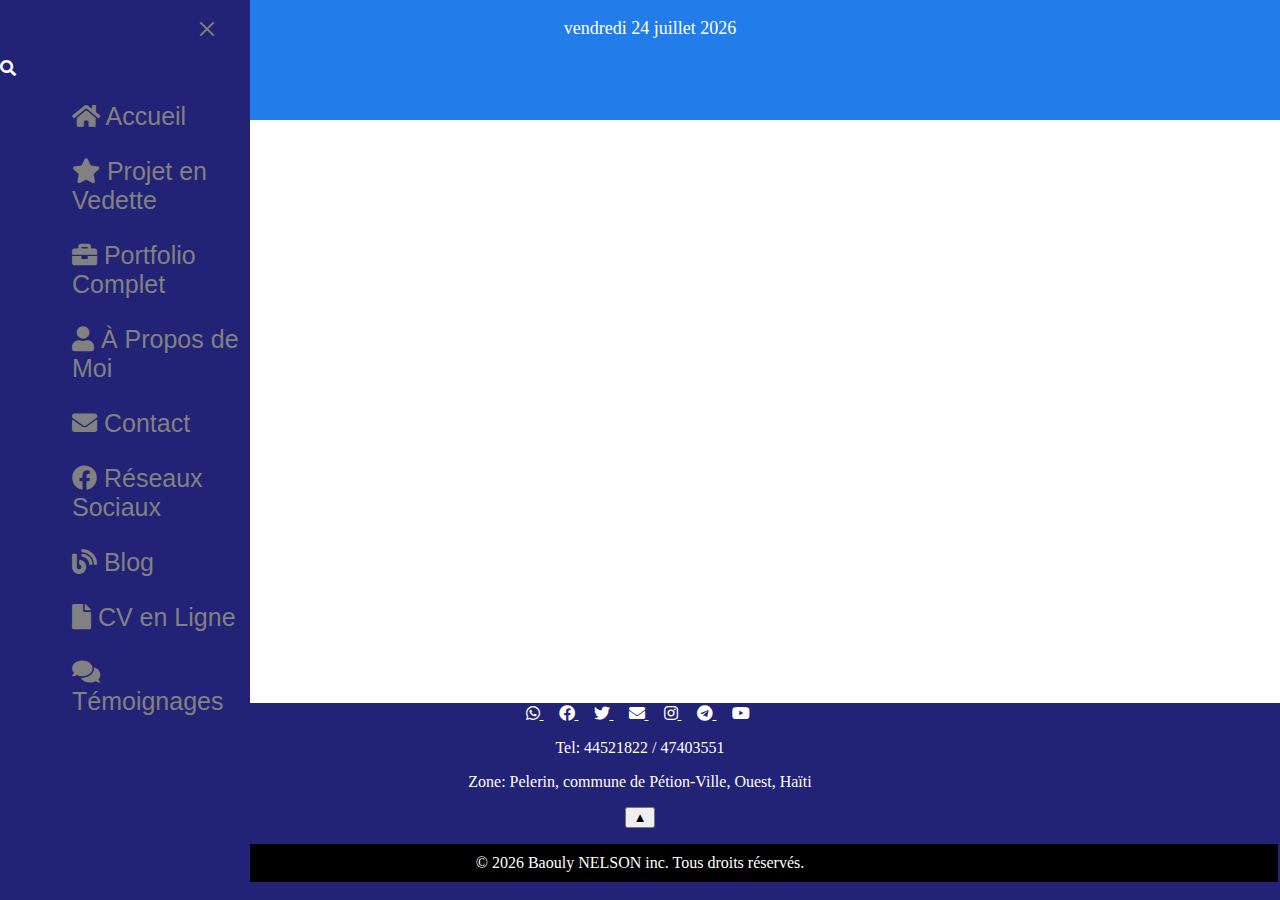
==== commit f05a8994: "pour les images" ====
--- a/index.html
+++ b/index.html
@@ -258,8 +258,6 @@
                     <textarea id="message" name="message" rows="4" maxlength="500" oninput="updateWordCount()"
                         required></textarea>
                     <span id="wordCount"></span>
-
-
                     <button type="submit">Send</button>
                 </form>
             </div>
--- a/CSS/styles.css
+++ b/CSS/styles.css
@@ -8,64 +8,6 @@
   }
   
 
-  
-  
-/* The side navigation menu */
-.sidenav {
-    height: 100%;
-    /* 100% Full-height */
-    width: 0;
-    /* 0 width - change this with JavaScript */
-    position: fixed;
-    /* Stay in place */
-    z-index: 1;
-    /* Stay on top */
-    top: 0;
-    left: 0;
-    background-color: #227;
-    /* Black*/
-    overflow-x: hidden;
-    /* Disable horizontal scroll */
-    padding-top: 60px;
-    /* Place content 60px from the top */
-    transition: 0.5s;
-    /* 0.5 second transition effect to slide in the sidenav */
-}
-
-/* The navigation menu links */
-.sidenav a {
-    padding: 8px 8px 8px 32px;
-    text-decoration: none;
-    font-size: 25px;
-    color: #818181;
-    display: block;
-    transition: 0.3s
-}
-
-/* When you mouse over the navigation links, change their color */
-.sidenav a:hover,
-.offcanvas a:focus {
-    color: #f1f1f1;
-}
-
-/* Position and style the close button (top right corner) */
-.sidenav .closebtn {
-    position: absolute;
-    top: 0;
-    right: 25px;
-    font-size: 36px;
-    margin-left: 50px;
-}
-
-/* Style page content - use this if you want to push the page content to the right when you open the side navigation */
-#main {
-    transition: margin-left .5s;
-    padding: 20px;
-    overflow: hidden;
-    width: 100%;
-    margin-left: 250px;
-
-}
 
    
 /* Add a black background color to the top navigation */
@@ -143,34 +85,52 @@
         }
     }
 }
-
-/* Définition du style par défaut */
-#sideNavigation {
-    width: 100%;
+/* Style de base pour le menu de navigation latéral */
+.sidenav {
     height: 100%;
+    width: 0; /* Définir la largeur initiale à 0 */
     position: fixed;
+    z-index: 1;
     top: 0;
     left: 0;
+    background-color: #227;
     overflow-x: hidden;
+    padding-top: 60px;
     transition: 0.5s;
-    z-index: 1000;
-  }
-  
-  /* Style du lien de fermeture */
-  #sideNavigation a {
-    padding: 16px;
+}
+
+/* Styles supplémentaires pour le menu de navigation latéral */
+.sidenav a {
+    padding: 8px 8px 8px 32px;
     text-decoration: none;
-    font-size: 20px;
+    font-size: 25px;
     color: #818181;
     display: block;
     transition: 0.3s;
-  }
-  
-  /* Style du lien de fermeture au survol */
-  #sideNavigation a:hover {
+}
+
+.sidenav a:hover,
+.offcanvas a:focus {
     color: #f1f1f1;
-  }
-  
+}
+
+.sidenav .closebtn {
+    position: absolute;
+    top: 0;
+    right: 25px;
+    font-size: 36px;
+    margin-left: 50px;
+}
+
+/* Style du contenu principal */
+#main {
+    transition: margin-left .5s;
+    padding: 20px;
+    overflow: hidden;
+    width: 100%;
+    margin-left: 0; /* Assurez-vous que le contenu principal est aligné à gauche */
+}
+
  
   
   /* Media query pour les écrans larges */
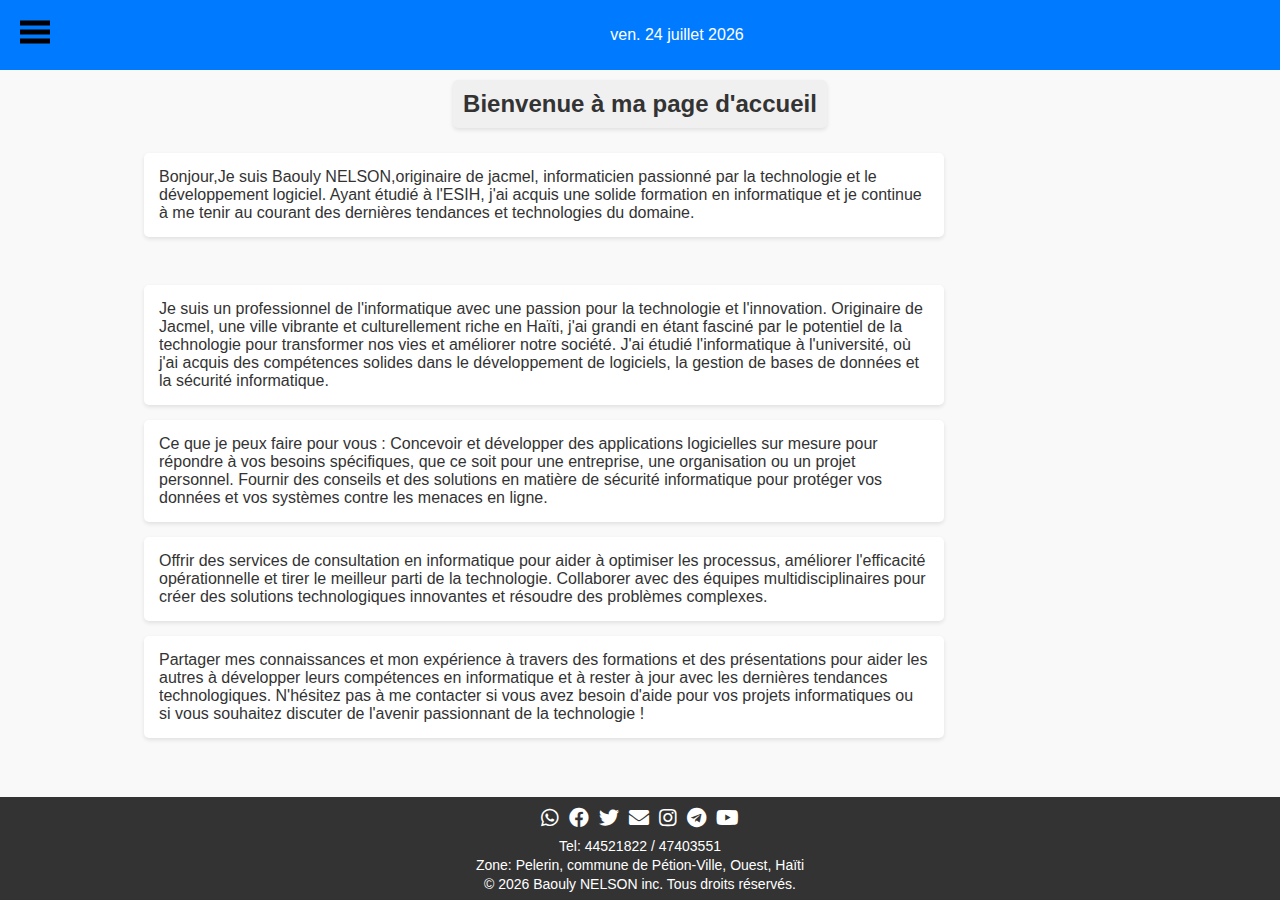
==== commit 04c40aa2: "mon premier" ====
--- a/index.html
+++ b/index.html
@@ -4,14 +4,9 @@
 <head>
     <meta charset="UTF-8">
     <meta name="viewport" content="width=device-width, initial-scale=1.0">
-    <title>Document</title>
+    <title>Mon porte folio</title>
+    <link rel="stylesheet" href="CSS/stylesDate.css">
     <link rel="stylesheet" href="CSS/styles.css">
-    <link rel="stylesheet" href="CSS/stylesContenu.css">
-    <link rel="stylesheet" href="CSS/stylesTableau.css">
-    <link rel="stylesheet" href="CSS/stylesFooter.css">
-    <link rel="stylesheet" href="CSS/stylesMonterHaut.css">
-    <link rel="stylesheet" href="CSS/stylesDate.css">
-    <link rel="stylesheet" href="CSS/stylesFormulaireContact.css">
 
     <!-- Utilisation de la dernière version de Font Awesome -->
     <link rel="stylesheet" href="https://cdnjs.cloudflare.com/ajax/libs/font-awesome/5.15.4/css/all.min.css">
@@ -19,19 +14,47 @@
     <!-- Utilisation de la dernière version de Bootstrap -->
     <link href="https://cdn.jsdelivr.net/npm/bootstrap@5.3.2/dist/css/bootstrap.min.css" rel="stylesheet"
         integrity="sha384-T3c6CoIi6uLrA9TneNEoa7RxnatzjcDSCmG1MXxSR1GAsXEV/Dwwykc2MPK8M2HN" crossorigin="anonymous">
+
+
+    <script src="https://kit.fontawesome.com/a076d05399.js" crossorigin="anonymous"></script>
 </head>
 
-
 <body>
 
+    <nav class="topnav">
+        <div class="nav-left">
+            <a href="#" onclick="openNav()">
+                <svg width="30" height="30" id="icoOpen">
+                    <path d="M0,5 30,5" stroke="#000" stroke-width="5" />
+                    <path d="M0,14 30,14" stroke="#000" stroke-width="5" />
+                    <path d="M0,23 30,23" stroke="#000" stroke-width="5" />
+                </svg>
+            </a>
+
+        </div>
+
+        <!-- Placez ceci dans votre fichier HTML où vous souhaitez afficher la date -->
+<p id="current-date"></p>
+
+        <!-- Icône de recherche -->
+        <div id="searchIcon" onclick="toggleSearch()">
+            <i class="fas fa-search"></i>
+        </div><!-- Formulaire de recherche (initialement caché) -->
+        
+    </nav>
+
     <div id="sideNavigation" class="sidenav">
-
         <a href="javascript:void(0)" class="closebtn" onclick="closeNav()">&times;</a>
-        <!-- Icône de recherche -->
-        <div id="searchIcon" style="color: white; cursor: pointer;">
-            <i class="fas fa-search"></i>
-        </div>
-        <ul>
+        <ul id="navLinks"> <!-- Ajout de l'ID à la liste -->
+            <form id="searchForm">
+                <div>
+                    <input type="search" id="mySearch" name="q" placeholder="Rechercher..." oninput="filterLinks()" />
+                    <button type="button" onclick="filterLinks()">Search</button>
+                </div>
+                <i id="message"></i>
+                <div id="searchResultMessage"></div>
+                <!-- Nouvelle balise pour afficher le message de résultat de la recherche -->
+            </form>
             <!-- Liens vers différentes sections du site -->
             <li><a href="#accueil"><i class="fas fa-home"></i> Accueil</a></li>
             <li><a href="#projects"><i class="fas fa-star"></i> Projet en Vedette</a></li>
@@ -43,44 +66,14 @@
             <li><a href="#cv"><i class="fas fa-file"></i> CV en Ligne</a></li>
             <li><a href="#temoignages"><i class="fas fa-comments"></i> Témoignages</a></li>
         </ul>
-
-    </div>
-
-
-
-
-    <nav class="topnav">
-        <!-- Horloge actuelle (peut être déplacée en CSS si nécessaire) -->
-        <p id="current-time"><i class="fa fa-clock-o"></i></p>
-
-        <a href="#" onclick="openNav()">
-            <svg width="30" height="30" id="icoOpen">
-                <path d="M0,5 30,5" stroke="#000" stroke-width="5" />
-                <path d="M0,14 30,14" stroke="#000" stroke-width="5" />
-                <path d="M0,23 30,23" stroke="#000" stroke-width="5" />
-            </svg>
-
-
-        </a>
-
-
-        <!-- Formulaire de recherche (initialement caché) -->
-        <form id="searchForm" style="display: none;">
-            <div>
-                <input type="search" id="mySearch" name="q" placeholder="Rechercher..." />
-                <button>Search</button>
-            </div>
-            <i id="message"></i>
-
-        </form>
-
-    </nav>
+    </div>
     <div id="main">
+        <!-- Contenu principal -->
         <section id="accueil">
             <h2>Bienvenue à ma page d'accueil</h2>
             <p>Bonjour,Je suis Baouly NELSON,originaire de jacmel, informaticien passionné par la technologie et le
                 développement logiciel. Ayant étudié à l'ESIH, j'ai acquis une solide formation en informatique et je
-                continue à me tenir au courant des dernières tendances et technologies du domaine.</p><br>
+                continue à me tenir au courant des dernières tendances et technologies du domaine.</p>
 
             <div class="image-container">
                 <img src="IMAGES/baouly.jpg" alt="">
@@ -93,9 +86,9 @@
                 l'informatique
                 à l'université, où j'ai acquis des compétences solides dans le développement de logiciels, la gestion de
                 bases de données et la sécurité informatique.
-            <p>
-
-                <br>
+            </p>
+
+
             <p>
                 Ce que je peux faire pour vous :
                 Concevoir et développer des applications logicielles sur mesure pour répondre à vos besoins spécifiques,
@@ -104,12 +97,12 @@
                 Fournir des conseils et des solutions en matière de sécurité informatique pour protéger vos données et
                 vos
                 systèmes contre les menaces en ligne.
-            </p><br>
+            </p>
             <p>
                 Offrir des services de consultation en informatique pour aider à optimiser les processus, améliorer
                 l'efficacité opérationnelle et tirer le meilleur parti de la technologie.
                 Collaborer avec des équipes multidisciplinaires pour créer des solutions technologiques innovantes et
-                résoudre des problèmes complexes.</p><br>
+                résoudre des problèmes complexes.</p>
             <p>
                 Partager mes connaissances et mon expérience à travers des formations et des présentations pour aider
                 les
@@ -128,7 +121,7 @@
                 ligne.
                 J'ai travaillé sur le développement du panier d'achat, du système de paiement en ligne et de
                 l'intégration
-                avec des services de livraison.</p> <br>
+                avec des services de livraison.</p>
             <p>Réalisations : J'ai participé à la création d'une application mobile pour iOS et Android, où j'ai pu
                 mettre
                 en pratique mes compétences en développement mobile et en collaboration avec une équipe
@@ -142,19 +135,16 @@
             <p>Description : J'ai développé une application de gestion de tâches permettant aux utilisateurs de créer,
                 organiser et suivre leurs tâches quotidiennes. L'application offre une interface conviviale et des
                 fonctionnalités avancées telles que les rappels et la collaboration en temps réel.</p>
-            <br>
             <p>Réalisations : J'ai contribué à la conception et au développement d'une application web utilisée par des
                 milliers d'utilisateurs. J'ai travaillé en étroite collaboration avec une équipe de développeurs pour
                 livrer
                 des fonctionnalités clés dans les délais impartis.</p>
-            <br>
             <p>Technologies utilisées : Python, Django, MySQL</p>
             <p>Description : J'ai contribué à la création d'un site web e-commerce pour une entreprise de vente en
                 ligne.
                 J'ai travaillé sur le développement du panier d'achat, du système de paiement en ligne et de
                 l'intégration
                 avec des services de livraison.</p>
-            <br>
             <h3>Compétences techniques</h3>
             <ul>
                 <li>Langages de programmation : Java, Python, JavaScript</li>
@@ -177,7 +167,7 @@
             </div>
 
             <p>Avec plus de 5000 abonnés sur chacune de mes plateformes et des centaines de vues par mois, on peut
-                affirmer sans se tromper que ma pédagogie a su trouver son public. </p> <br>
+                affirmer sans se tromper que ma pédagogie a su trouver son public. </p>
 
             <p>A la demande générale, j'ai développé plusieurs programmes d'accompagnement pour les professionnels
                 face aux problématiques qu'ils rencontrent quotidiennement pour développer.
@@ -229,13 +219,13 @@
             <div class="custom-form">
                 <form action="https://formspree.io/f/mbjnqowd" method="POST" onsubmit="return validateForm()">
                     <label for="first_name">Prénom :</label>
-                    <input type="text" id="first_name" name="first_name" required><br>
+                    <input type="text" id="first_name" name="first_name" required>
 
                     <label for="last_name">Nom :</label>
-                    <input type="text" id="last_name" name="last_name" required><br>
+                    <input type="text" id="last_name" name="last_name" required>
 
                     <label for="email">Votre adresse e-mail :</label>
-                    <input type="email" id="email" name="email" required><br>
+                    <input type="email" id="email" name="email" required>
 
                     <label for="password">Mot de passe:</label>
                     <input type="password" id="password" name="password">
@@ -300,7 +290,6 @@
                 refléter
                 mes dernières réalisations et mes compétences évoluantes.</p>
 
-            <br>
 
 
         </section>
@@ -328,7 +317,8 @@
                 refléter mes derniers projets et réalisations.</p>
         </section>
     </div>
-
+    </div>
+    <script src="SCRIPT/scriptDate.js"></script>
     <div id="footer-container">
         <footer id="footer">
             <div class="white-icon">
@@ -353,7 +343,6 @@
                     target="_blank">
                     <i class="fas fa-envelope"></i>
                 </a>
-
 
                 <!-- Icône Instagram -->
                 <a href="https://www.instagram.com/" target="_blank">
@@ -388,37 +377,8 @@
     </div>
     </footer>
     </div>
-    <script>
-        try {
-            // Essayer d'exécuter le script
-            document.getElementById("current-year").textContent = new Date().getFullYear();
-        } catch (error) {
-            // En cas d'erreur, afficher l'erreur dans la console
-            console.error("Erreur JavaScript :", error.message);
-        }
-
-
-    </script>
-    <!-- Assurez-vous que les scripts personnalisés sont nécessaires et mis à jour -->
+
     <script src="SCRIPT/script.js"></script>
-    <script src="SCRIPT/scriptRecherche.js"></script>
-    <script src="SCRIPT/scriptMonterHaut.js"></script>
-    <script src="SCRIPT/scriptDate.js"></script>
-    <script src="SCRIPT/scriptFormulaireContact.js"></script>
-
-    <!-- Scripts Bootstrap (JS) pour la barre de navigation -->
-    <script src="https://cdn.jsdelivr.net/npm/@popperjs/core@2.11.8/dist/umd/popper.min.js"
-        integrity="sha384-I7E8VVD/ismYTF4hNIPjVp/Zjvgyol6VFvRkX/vR+Vc4jQkC+hVqc2pM8ODewa9r"
-        crossorigin="anonymous"></script>
-    <script src="https://cdn.jsdelivr.net/npm/bootstrap@5.3.2/dist/js/bootstrap.min.js"
-        integrity="sha384-BBtl+eGJRgqQAUMxJ7pMwbEyER4l1g+O15P+16Ep7Q9Q+zqX6gSbd85u4mG4QzX+"
-        crossorigin="anonymous"></script>
-    <!-- Utilisation de Font Awesome via le CDN -->
-    <script src="https://kit.fontawesome.com/a076d05399.js"></script>
-
-
-
-
 </body>
 
 </html>--- a/CSS/styles.css
+++ b/CSS/styles.css
@@ -1,96 +1,129 @@
 body {
+    background-color: #f9f9f9;
+    font-family: Arial, sans-serif;
+    /* Police de caractères par défaut pour tout le corps de la page */
+    margin: 0;
+    /* Supprime les marges par défaut du corps */
+    padding: 0;
+    /* Supprime les paddings par défaut du corps */
+    overflow-x: hidden;
+    /* Empêche le défilement horizontal */
+}
+
+#current-time {
+    position: fixed; /* Fixe l'élément en position absolue */
+    top: 50%; /* Place l'élément à 50% du haut de la fenêtre */
+    left: 50%; /* Place l'élément à 50% de la largeur de la fenêtre */
+    transform: translate(-50%, -50%); /* Centre l'élément par rapport à ses dimensions */
+    color: white; /* Couleur du texte en blanc */
+    font-size: 24px; /* Taille de la police */
+}
+
+#main {
     display: flex;
     flex-direction: column;
-    min-height: 100vh; /* Utilise la hauteur totale de la fenêtre */
-    margin: 0;
-    overflow-x: hidden;
-
-  }
-  
-
-
-   
-/* Add a black background color to the top navigation */
-.topnav {
-    background-color: #227dea;
-    overflow: hidden;
-}
-
-/* Style the links inside the navigation bar */
-.topnav a {
-    float: left;
-    display: block;
-    color: #f2f2f2;
+    align-items: center;
+    justify-content: flex-start;
+    /* Change justify-content pour flex-start pour aligner les éléments au début */
+    height: auto;
+    /* Utilisation de height: auto pour permettre à #main de s'ajuster à la taille de son contenu */
+    padding: 20px;
+    /* Ajoute un padding pour séparer le contenu des bords de #main */
+    box-sizing: border-box;
+    /* Inclut le padding dans la largeur/hauteur de #main */
+    overflow-y: auto;
+    /* Active le scrolling vertical si le contenu dépasse la hauteur de #main */
+}
+
+#main section {
+    margin: 10px 0;
+    width: 80%;
     text-align: center;
-    padding: 14px 16px;
-    text-decoration: none;
-    font-size: 17px;
-}
-
-/* Change the color of links on hover */
-.topnav a:hover {
-    background-color: #ddd;
-    color: black;
-}
-
-/* Add a color to the active/current link */
-.topnav a.active {
-    background-color: #4CAF50;
-    color: white;
-}
-
-
-
-svg {
-    transition: all .5s ease;
-}
-
-svg:hover #transform {
-    transform: rotate(180deg);
-}
-
-#ico {
-    display: none;
-}
-
-.menu {
-    background: #000;
-    display: none;
-    padding: 5px;
-    width: 320px;
-    @include border-radius(5px);
-    transition: all 0.5s ease; /* Correction ici */
-
-    a {
-        display: block;
-        color: #fff;
-        text-align: center;
-        padding: 10px 2px;
-        margin: 3px 0;
-        text-decoration: none;
-        background: #444;
-
-        &:nth-child(1) {
-            margin-top: 0;
-            @include border-radius(3px 3px 0 0);
-        }
-
-        &:nth-child(5) {
-            margin-bottom: 0;
-            @include border-radius(0 0 3px 3px);
-        }
-
-        &:hover {
-            background: #555;
-        }
+    margin-top: 50px;
+    margin-bottom: 100px;
+}
+
+section h2,
+section h3 {
+    display: inline-block;
+    /* Permet au fond de s'adapter uniquement à la largeur du texte */
+    background-color: #f0f0f0;
+    /* Fond gris clair */
+    color: #333;
+    /* Texte noir */
+    padding: 10px;
+    /* Espace autour du titre */
+    margin: 10px 0;
+    /* Marges en haut et en bas */
+    border-radius: 5px;
+    /* Arrondit les coins */
+    box-shadow: 0 2px 4px rgba(0, 0, 0, 0.1);
+    /* Ajoute une ombre légère */
+}
+
+section p {
+    background-color: white;
+    /* Fond légèrement différent pour les paragraphes */
+    color: #333;
+    /* Texte noir */
+    padding: 15px;
+    /* Espace autour du paragraphe */
+    margin: 15px 0;
+    /* Marges en haut et en bas */
+    border-radius: 5px;
+    /* Arrondit les coins */
+    box-shadow: 0 2px 4px rgba(0, 0, 0, 0.1);
+    /* Ajoute une ombre légère */
+    text-align: left;
+    /* Aligne le texte à gauche */
+    max-width: 800px;
+    /* Limite la largeur maximale */
+    width: 100%;
+    /* Assure que les paragraphes prennent toute la largeur disponible */
+    box-sizing: border-box;
+    /* Inclut le padding dans la largeur */
+}
+
+
+
+/* Styles par défaut pour les images */
+.image-container img {
+    width: 100%;
+    /* Les images prennent toute la largeur du conteneur */
+    height: auto;
+    /* Maintient le ratio d'aspect des images */
+}
+
+/* Media query pour les écrans larges */
+@media (min-width: 768px) {
+    .image-container img {
+        width: 50%;
+        /* Les images prennent 50% de la largeur du conteneur */
     }
 }
-/* Style de base pour le menu de navigation latéral */
+
+/* Media query pour les écrans extra larges */
+@media (min-width: 1200px) {
+    .image-container img {
+        width: 33.33%;
+        /* Les images prennent un tiers de la largeur du conteneur */
+    }
+}
+
+/* Media query pour les écrans petits */
+@media (max-width: 767px) {
+    .image-container img {
+        width: 100%;
+        /* Les images prennent toute la largeur du conteneur */
+    }
+}
+
+/* Réglage de la position des éléments du panneau */
 .sidenav {
     height: 100%;
-    width: 0; /* Définir la largeur initiale à 0 */
+    width: 0;
     position: fixed;
-    z-index: 1;
+    z-index: 20000;
     top: 0;
     left: 0;
     background-color: #227;
@@ -99,49 +132,378 @@
     transition: 0.5s;
 }
 
-/* Styles supplémentaires pour le menu de navigation latéral */
+/* Style pour les liens dans le panneau latéral */
 .sidenav a {
-    padding: 8px 8px 8px 32px;
+    padding: 10px 15px;
     text-decoration: none;
-    font-size: 25px;
-    color: #818181;
+    font-size: 18px;
+    color: #f1f1f1;
+    display: inline-block;
+    transition: 0.3s;
+    border-left: 4px solid transparent;
+}
+
+/* Style pour la liste dans le panneau latéral */
+.sidenav ul {
+    list-style-type: none;
+    padding: 0;
+    margin: 0;
+}
+
+/* Style pour les liens au survol */
+.sidenav a:hover {
+    border-right: 4px solid #007BFF;
+    color: red;
+    border-left: 4px solid #007BFF;
+    background-color: #333;
+    transform: translateX(5px);
+}
+
+/* Ajouter un effet de surbrillance sur le texte */
+.sidenav a::after {
+    content: '';
     display: block;
-    transition: 0.3s;
-}
-
-.sidenav a:hover,
-.offcanvas a:focus {
-    color: #f1f1f1;
-}
-
+    width: 0;
+    height: 2px;
+    background: #007BFF;
+    transition: width 0.3s;
+}
+
+.sidenav a:hover::after {
+    width: 100%;
+    transition: width 0.3s;
+}
+
+/* Style pour le bouton de fermeture */
 .sidenav .closebtn {
     position: absolute;
     top: 0;
     right: 25px;
     font-size: 36px;
     margin-left: 50px;
-}
-
-/* Style du contenu principal */
-#main {
-    transition: margin-left .5s;
+    color: #fff;
+    text-decoration: none;
+    transition: color 0.3s ease;
+}
+
+/* Style pour l'état au survol */
+.sidenav .closebtn:hover {
+    color: #f00;
+}
+.topnav {
+    display: flex;
+    justify-content: space-between;
+    align-items: center;
+    background-color: #007BFF;
+    color: white;
+    padding: 10px 20px;
+    position: fixed;
+    top: 0;
+    left: 0;
+    width: 100%;
+    z-index: 1000;
+    margin-bottom: 50px;
+    /* Ajoute une marge en bas pour créer de l'espace avec le contenu */
+}
+
+
+/* Style pour les éléments à gauche de la barre de navigation */
+.nav-left {
+    display: flex;
+    align-items: center;
+}
+
+.nav-left a,
+.nav-left #searchIcon {
+    margin-right: 20px;
+    cursor: pointer;
+}
+
+
+/* Style pour le formulaire de recherche */
+#searchForm {
+    display: none;
+    position: absolute; /* Changement de la position à "fixed" pour le maintenir en place */
+    top: 10px; /* Ajustement de la position verticale */
+    left: 20px; /* Ajustement de la position horizontale */
+    background-color: white;
+    padding: 10px 15px;
+    border-radius: 8px;
+    box-shadow: 0 4px 8px rgba(0, 0, 0, 0.1);
+    z-index: 1000;
+}
+
+/* Style pour le champ de recherche */
+#searchForm input[type="search"] {
+    padding: 8px;
+    margin-right: 10px;
+    border: 1px solid #ccc;
+    border-radius: 4px;
+    width: calc(100% - 100px); /* Calcul de la largeur du champ de recherche pour laisser de l'espace pour le bouton */
+    transition: border-color 0.3s ease;
+    display: inline-block; /* Ajout pour rendre le champ de recherche et le bouton en ligne */
+}
+
+/* Style pour le bouton du formulaire */
+#searchForm button {
+    padding: 8px 15px;
+    border: none;
+    border-radius: 4px;
+    background-color: #007BFF;
+    color: white;
+    cursor: pointer;
+    transition: background-color 0.3s ease;
+    display: inline-block; /* Ajout pour rendre le champ de recherche et le bouton en ligne */
+    vertical-align: top; /* Aligner le bouton avec le haut du champ de recherche */
+}
+
+#searchForm input[type="search"]:focus {
+    border-color: #007BFF;
+    outline: none;
+}
+
+
+#searchForm button:hover {
+    background-color: #0056b3;
+}
+
+#searchIcon {
+    cursor: pointer;
+}
+
+/* Message de recherche */
+#searchResultMessage {
+    /* Style du message */
+    color: black;
+    background-color: red;
+}
+
+/* Style pour le bouton du formulaire sur les petits écrans */
+@media screen and (max-width: 768px) {
+    #searchForm button {
+        margin-left: 0; /* Retrait de la marge à gauche */
+        margin-top: 10px; /* Ajout d'une marge en haut pour l'espacement sur les petits écrans */
+        width: calc(50% - 5px); /* Ajustement de la largeur pour s'adapter à la taille de l'écran */
+    }
+}
+
+/* Centre le tableau */
+.family-section {
+    width: 80%;
+    margin: auto;
+    text-align: center;
+}
+
+/* Applique une couleur de fond au tableau */
+.family-table {
+    width: 100%;
+    border-collapse: collapse;
+    margin-top: 20px;
+    background-color: #f5f5f5;
+    /* Changez cette couleur selon vos préférences */
+}
+
+/* Styles pour le titre de la section */
+.section-title {
+    font-size: 1.5em;
+    font-weight: bold;
+}
+
+/* Styles pour les en-têtes du tableau */
+.family-table th {
+    background-color: #227;
+
+    padding: 10px;
+    border: 1px solid #227;
+}
+
+/* Styles pour les cellules du tableau */
+.family-table td {
+    padding: 10px;
+    border: 1px solid black;
+}
+
+/* Styles spécifiques pour la colonne des noms */
+.family-table td ul {
+    list-style: none;
+    padding: 0;
+    margin: 0;
+}
+
+.family-table td ul li {
+    margin-bottom: 5px;
+}
+
+/* Styles pour la première colonne (Rôle) */
+.family-table td:first-child {
+    font-weight: bold;
+}
+
+/* Styles pour les lignes impaires du tableau */
+.family-table tr:nth-child(odd) {
+    background-color: #f9f9f9;
+}
+
+/* Styles for form container */
+.custom-form {
+    max-width: 400px;
+    margin: 0 auto;
     padding: 20px;
-    overflow: hidden;
-    width: 100%;
-    margin-left: 0; /* Assurez-vous que le contenu principal est aligné à gauche */
-}
-
- 
-  
-  /* Media query pour les écrans larges */
-  @media screen and (min-width: 768px) {
-    #sideNavigation {
-      width: 250px;
-    }
-    
-
-    #main {
-      margin-left: 250px;
-    }
-  }
-
+    background-color: #f4f4f4;
+    border-radius: 10px;
+    box-shadow: 0 4px 8px rgba(0, 0, 0, 0.1);
+}
+
+/* Styles for form labels */
+.custom-form label {
+    display: block;
+    margin-bottom: 10px;
+    font-weight: bold;
+}
+
+/* Styles for form inputs */
+.custom-form input[type="text"],
+.custom-form input[type="email"],
+.custom-form input[type="password"],
+.custom-form textarea {
+    width: 100%;
+    padding: 10px;
+    margin-bottom: 20px;
+    border-radius: 5px;
+    border: 1px solid #ccc;
+    box-sizing: border-box;
+}
+
+/* Styles for submit button */
+.custom-form button[type="submit"] {
+    background-color: #4caf50;
+    color: white;
+    padding: 10px 20px;
+    border: none;
+    border-radius: 5px;
+    cursor: pointer;
+    transition: background-color 0.3s;
+}
+
+.custom-form button[type="submit"]:hover {
+    background-color: #45a049;
+}
+
+#wordCount {
+    /* Ajoutez ici vos styles personnalisés */
+    font-family: Arial, sans-serif;
+    font-size: 14px;
+    color: #333;
+    border: 1px solid #ccc;
+    padding: 5px 10px;
+    border-radius: 5px;
+    background-color: #f9f9f9;
+    display: inline-block;
+    margin-top: 10px;
+}
+
+#passwordRequirements {
+    margin-top: 10px;
+}
+
+#passwordRequirements p {
+    margin-bottom: 5px;
+}
+
+#passwordRequirements ul {
+    list-style-type: none;
+    padding: 0;
+}
+
+#passwordRequirements li {
+    color: red;
+    display: none;
+}
+
+.icon {
+    display: none;
+    margin-left: 5px;
+}
+
+.icon.show {
+    display: inline-block;
+    color: green;
+}
+
+/* Style global pour le footer */
+#footer-container {
+    width: 100%;
+    position: fixed;
+    bottom: 0;
+    left: 0;
+    background-color: #333;
+    color: #fff;
+    text-align: center;
+    padding: 5px 0;
+    /* Réduire le padding du footer */
+    margin-top: 100px;
+    /* Ajoute une marge en haut pour créer de l'espace avec le contenu */
+
+}
+
+/* Style pour les icônes */
+#footer .white-icon {
+    display: flex;
+    justify-content: center;
+    gap: 10px;
+    /* Réduire l'espacement entre les icônes */
+    padding: 5px 0;
+    /* Réduire le padding des icônes */
+}
+
+#footer .white-icon a {
+    color: #fff;
+    font-size: 20px;
+    /* Réduire la taille des icônes */
+    text-decoration: none;
+    /* Supprimer le soulignement */
+    transition: color 0.3s ease;
+}
+
+#footer .white-icon a:hover {
+    color: #ff6347;
+    /* couleur de survol attrayante */
+}
+
+/* Style pour les paragraphes */
+#footer p {
+    margin: 3px 0;
+    /* Réduire les marges des paragraphes */
+    font-size: 14px;
+}
+
+/* Style pour le bouton de retour en haut */
+#backToTopBtn {
+    background-color: #ff6347;
+    border: none;
+    color: white;
+    padding: 10px;
+    text-align: center;
+    text-decoration: none;
+    display: inline-block;
+    font-size: 16px;
+    margin: 10px 2px;
+    cursor: pointer;
+    border-radius: 50%;
+    position: fixed;
+    bottom: 60px;
+    right: 20px;
+    display: none;
+    /* caché par défaut */
+}
+
+#backToTopBtn:hover {
+    background-color: #555;
+}
+
+/* Style pour le copyright */
+#copyright {
+    margin-top: 5px;
+    /* Réduire la marge supérieure du copyright */
+    font-size: 12px;
+}